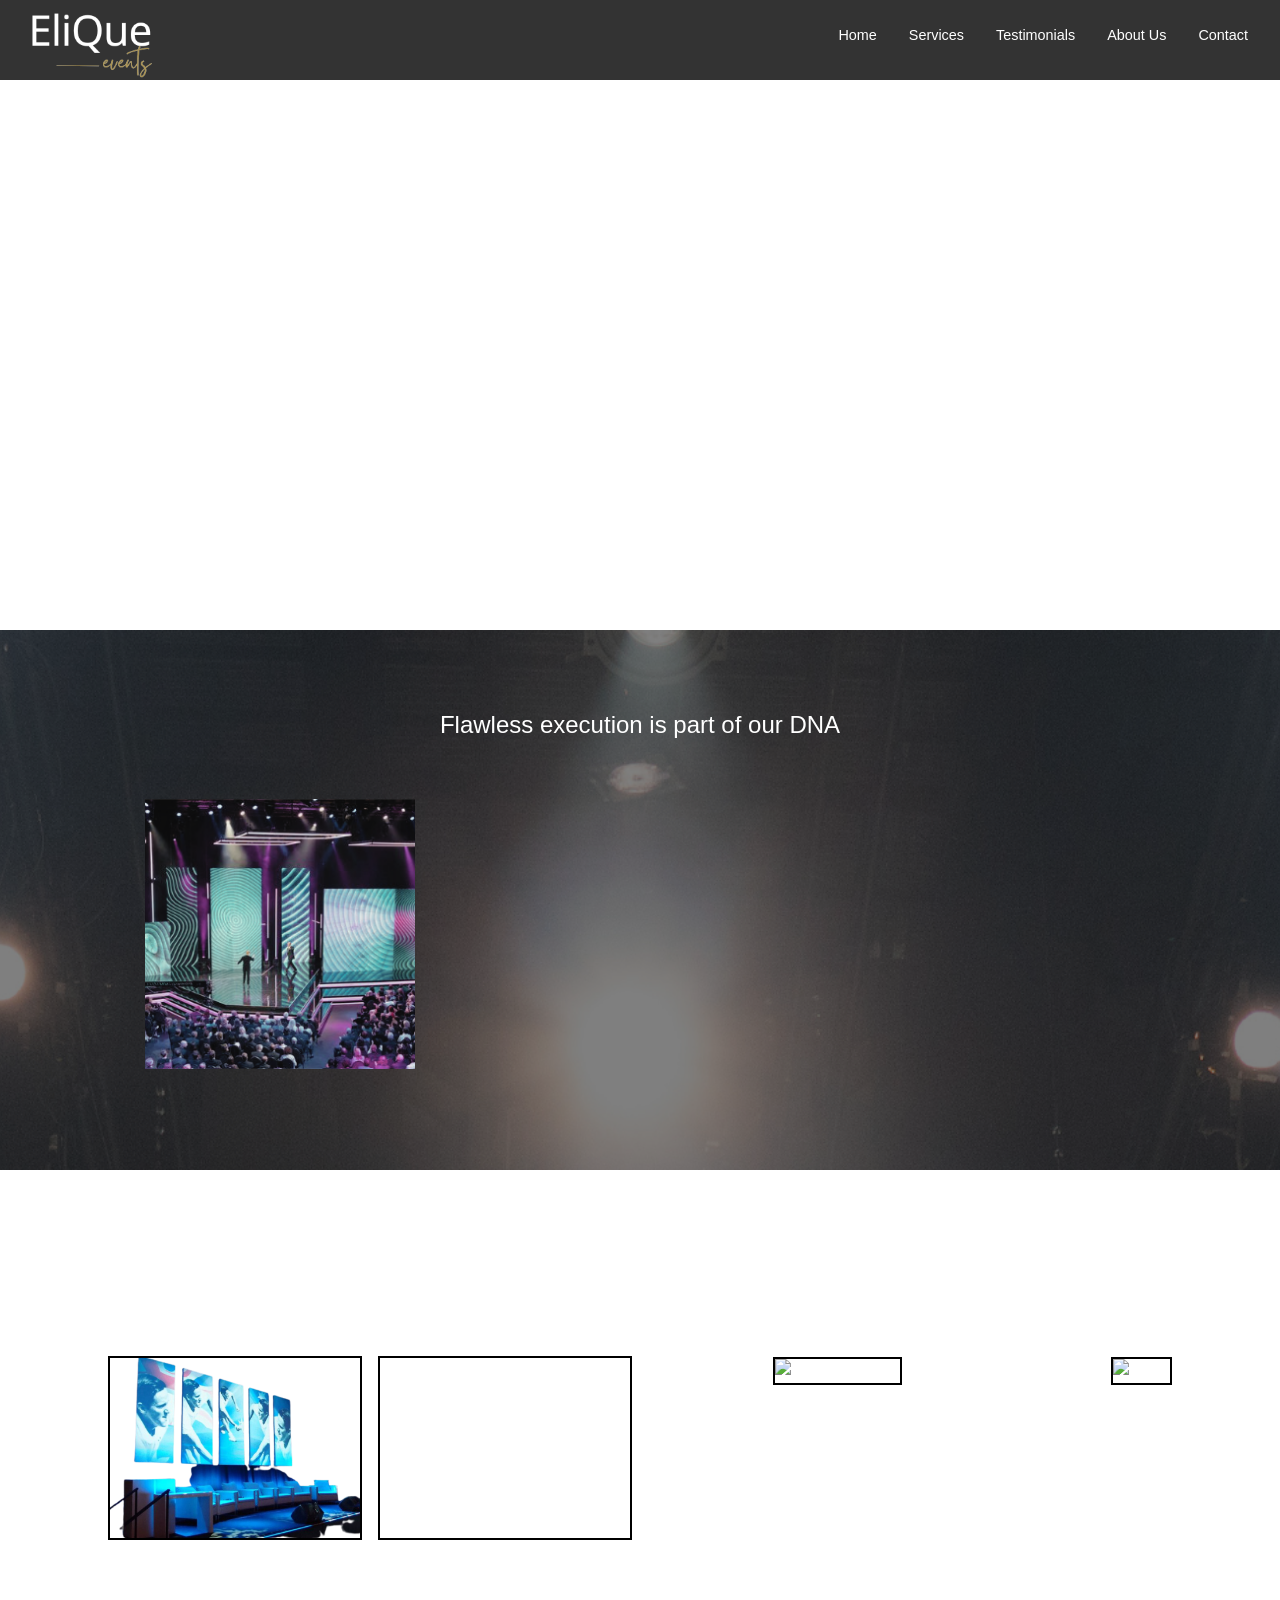
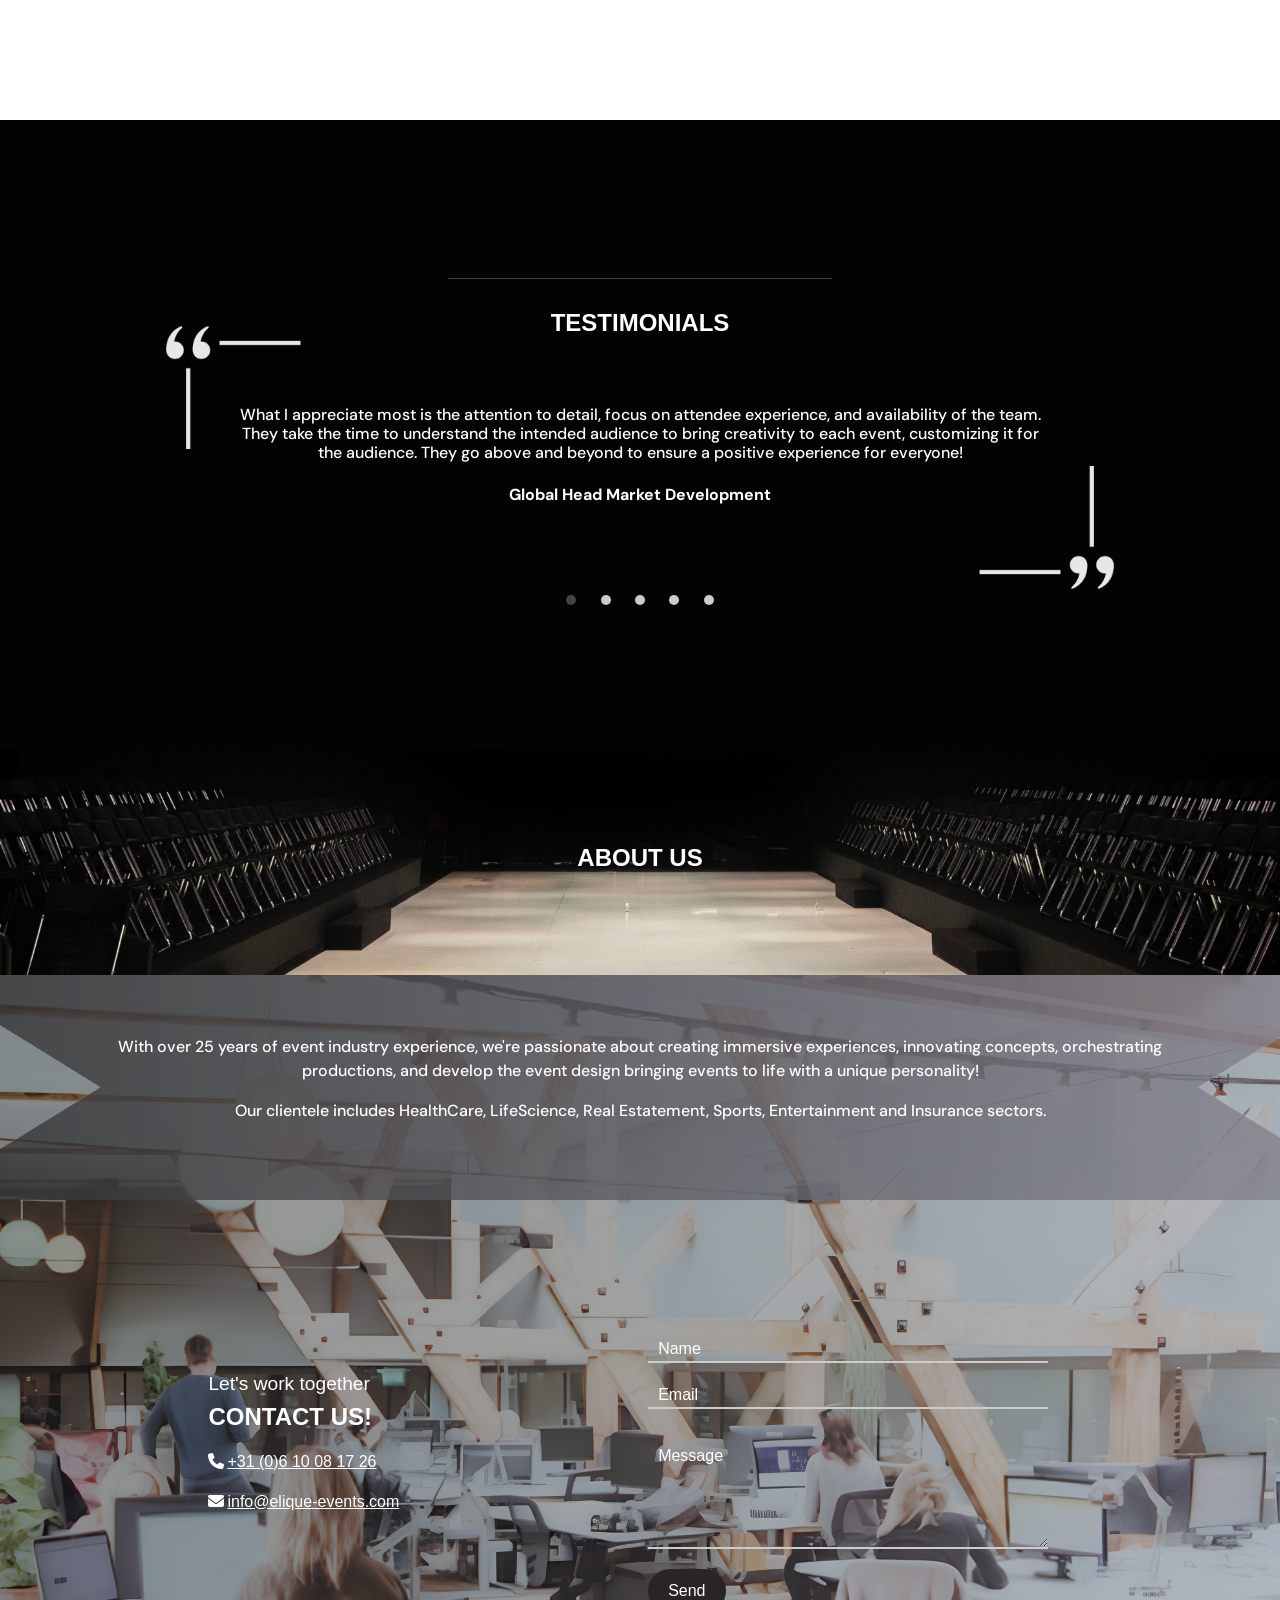
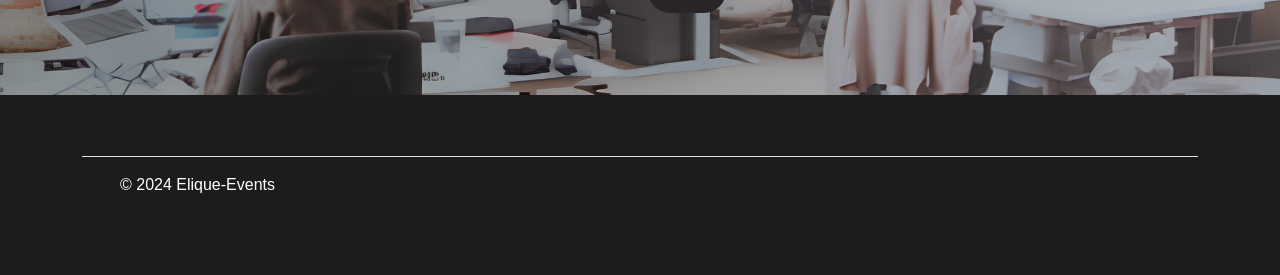
==== index.html @ bcdb8734 "Added: Logo for ld_json" ====
<!DOCTYPE html>
<html lang="en">

<head>
  <meta charset="UTF-8">
  <meta name="viewport" content="width=device-width, initial-scale=1.0">
  <title>Elique-Events</title>
  <link rel="icon" type="image/x-icon" href="assets/image/logo/faviconBlackSquare.png">
  <link rel="stylesheet" href="style.css">

  <script type="application/ld+json">
    {
      "@context": "https://schema.org",
      "@type": "Organization",
      "name": "Elique-Events",
      "url": "https://elique-events.com",
      "logo": "https://elique-events.com/assets/image/logo/faviconBlack.png",
      "image": "https://elique-events.com/assets/image/logo/faviconBlack.png",
      "telephone": "+31 (0)6 10 08 17 26",
      "email": "info@elique-events.com"
    }
  </script>

  <!-- Bootstrap -->
  <link href="https://cdn.jsdelivr.net/npm/bootstrap@5.3.0-alpha2/dist/css/bootstrap.min.css" rel="stylesheet"
    integrity="sha384-aFq/bzH65dt+w6FI2ooMVUpc+21e0SRygnTpmBvdBgSdnuTN7QbdgL+OapgHtvPp" crossorigin="anonymous" />
  <link href="https://fonts.cdnfonts.com/css/bodoniflf" rel="stylesheet">
  <!-- Fonts -->
  <link rel="stylesheet" href="https://cdnjs.cloudflare.com/ajax/libs/font-awesome/6.5.1/css/all.min.css"
    integrity="sha512-DTOQO9RWCH3ppGqcWaEA1BIZOC6xxalwEsw9c2QQeAIftl+Vegovlnee1c9QX4TctnWMn13TZye+giMm8e2LwA=="
    crossorigin="anonymous" referrerpolicy="no-referrer" />
  <style>
    @import url('https://fonts.cdnfonts.com/css/bodoniflf');
    @import url('https://fonts.googleapis.com/css2?family=Libre+Baskerville&family=Montserrat&family=Roboto:wght@400&display=swap');
    @import url('https://fonts.googleapis.com/css2?family=DM+Sans:ital,opsz,wght@0,9..40,100..1000;1,9..40,100..1000&family=Poppins:wght@500&display=swap');
    @import url('https://fonts.googleapis.com/css2?family=Poppins:wght@500&display=swap');
  </style>
</head>

<body>
  <!-- Header -->
  <div id="home" class="home">
    <header class="header">
      <div class="navbar">
        <div class="logo"><a href="#home"><img src="assets/image/logo/logowit.png" alt="logo"
              class="logoimg"></a></div>

        <ul class="navContent">
          <li><a href="#home">Home</a></li>
          <li><a href="#service">Services</a></li>
          <li><a href="#testimonials">Testimonials</a></li>
          <li><a href="#aboutUs">About Us</a></li>
          <li><a href="#contact">Contact</a></li>
        </ul>

        <div class="toggleBtn">
          <i class="fa-solid fa-bars"></i>
        </div>
      </div>

      <div class="dropDownMenu">
        <li><a href="#home">Home</a></li>
        <li><a href="#service">Services</a></li>
        <li><a href="#testimonials">Testimonials</a></li>
        <li><a href="#aboutUs">About Us</a></li>
        <li><a href="#contact">Contact</a></li>
      </div>
    </header>

    <video autoplay loop muted playsinline class="homeVideo">
      <source src="assets/mp4/frontpage/water720p.mp4" type="video/mp4">
    </video>

    <div class="homeContent">
      <h1>Events with a unique personality</h1>
      <h2>Let's create unforgettable moments!</h2>
    </div>
  </div>

  <main>
    <!-- Experience -->
    <div id="experience" class="experience">
      <div class="experienceHeading">
        <h2>Flawless execution is part of our DNA</h2>
      </div>
      <div class="experienceContainer">
        <div class="experience-stage"></div>
        <div class="experience-party"></div>
        <div class="experience-screen"></div>
      </div>
    </div>

    <!-- Our services -->
    <div id="service" class="service">
      <div class="serviceHeading">
        <h2>OUR SERVICES</h2>
        <h3>From event concepts to interactive experiences, we've got you covered!</h3>
      </div>

      <div class="serviceContainer">
        <div class="serviceHero serviceHeroScreens">
          <div class="serviceHeroImg"><img src="assets/image/pagina3/screens.png" alt="Event Management"></div>
          <div class="serviceHeroHeading">
            <h4>Corporate Meetings & Events</h4>
          </div>
          <div class="serviceHeroText"><p>Engage your attendees with memorable and impactful events.</p></div>
        </div>
        <div class="serviceHero serviceHeroVideo">
          <div class="serviceHeroVid">
            <video autoplay loop muted playsinline class="serviceVideo">
              <source src="assets/mp4/pagina3/branding720p.mp4" type="video/mp4">
            </video>
          </div>
          <div class="serviceHeroHeading">
            <h4>Branding & Communication</h4>
          </div>
          <div class="serviceHeroText"><p>Help shape your event's vibe and message with style!</p></div>
        </div>
        <div class="serviceHero serviceHeroEvent">
          <div class="serviceHeroImg"><img src="assets/image/pagina3/event.png" alt="Event Manager"></div>
          <div class="serviceHeroHeading">
            <h4>Incentive Experiences</h4>
          </div>
          <div class="serviceHeroText"><p>Get ready for some serious fun and fabulous moments!</p></div>
        </div>
        <div class="serviceHero serviceHeroComputers">
          <div class="serviceHeroImg"><img src="assets/image/pagina3/computers.png" alt="Event"></div>
          <div class="serviceHeroHeading">
            <h4>Production Services</h4>
          </div>
          <div class="serviceHeroText"><p>Camera, Set, Go! <br> Count on a seamless coordination and execution.</p></div>
        </div>
      </div>
    </div>

    <!-- Testimonials -->
    <div id="testimonials" class="testimonials">
      <div class="divider"><hr></div>

      <div class="testimonialsHeading"><h2>TESTIMONIALS</h2></div>
    
      <div id="slider">
        <input type="radio" name="slider" id="slide1" checked>
        <input type="radio" name="slider" id="slide2">
        <input type="radio" name="slider" id="slide3">
        <input type="radio" name="slider" id="slide4">
        <input type="radio" name="slider" id="slide5">
        <div id="slides">
          <div class="slideQuoteTop"></div>
          <div class="slideQuoteBottom"></div>
         <div id="overflow">
            <div class="inner">
               <div class="slide slide_1">
                  <div class="slide-content">
                     <h4>What I appreciate most is the attention to detail, focus on attendee experience, and availability of the team.  They take the time to understand the intended audience to bring creativity to each event, customizing it for the audience.  They go above and beyond to ensure a positive experience for everyone!</h4>
                      <p>Global Head Market Development</p>
                  </div>
               </div>
               <div class="slide slide_2">
                  <div class="slide-content">
                    <h4>Very strong strategic partner, very proactive and very well organised. We have multiplied by 5 the number of attendees since 2019 and they have been instrumental. Would recommend 100%.</h4>
                    <p>Commercial Lead</p>
                  </div>
               </div>
               <div class="slide slide_3">
                  <div class="slide-content slide-content-long">
                    <h4>I have worked with both Angelique and Emma multiple times and can highly recommend them. They are both extremely professional. Planning even the most complicated event is perfectly orchestrated with a lot of attention to detail. I like to raise the bar for my events every year and surprise the audience with new and different ways to approach engagement and content delivery. Thanks to the creativity of the Elique team, we have been able to do just that and delight attendees with truly memorable and impactful experiences. I am looking forward to working with them again in the future.</h4>
                    <p>Global Franchise Head -Executive leadership</p>
                  </div>
               </div>
               <div class="slide slide_4">
                  <div class="slide-content">
                    <h4>Full of energy, knowledge and passion for events. Extremely reliable professional, will not rest until things get done. Incredible and a valuable asset for any team</h4>
                    <p>Head of Operations</p>
                  </div>
               </div>
               <div class="slide slide_5">
                <div class="slide-content">
                  <h4>They were phenomenal! From coordination end-to-end logistics to creating the best experience for attendees, they handled everything seamlessly. Their attention to details and professionalism made the event a huge success. I highly recommend them for any event!</h4>
                  <p>Transformation Lead</p>
                </div>
             </div>
            </div>
         </div>
        </div>
        <div id="controls">
          <label for="slide1"></label>
          <label for="slide2"></label>
          <label for="slide3"></label>
          <label for="slide4"></label>
          <label for="slide5"></label>
        </div>
        <div id="bullets">
          <label for="slide1"></label>
          <label for="slide2"></label>
          <label for="slide3"></label>
          <label for="slide4"></label>
          <label for="slide5"></label>
        </div>
      </div>
    </div>
    
    <!-- About us -->
    <div id="aboutUs" class="aboutUsHeading">
      <h2>ABOUT US</h2>
    </div>

    <div class="aboutUsBackground">
      <div class="aboutUsContainer">
        <div class="aboutUsTekst">
          <p>
            With over 25 years of event industry experience,
            we're passionate about creating immersive experiences,
            innovating concepts, orchestrating productions, and develop the event design bringing events to life with a
            unique personality!
          </p>
          <p>
            Our clientele includes HealthCare, 
            LifeScience, Real Estatement, Sports, 
            Entertainment and Insurance sectors.
          </p>
        </div>
      </div>
      <div class="contactUsContainer">
        <div class="contactContainer">
          <div class="contactUsHeadingInfoContainer">
            <div id="contact" class="contactUsHeading" onclick="openEmailPopup()">
              <div class="contactUsHeadingContainer">
                <h3>Let's work together</h3>
                <h2>CONTACT US!</h2>
              </div>
            </div>
            <div class="contactGegevens">
              <p><i class="fa-solid fa-phone contactGegevensIcon"></i><a href="tel:+31610081726">+31 (0)6 10 08 17 26</a></p>
              <p class="emailContact"><i class="fa-solid fa-envelope contactGegevensIcon"></i><a href="mailto:info@elique-events.com">info@elique-events.com</a></p>
            </div>
          </div>
        </div>

        <div class="formContainer">
          <form action="https://api.web3forms.com/submit" method="POST" class="formInput">
              <input type="hidden" name="access_key" value="f2dd2360-7136-4993-b7d8-e598cd0a1cd2">

              <input type="text" name="name" placeholder="Name" class="contactInput" required>
              <input type="email" name="email" placeholder="Email" class="contactInput" required>
              <textarea name="message" placeholder="Message" class="contactInputMsg" required></textarea>
              <button type="submit" class="submitButton">Send</button>
          </form>
        </div>
      </div>
    </div>

    <!-- Footer -->
    <div class="footerpage">
      <div class="container">
        <footer class="d-flex flex-wrap justify-content-between align-items-center py-3 my-4 border-top text-white">
            <div class="col-md-4 d-flex align-items-center">
                <a href="/" class="mb-3 me-2 mb-md-0 text-decoration-none lh-1 text-white">
                    <svg class="bi" width="30" height="24"><use xlink:href="#bootstrap" class="text-white"></use></svg>
                </a>
                <span class="mb-3 mb-md-0">© 2024 Elique-Events</span>
            </div>
        </footer>
      </div>
    </div>
  </main>
  
  <!-- Scripts -->
  <script src="index.js" charset="UTF-8"></script>
  <script src="https://code.jquery.com/jquery-3.5.1.slim.min.js"></script>
  <script src="https://cdn.jsdelivr.net/npm/@popperjs/core@2.9.1/dist/umd/popper.min.js"></script>
  <script src="https://stackpath.bootstrapcdn.com/bootstrap/4.5.2/js/bootstrap.min.js"></script>
</body>
</html>
---- style.css ----
/* General styles */
*{
    margin: 0;
    padding: 0;
    box-sizing: border-box;
    color: white;
    font-family: 'Montserrat Classic', sans-serif;
    font-weight: 500;
}

body, html {
    overflow-x: hidden;
    -webkit-user-select: none; /* Specifiek voor WebKit/Blink browsers zoals Safari en Chrome */
    -moz-user-select: none; /* Mozilla Firefox */
    user-select: none; 
}


/* Header */
header {
    position: fixed;
    top: 0;
    left: 0;
    width: 100%;
    padding: 0 2rem;
    background-color: rgba(0, 0, 0, 0.8);
    height: 80px; 
    z-index: 10;
}

/* Navbar */
.navbar{
    width: 100%;
    height: 80px;
    max-width: 1500px;
    margin: 0 auto;
    display: flex;
    align-items: center;
    justify-content: space-between;
}

.logo img {
    height: 70px;
    width: auto;
}

.navbar .navContent{
    display: flex;
    gap: 2rem;
}

.navContent li{
    list-style: none;
    position: relative;
}

.navContent a{
    font-size: 0.9rem;
    text-decoration: none;
    color: white;
}

.navContent a::before {
    content: '';
    position: absolute;
    bottom: 0; 
    left: 0;
    width: 0;
    height: 2px;
    background: white;
    transition: 0.3s;
}

.navContent a:hover::before {
    width: 100%;
}

.navbar .toggleBtn{
    color: white;
    font-size: 1.5rem;
    cursor: pointer;
    display: none;
}

.dropDownMenu{
    display: none;
    position: absolute;
    right: 2rem;
    top: 100px;
    width: 300px;
    height: 0;
    background-color: rgba(30, 27, 27, 0.8); /* Achtergrondkleur met dezelfde tint als de navbar, met 80% dekking */
    border-radius: 10px;
    overflow: hidden;
    transition: height 0.2s cubic-bezier(0.175, 0.885, 0.32, 1.275);
}

.dropDownMenu.open{
    height: 240px;
}

.dropDownMenu li{
    padding: 0.7rem;
    display: flex;
    align-items: center;
    justify-content: center;
}

.dropDownMenu li a{
    color: white;
}

/* Main */
main{
    margin: 0;
}

/* Frontpage */
.home{
    width: 100%;
    height: 70vh;
    position: relative;
    display: flex;
    flex-direction: column;
    justify-content: center; 
    align-items: center; 
    overflow: hidden;
}

.homeVideo{
    position: absolute;
    left: 50%;
    bottom: 0;
    transform: translateX(-50%);
    min-width: 100%;
    min-height: 100%;
    width: auto;
    height: auto;
    z-index: -1;
}

.homeContent{
    position: relative;
    padding-top: 60px; 
    text-align: center;
    color: white;
}

.homeContent h1{
    font-size: 2rem;
    margin-bottom: 3%;
    font-weight: bold;
}

.homeContent h2{
    font-size: 1.5rem;
}

/* Experience */
.experience {
    height: 60vh;
    position: relative;
    display: flex;
    flex-direction: column;
    justify-content: center;
    align-items: center;
    gap: 40px;
    background-image: url('assets/image/main/background-top.png');
    background-position: center;
    background-size: cover;
}

.experience::before {
    content: "";
    position: absolute;
    top: 0;
    left: 0;
    width: 100%;
    height: 100%;
    background: inherit;
    filter: brightness(50%);
    z-index: 0;
}

.experienceHeading {
    width: 100%;
    z-index: 1;
}

.experienceHeading h2{
    font-size: 1.5rem;
    margin: 0;
    text-align: center;
}

.experienceContainer {
    width: calc(100% - 40px); /* Aangepast om padding te behouden */
    padding: 20px; /* Nieuwe padding om ruimte aan de zijkanten te behouden */
    display: flex;
    justify-content: center;
    align-items: center;
    gap: 10vh;
    z-index: 2; 
}

.experienceContainer div {
    width: 30vh; /* Behoud van vierkante vorm door breedte */
    aspect-ratio: 1 / 1; /* Zorgt ervoor dat hoogte gelijk is aan breedte */
    background-size: cover;
    background-position: center;
}

.experience-stage {
    background-image: url('assets/svg/experience/stage.svg');
}

.experience-party {
    background-image: url('assets/image/pagina2/page2_party.png');
}

.experience-screen {
    background-image: url('assets/image/pagina2/page2_screens.png');
}

/* Our services */
.service {
    min-height: 70vh;

    display: flex;
    flex-direction: column;
    justify-content: center;
    align-items: center;
    height: auto;
    gap: 5vh;

    position: relative;
    background-image: url('assets/image/main/background-middle-spotless.png');
    background-size: cover;
    background-position: bottom;
    overflow: hidden;
    background-repeat: no-repeat;
}

.service::before {
    content: "";
    position: absolute;
    top: 0;
    left: 0;
    width: 100%;
    height: 100%;
    background: inherit;
    filter: brightness(70%);
    z-index: 0; 
}

.service > * {
    position: relative;
    z-index: 1;
}

.serviceHeading {
    text-align: center;
}

.serviceHeading h2{
    margin-top: 50px;
    font-size: 1.5rem;
    font-weight: bold;
}

.serviceHeading h3{
    font-size: 1.2rem;
}

.serviceContainer {
    width: 100%;

    display: flex;
    flex-wrap: wrap;
    justify-content: center;
    align-items: flex-start; 
}

.serviceHero{
    width: 300px;
    margin: 25px 25px;
}

.serviceHeroImg{
    height: 200px;
}

.serviceHeroImg img {
    object-fit: cover;
    height: 100%; 
    width: 100%;
    outline: 2px solid black;
}

.serviceHeroVid {
    width: 100%; 
    height: 200px;
    overflow: hidden; 
    outline: 2px solid black;
}

.serviceVideo {
    width: 100%;
    height: 100%;
    object-fit: cover; 
}

.serviceHeroHeading{
    margin: 15px 0 0 0;
}

.serviceHeroHeading h4{
    font-family: "DM Sans", sans-serif;
    font-size: 1.2rem;
    font-weight: bold;
}

.serviceHeroText p{
    font-family: "DM Sans", sans-serif;
}

.serviceHeroScreen, .serviceHeroVideo{
    text-align: left;
}

.serviceHeroEvent, .serviceHeroComputers{
    text-align: right;
}

/* Testimonials */
.testimonials{
    height: 70vh;

    display: flex;
    flex-direction: column;
    justify-content: center;
    align-items: center;

    background-color: #020302;
    gap: 10px;
}

.testimonialsHeading h2{
    font-size: 1.5rem;
    margin: 0;
    text-align: center;
    font-weight: bold;
}

.divider { 
    text-align: center; 
    width: 30%;
  } 

.divider hr { 
    border: none; 
    height: 1px; 
    background-color: white; 
    margin: 20px 0; 
  } 

#slider {
    margin: 0 auto;
    width: 65%;
    max-width: 100%;
    text-align: center;
 }
 #slider input[type=radio] {
    display: none;
 }
 #slider label {
    cursor:pointer;
    text-decoration: none;
 }
 #slides {
    padding: 10px;
    background: #020302;
    position: relative;
    z-index: 1;
 }

.slideQuoteTop{
    position: absolute;

    left: -5%;
    top: -10%;

    height: 20vh;
    width: 20vh;

    z-index: 100;

    background-image: url(assets/image/pagina4/quote.png);
    background-position: center;
    background-size: contain;
    background-repeat: no-repeat;
}

.slideQuoteBottom{
    position: absolute;

    right: -5%;
    bottom: -10%;

    height: 20vh;
    width: 20vh;

    z-index: 100;

    background-image: url(assets/image/pagina4/quote.png);
    background-position: center;
    background-size: contain;
    background-repeat: no-repeat;
    transform: rotate(180deg);
}

 #overflow {
    width: 100%;
    overflow: hidden;
    touch-action: pan-x; /* Voorkom verticaal scrollen bij aanraking */
 }
 #slide1:checked ~ #slides .inner {
    margin-left: 0;
 }
 #slide2:checked ~ #slides .inner {
    margin-left: -100%;
 }
 #slide3:checked ~ #slides .inner {
    margin-left: -200%;
 }
 #slide4:checked ~ #slides .inner {
    margin-left: -300%;
 }
 #slide5:checked ~ #slides .inner {
    margin-left: -400%;
 }
 #slides .inner {
    transition: margin-left 800ms cubic-bezier(0.770, 0.000, 0.175, 1.000);
    width: 500%;
    line-height: 0;
    height: 200px;
 }
 #slides .slide {
    width: 20%;
    float:left;
    display: flex;
    justify-content: center;
    align-items: center;
    height: 100%;
    color: #fff;
 }

 .slide_3 .slide-content h4{
    font-size: 1rem;
 }

.slide-content h4{
    font-family: "DM Sans", sans-serif;
    margin-bottom: 4%;
    font-size: 1rem;
}

.slide-content p{
    font-family: "DM Sans", sans-serif;
    font-weight: bold;
}

 #controls {
    margin: -180px 0 0 0;
    width: 100%;
    height: 50px;
    z-index: 3;
    position: relative;
 }
 #controls label {
    transition: opacity 0.2s ease-out;
    display: none;
    width: 50px;
    height: 50px;
    opacity: .4;
 }
 #controls label:hover {
    opacity: 1;
 }
 #slide1:checked ~ #controls label:nth-child(2),
 #slide2:checked ~ #controls label:nth-child(3),
 #slide3:checked ~ #controls label:nth-child(4),
 #slide4:checked ~ #controls label:nth-child(5),
 #slide5:checked ~ #controls label:nth-child(1) {
    background: url(https://image.flaticon.com/icons/svg/130/130884.svg) no-repeat;
    float:right;
    margin: 0 -50px 0 0;
    display: block;
 }
 #slide1:checked ~ #controls label:nth-last-child(2),
 #slide2:checked ~ #controls label:nth-last-child(3),
 #slide3:checked ~ #controls label:nth-last-child(4),
 #slide4:checked ~ #controls label:nth-last-child(5),
 #slide5:checked ~ #controls label:nth-last-child(1) {
    background: url(https://image.flaticon.com/icons/svg/130/130882.svg) no-repeat;
    float:left;
    margin: 0 0 0 -50px;
    display: block;
 }
 #bullets {
    margin: 150px 0 0;
    text-align: center;
 }
 #bullets label {
    display: inline-block;
    width: 10px;
    height: 10px;
    border-radius:100%;
    background: #ccc;
    margin: 0 10px;
 }
#slide1:checked ~ #bullets label:nth-child(1),
#slide2:checked ~ #bullets label:nth-child(2),
#slide3:checked ~ #bullets label:nth-child(3),
#slide4:checked ~ #bullets label:nth-child(4),
#slide5:checked ~ #bullets label:nth-child(5) {
    background: #444;
 }

/* About Us */
.aboutUsHeading {
    width: 100%;
    height: 25vh;

    background-image: url('assets/image/main/background-bottom.png');
    background-size: cover;
    background-position: top;
    background-repeat: no-repeat;

    display: flex;
    align-items: center;
    justify-content: center;
}

.aboutUsHeading h2{
    font-size: 1.5rem;
    font-weight: bold;
}

.aboutUsBackground{
    height: 80vh;
    width: 100%;

    position: relative;

    background-image: url('assets/image/pagina6/officebackground2x.png');
    background-position: center;
    background-size: cover;
}

.aboutUsContainer{
    height: 25vh;

    position: relative;

    display: flex;
    flex-direction: column;
    align-items: center;
    justify-content: center;

    background-image: url('assets/image/pagina6/banner.png');
    background-position: center;
    background-size: 100% 100%;
}

.aboutUsTekst{
    width: 85%;
    text-align: center;
    font-size: 1rem;
}

.aboutUsTekst p{
    font-family: "DM Sans", sans-serif;
}

/* Contact Us */
.contactUsContainer{
    margin-top: 7vh;
    position: absolute;

    height: 49vh;
    width: 90%;

    display: flex;
    justify-content: space-evenly;
    align-items: flex-start;
}

.contactContainer, .formContainer {
    width: 40%; 
    margin: 10px; 
}

.contactInput, .contactInputMsg {
    width: 100%; 
    max-width: 400px; 
}

.contactContainer{
    height: 45vh;

    display: flex;
    justify-content: center;
}

.contactUsHeading{
    display: flex;
    justify-content: center;

    margin-top: 6vh;
}

.contactUsHeadingInfoContainer{
    display: flex;
    flex-direction: column;
    justify-content: flex-start;
    align-items: flex-start;
    gap: 5px;
}

.contactUsHeadingContainer{
    cursor: pointer;
}

.contactUsHeadingContainer:hover{
    color: #a8b0b8;
}

.contactUsHeadingContainer h3{
    text-align: left;
    font-size: 1.2rem;
    margin-top: 5vh;
}

.contactUsHeadingContainer h2{
    font-size: 1.5rem;
    text-align: left;
    font-weight: bold;
}

.contactUsContainer{
    user-select: text;
}

.contactGegevens p{
    margin-top: 5px;
}

.contactGegevens a {
    color: white; /* Hier pas je de kleur van de links aan */
}

.emailContact {
    cursor: pointer;
}

.emailContact:hover {
    color: #a8b0b8;
}

.contactGegevensIcon{
    margin-right: 3px;
}

.formContainer {
    height: 45vh;
    display: flex;
    align-items: center;
    justify-content: center;
}

.formInput {
    display: flex;
    flex-direction: column;
    align-items: start;
    gap: 20px;
    color: white; 
}

.contactInput, .contactInputMsg {
    width: 400px;
    border: none;
    border-bottom: 2px solid #ccc;
    font-weight: 500;
    color: white;
    background-color: transparent;
    padding-left: 10px; 
}

.contactInput::placeholder, .contactInputMsg::placeholder {
    color: white; 
    opacity: 1; 
}

.contactInput:focus, .contactInputMsg:focus {
    outline: none;
    border-bottom-color: #1e1b1b; 
}

.contactInputMsg {
    padding-top: 15px;
    height: 120px; 
    padding-left: 10px; 
}

.submitButton {
    padding: 10px 20px;
    background-color: #292527; 
    color: white;
    border: none;
    cursor: pointer;
    transition: background-color 0.3s, transform 0.2s;
    border-radius: 25px; 
}

.submitButton:hover {
    background-color: darken(#1e1b1b, 10%); 
    transform: scale(1.05); 
}

.submitButton:focus {
    outline: 2px solid #1e1b1b; 
}

.submitButton:active {
    background-color: #333;
}

/* Nieuwe stijlen voor het uitschakelen van automatisch invullen */
/* Chrome, Safari en Edge specifieke pseudo-selector voor een transparante achtergrond bij automatisch invullen */
input:-webkit-autofill,
input:-webkit-autofill:hover, 
input:-webkit-autofill:focus, 
input:-webkit-autofill:active {
    -webkit-box-shadow: 0 0 0 30px rgba(0, 0, 0, 0) inset !important; /* semi-transparant wit */
    -webkit-text-fill-color: rgb(0, 0, 0) !important;
}

/* Firefox specifieke pseudo-selector voor het uitschakelen van de standaard styling */
input:-moz-ui-invalid {
    box-shadow: none !important;
}

input:focus, textarea:focus {
    outline: none !important;
    border-bottom: 2px solid #1e1b1b !important;
}

/* Footer */
.footerpage{
    height: 20vh;
    background-color: #1e1b1b;

    display: flex;
    justify-content: end;
    align-items: center;
}

.footericon{
    font-size: 1.5em;
}

/* Responsive design */
@media(max-width: 1400px) {
    .service{
        min-height: 60vh;
    }

    .serviceHero{
        width: 250px;
        margin: 25px 10px;
    }
    
    .serviceHeroImg{
        height: 180px;
    }
    
    .serviceHeroVid {
        height: 180px;
    }
    
    /* Testimonials */
    .slideQuoteTop {
        height: 15vh;
        width: 15vh;

        left: -7%;
        top: -13%;  
    }
    
    .slideQuoteBottom {
        height: 15vh;
        width: 15vh;

        right: -7%;
        bottom: -13%; 
    }
}

@media(max-width: 1024px) {
    /* Navbar */
    .navbar .navContent{
        display: none;
    }

    .navbar .toggleBtn{
        display: block;
    }

    .dropDownMenu{
        display: block;
        z-index: 100;
    }

    /* Experience */
    .experienceContainer {
        gap: 4vh; 
    }

    /* Our Services */
    .service{
        min-height: 70vh;
    }

    .serviceHero{
        width: 300px;
        margin: 25px 25px;
    }
    
    .serviceHeroImg{
        height: 200px;
    }
    
    .serviceHeroVid {
        height: 200px;
    }

    .serviceHeroVideo{
        text-align: right;
    }
    
    .serviceHeroEvent{
        text-align: left;
    }

    /* Testimonial */
    #slider {
        width: 80%;
    }

    .slide-content p {
        font-size: 0.8rem;
    }

    .slideQuoteTop {
        height: 10vh;
        width: 10vh;

        left: -5%;
        top: -13%;  
    }
    
    .slideQuoteBottom {
        height: 10vh;
        width: 10vh;

        right: -5%;
        bottom: -13%; 
    }

    /* AboutUs */
    .aboutUsTekst{
        width: 85%;
    }

    /* Contact Us */
    .contactInput, .contactInputMsg {
        width: 350px;
    }
    
    .contactInputMsg {
        height: 100px; 
    }
}

@media(max-width: 767px) {
    /* Navbar */
    .dropDownMenu{
        left: 2rem;
        width: unset;
        top: 85px;
    }

    /* Experience */
    .experience{
        height: 50vh;
    }

    .experienceContainer {
        width: calc(100% - 20px); /* Aangepaste padding voor kleinere schermen */
        padding: 10px;
    }

    .experienceContainer div {
        width: 40vh; /* Grotere breedte voor betere visuele balans */
    }

    .experienceHeading h3 {
        font-size: 1.5rem;
    }

    /* Our Services */
    .serviceHero{
        text-align: center;
    }

    #slider {
        width: 85%; /* maakt de slider breder op kleinere schermen */
    }

    .slide-content h4 {
        font-size: 1rem;
    }

    .slide-content.slide-content-long h4 {
        font-size: 0.9rem;  
    }

    .slide-content p {
        font-size: 0.9rem;
    }

    /* ContactUs */
    .aboutUsBackground{
        height: 100vh;
    }

    .contactUsContainer{
    
        height: 70vh;
        width: 100%;
    
        display: flex;
        flex-direction: column;
        justify-content: center;
        align-items: center;
    }

    .contactUsHeadingInfoContainer{
        align-items: center;
    }

    .contactUsHeadingContainer:hover{
        color: white;
    }

    .contactContainer{
        width: 70%;
    }

    .contactInput, .contactInputMsg {
        width: 350px;
    }
    
    .contactInputMsg {
        height: 100px; 
    }
}

@media(max-width: 575px) {
    /* Homecontent */
    .homeContent h1{
        font-size: 1.3rem;
        margin-bottom: 3%;
        font-weight: bold;
    }
    
    .homeContent h2{
        font-size: 1rem;
    }    

    /* Experience */
    .experienceHeading h2{
        font-size: 1rem;
    }
    .experienceContainer {
        gap: 2vh;
    }
    
    /* Our Services */
    .serviceHeading{
        display: flex;
        flex-direction: column;
        justify-content: center;
        align-items: center;
    }

    .serviceHeading h2{
        font-size: 1.3rem;
    }
    
    .serviceHeading h3{
        width: 80%;
        font-size: 1rem;
    }

    /* Testimonial */
    .testimonialsHeading h2 {
        font-size: 1.3rem;
    }

    #slider {
        width: 75%; /* maakt de slider breder op kleinere schermen */
    }

    .slide-content h4 {
        font-size: 0.7rem;
    }

    .slide-content.slide-content-long h4 {
        font-size: 0.6rem;  
    }

    .slide-content p {
        font-size: 0.6rem;
    }
    
    .slideQuoteTop {
        height: 12vh;
        width: 12vh;

        left: -10%;
        top: 5%;  
    }
    
    .slideQuoteBottom {
        height: 12vh;
        width: 12vh;

        right: -10%;
        bottom: 5%; 
    }

    /* AboutUs */
    .aboutUsHeading h2{
        font-size: 1.3rem;
    }
    
    .aboutUsBackground{
        height: 150vh;
        width: 100%;
    }

    .aboutUsContainer{
        height: 35vh;
    }

    .aboutUsTekst p{
        font-size: 0.8rem;
    }
        
    /* ContactUs */
    .contactUsContainer{
        height: 100vh;
        width: 100%;
        margin-top: 0;

        display: flex;
        flex-direction: column;
        justify-content: center;
        align-items: center;
    }
}
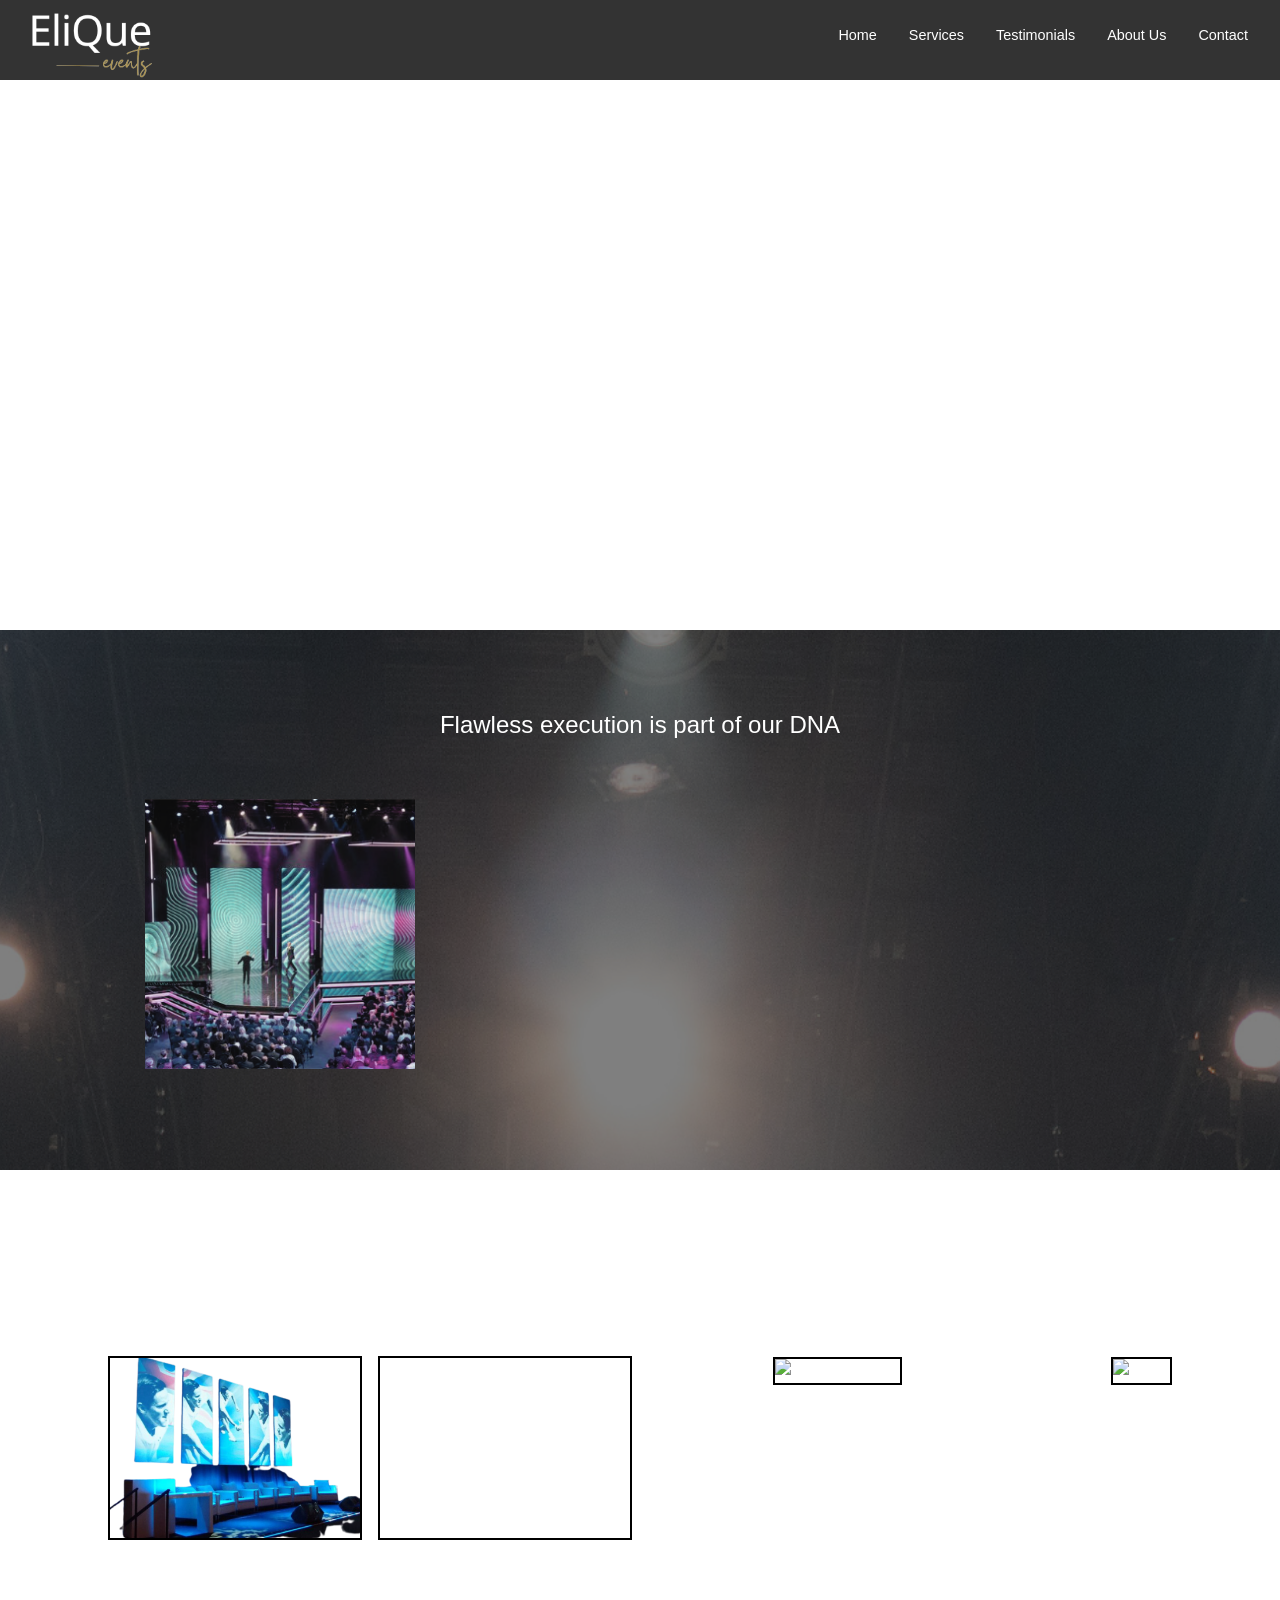
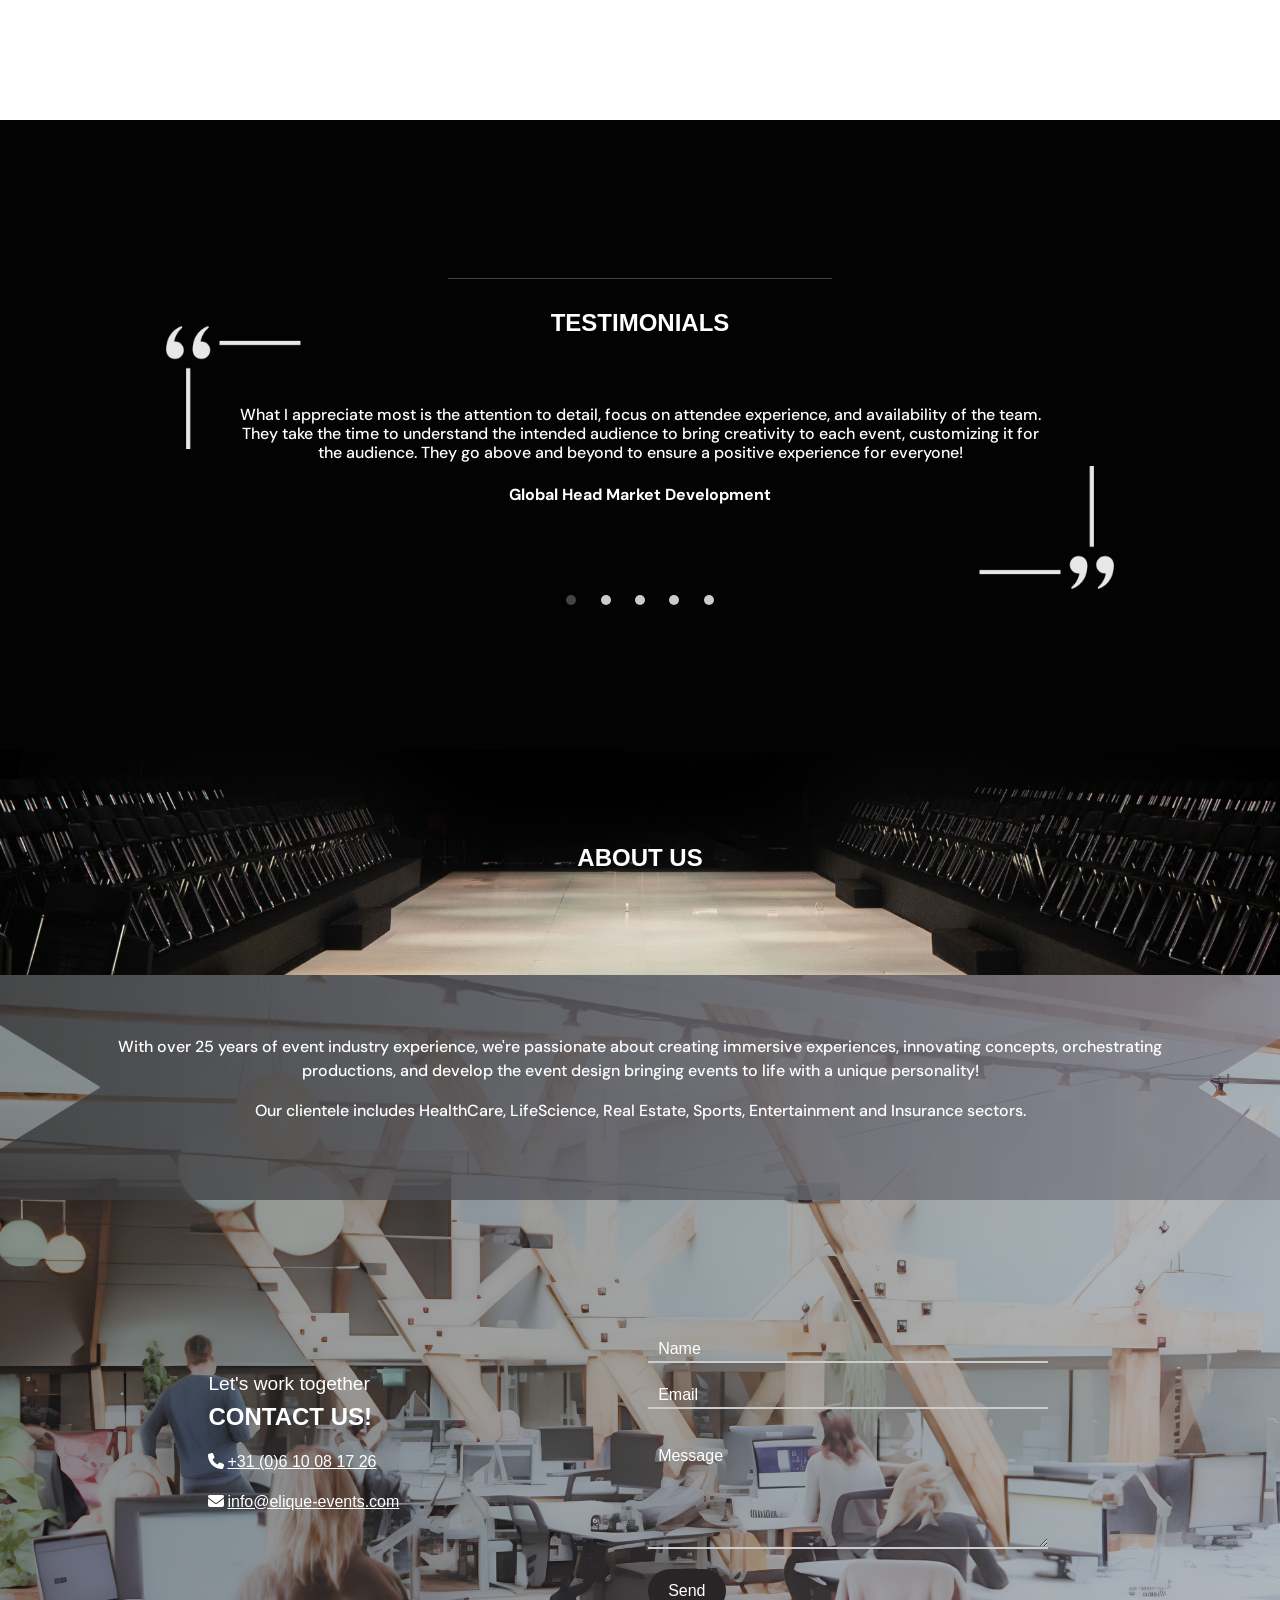
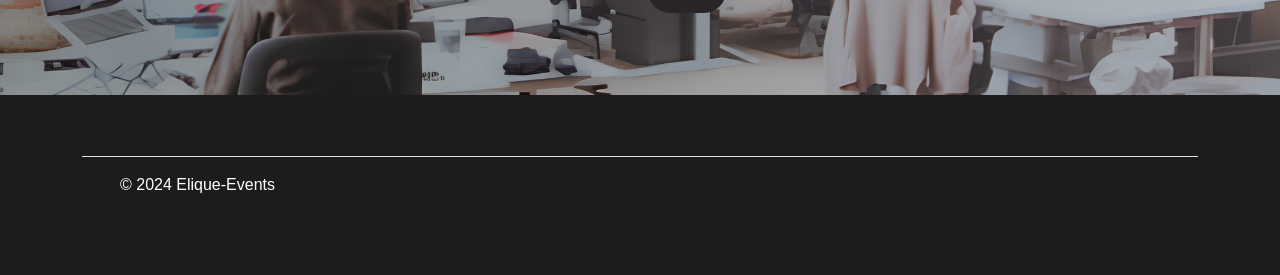
==== commit 3c86d8bf: "Added: Spellingsfout bij about us" ====
--- a/index.html
+++ b/index.html
@@ -216,7 +216,7 @@
           </p>
           <p>
             Our clientele includes HealthCare, 
-            LifeScience, Real Estatement, Sports, 
+            LifeScience, Real Estate, Sports, 
             Entertainment and Insurance sectors.
           </p>
         </div>
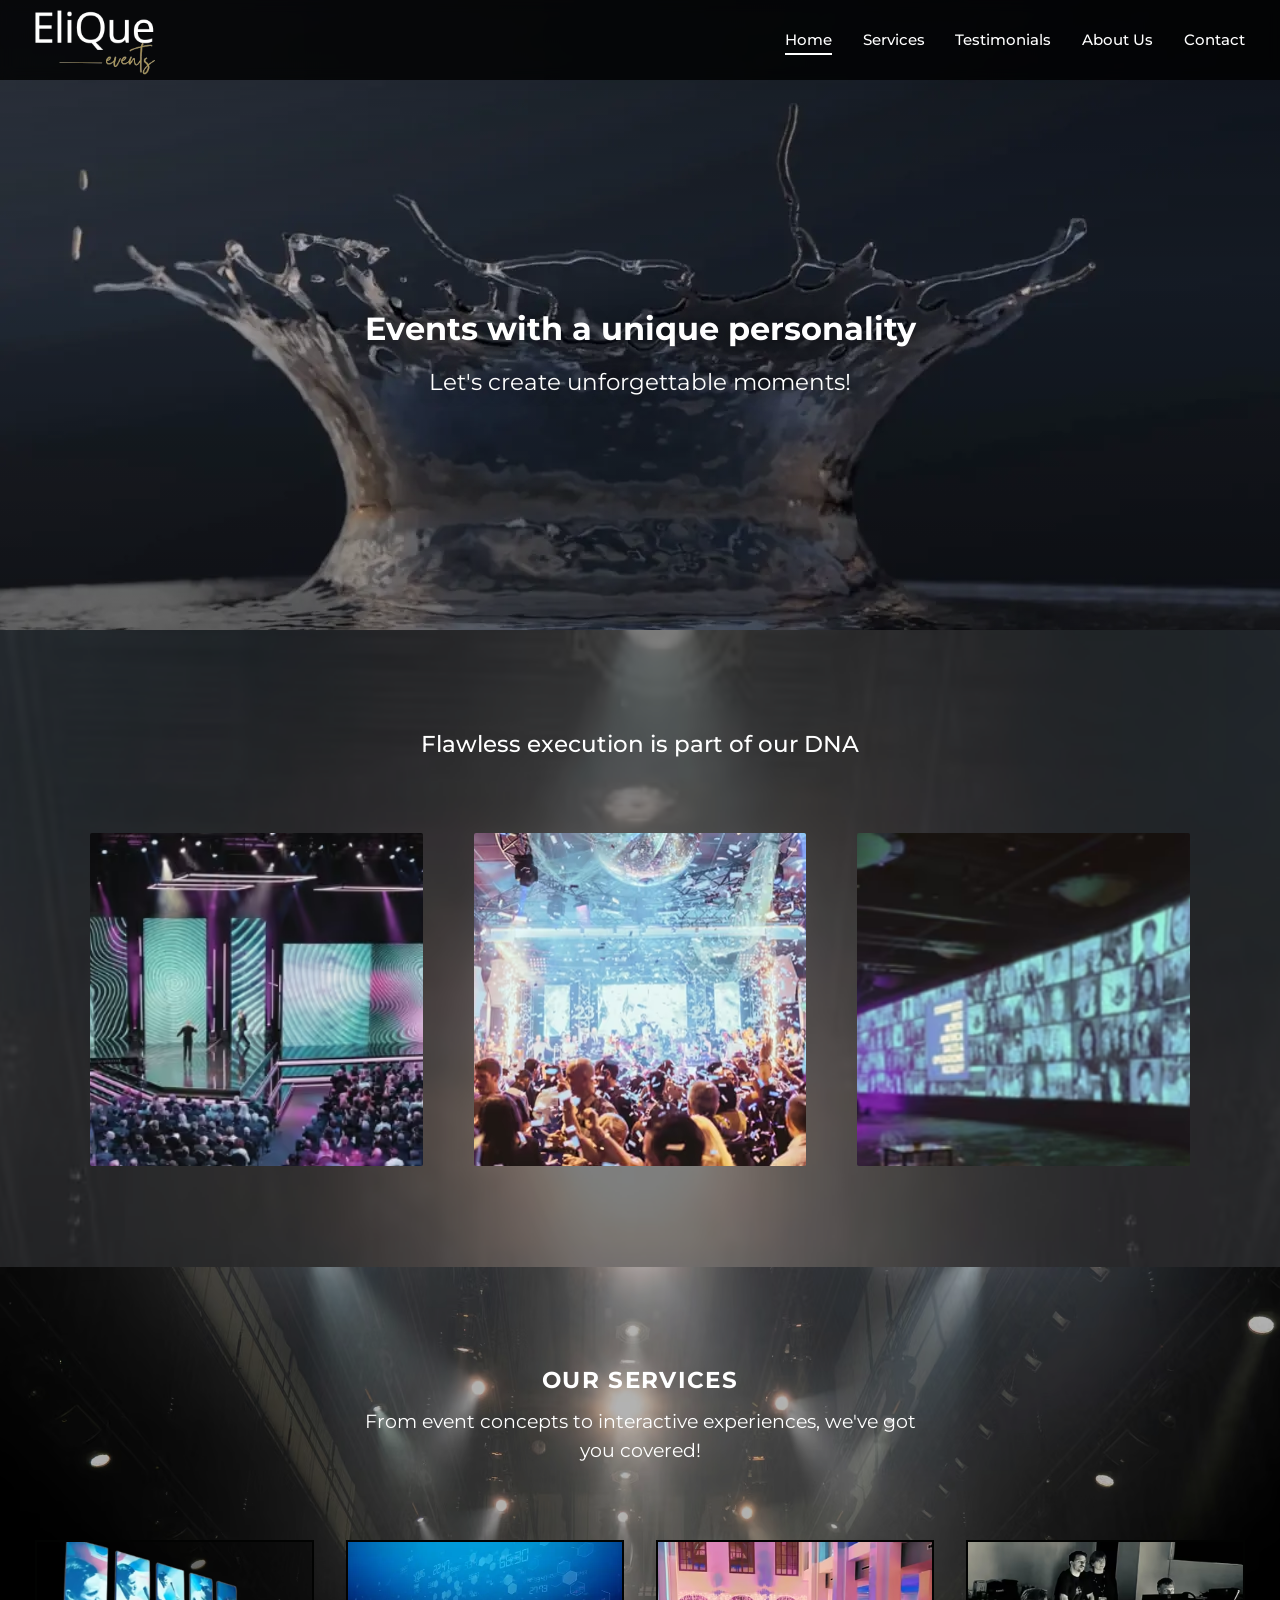
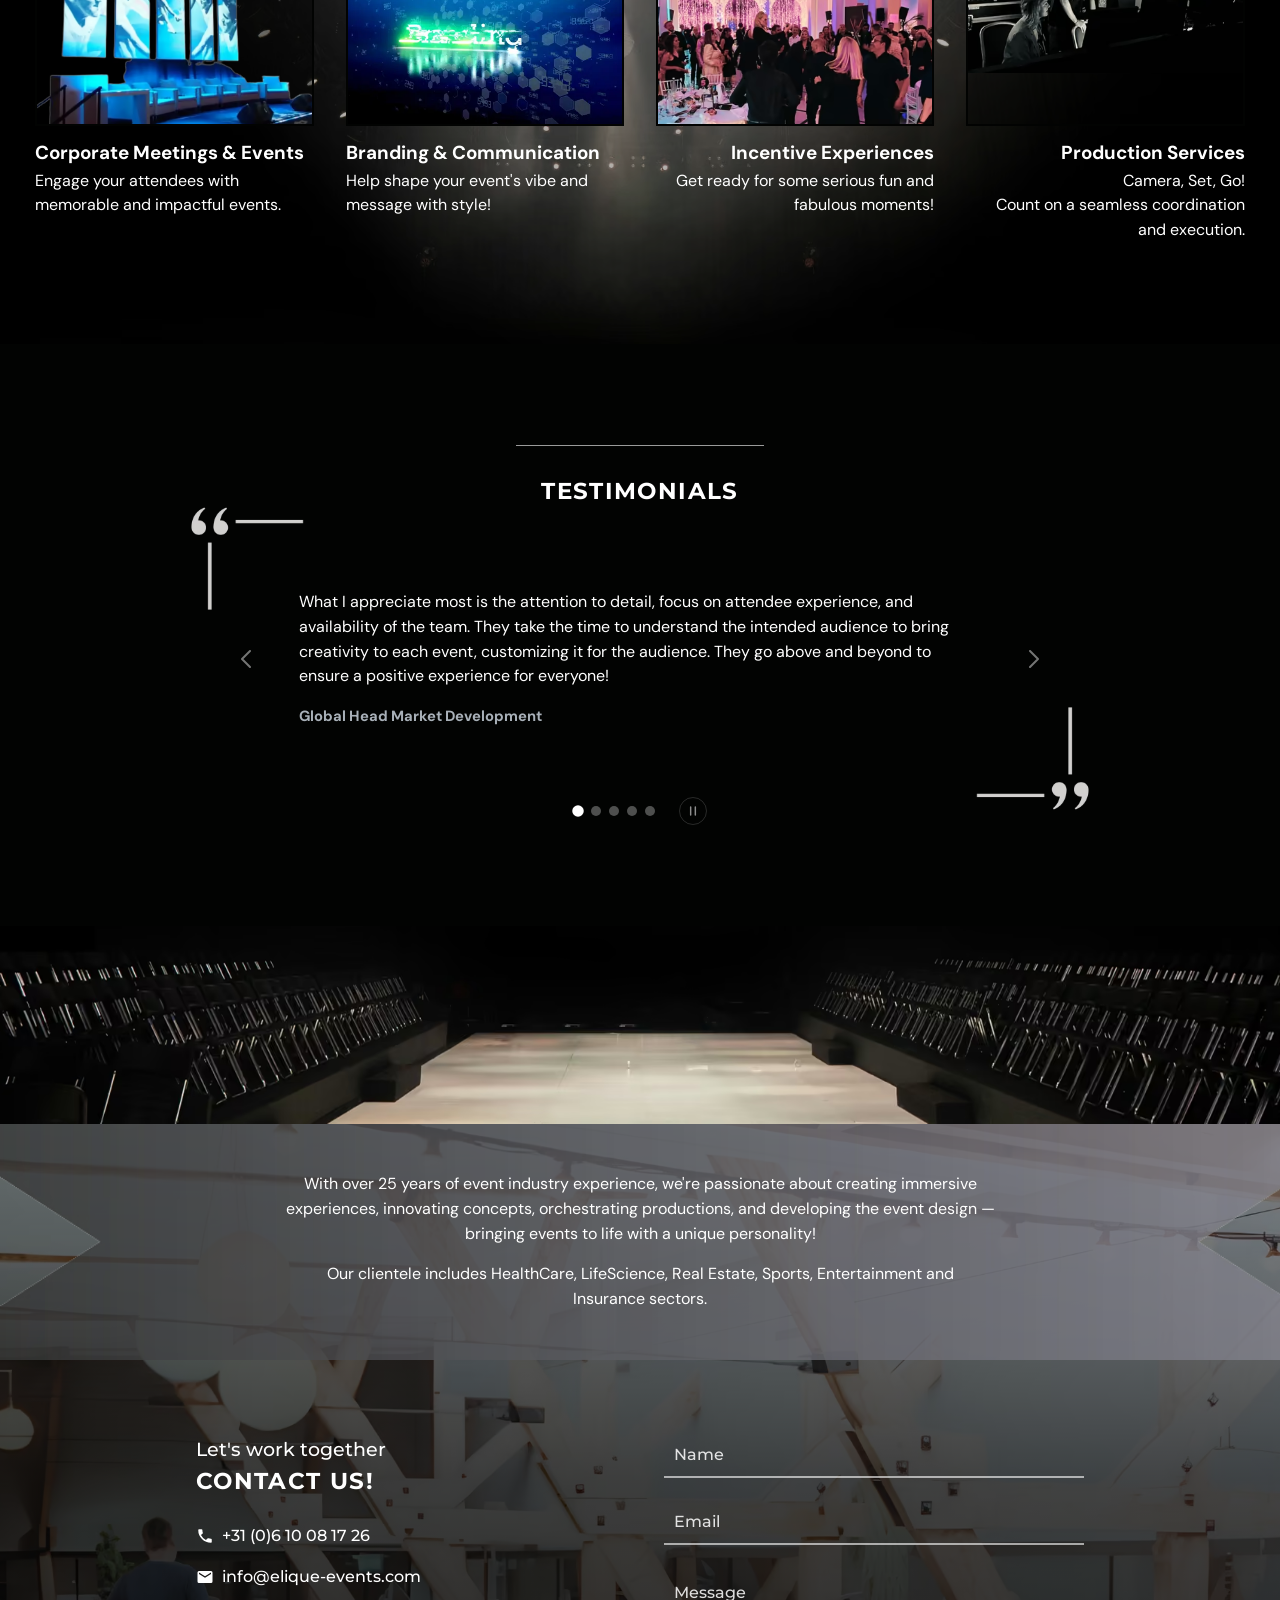
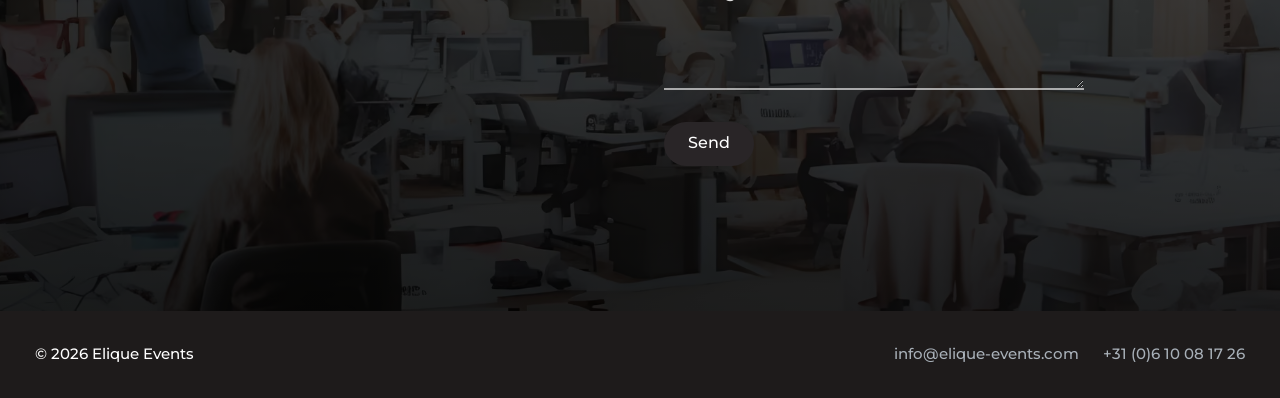
==== commit 356cf9f2: "refactor: :zap: Hele website gerefactored door claude" ====
--- a/index.html
+++ b/index.html
@@ -1,274 +1,425 @@
-<!DOCTYPE html>
-<html lang="en">
-
-<head>
-  <meta charset="UTF-8">
-  <meta name="viewport" content="width=device-width, initial-scale=1.0">
-  <title>Elique-Events</title>
-  <link rel="icon" type="image/x-icon" href="assets/image/logo/faviconBlackSquare.png">
-  <link rel="stylesheet" href="style.css">
-
-  <script type="application/ld+json">
-    {
-      "@context": "https://schema.org",
-      "@type": "Organization",
-      "name": "Elique-Events",
-      "url": "https://elique-events.com",
-      "logo": "https://elique-events.com/assets/image/logo/faviconBlack.png",
-      "image": "https://elique-events.com/assets/image/logo/faviconBlack.png",
-      "telephone": "+31 (0)6 10 08 17 26",
-      "email": "info@elique-events.com"
-    }
-  </script>
-
-  <!-- Bootstrap -->
-  <link href="https://cdn.jsdelivr.net/npm/bootstrap@5.3.0-alpha2/dist/css/bootstrap.min.css" rel="stylesheet"
-    integrity="sha384-aFq/bzH65dt+w6FI2ooMVUpc+21e0SRygnTpmBvdBgSdnuTN7QbdgL+OapgHtvPp" crossorigin="anonymous" />
-  <link href="https://fonts.cdnfonts.com/css/bodoniflf" rel="stylesheet">
-  <!-- Fonts -->
-  <link rel="stylesheet" href="https://cdnjs.cloudflare.com/ajax/libs/font-awesome/6.5.1/css/all.min.css"
-    integrity="sha512-DTOQO9RWCH3ppGqcWaEA1BIZOC6xxalwEsw9c2QQeAIftl+Vegovlnee1c9QX4TctnWMn13TZye+giMm8e2LwA=="
-    crossorigin="anonymous" referrerpolicy="no-referrer" />
-  <style>
-    @import url('https://fonts.cdnfonts.com/css/bodoniflf');
-    @import url('https://fonts.googleapis.com/css2?family=Libre+Baskerville&family=Montserrat&family=Roboto:wght@400&display=swap');
-    @import url('https://fonts.googleapis.com/css2?family=DM+Sans:ital,opsz,wght@0,9..40,100..1000;1,9..40,100..1000&family=Poppins:wght@500&display=swap');
-    @import url('https://fonts.googleapis.com/css2?family=Poppins:wght@500&display=swap');
-  </style>
-</head>
-
-<body>
-  <!-- Header -->
-  <div id="home" class="home">
-    <header class="header">
-      <div class="navbar">
-        <div class="logo"><a href="#home"><img src="assets/image/logo/logowit.png" alt="logo"
-              class="logoimg"></a></div>
-
-        <ul class="navContent">
-          <li><a href="#home">Home</a></li>
-          <li><a href="#service">Services</a></li>
-          <li><a href="#testimonials">Testimonials</a></li>
-          <li><a href="#aboutUs">About Us</a></li>
-          <li><a href="#contact">Contact</a></li>
-        </ul>
-
-        <div class="toggleBtn">
-          <i class="fa-solid fa-bars"></i>
-        </div>
-      </div>
-
-      <div class="dropDownMenu">
-        <li><a href="#home">Home</a></li>
-        <li><a href="#service">Services</a></li>
-        <li><a href="#testimonials">Testimonials</a></li>
-        <li><a href="#aboutUs">About Us</a></li>
-        <li><a href="#contact">Contact</a></li>
-      </div>
-    </header>
-
-    <video autoplay loop muted playsinline class="homeVideo">
-      <source src="assets/mp4/frontpage/water720p.mp4" type="video/mp4">
-    </video>
-
-    <div class="homeContent">
-      <h1>Events with a unique personality</h1>
-      <h2>Let's create unforgettable moments!</h2>
-    </div>
-  </div>
-
-  <main>
-    <!-- Experience -->
-    <div id="experience" class="experience">
-      <div class="experienceHeading">
-        <h2>Flawless execution is part of our DNA</h2>
-      </div>
-      <div class="experienceContainer">
-        <div class="experience-stage"></div>
-        <div class="experience-party"></div>
-        <div class="experience-screen"></div>
-      </div>
-    </div>
-
-    <!-- Our services -->
-    <div id="service" class="service">
-      <div class="serviceHeading">
-        <h2>OUR SERVICES</h2>
-        <h3>From event concepts to interactive experiences, we've got you covered!</h3>
-      </div>
-
-      <div class="serviceContainer">
-        <div class="serviceHero serviceHeroScreens">
-          <div class="serviceHeroImg"><img src="assets/image/pagina3/screens.png" alt="Event Management"></div>
-          <div class="serviceHeroHeading">
-            <h4>Corporate Meetings & Events</h4>
-          </div>
-          <div class="serviceHeroText"><p>Engage your attendees with memorable and impactful events.</p></div>
-        </div>
-        <div class="serviceHero serviceHeroVideo">
-          <div class="serviceHeroVid">
-            <video autoplay loop muted playsinline class="serviceVideo">
-              <source src="assets/mp4/pagina3/branding720p.mp4" type="video/mp4">
-            </video>
-          </div>
-          <div class="serviceHeroHeading">
-            <h4>Branding & Communication</h4>
-          </div>
-          <div class="serviceHeroText"><p>Help shape your event's vibe and message with style!</p></div>
-        </div>
-        <div class="serviceHero serviceHeroEvent">
-          <div class="serviceHeroImg"><img src="assets/image/pagina3/event.png" alt="Event Manager"></div>
-          <div class="serviceHeroHeading">
-            <h4>Incentive Experiences</h4>
-          </div>
-          <div class="serviceHeroText"><p>Get ready for some serious fun and fabulous moments!</p></div>
-        </div>
-        <div class="serviceHero serviceHeroComputers">
-          <div class="serviceHeroImg"><img src="assets/image/pagina3/computers.png" alt="Event"></div>
-          <div class="serviceHeroHeading">
-            <h4>Production Services</h4>
-          </div>
-          <div class="serviceHeroText"><p>Camera, Set, Go! <br> Count on a seamless coordination and execution.</p></div>
-        </div>
-      </div>
-    </div>
-
-    <!-- Testimonials -->
-    <div id="testimonials" class="testimonials">
-      <div class="divider"><hr></div>
-
-      <div class="testimonialsHeading"><h2>TESTIMONIALS</h2></div>
-    
-      <div id="slider">
-        <input type="radio" name="slider" id="slide1" checked>
-        <input type="radio" name="slider" id="slide2">
-        <input type="radio" name="slider" id="slide3">
-        <input type="radio" name="slider" id="slide4">
-        <input type="radio" name="slider" id="slide5">
-        <div id="slides">
-          <div class="slideQuoteTop"></div>
-          <div class="slideQuoteBottom"></div>
-         <div id="overflow">
-            <div class="inner">
-               <div class="slide slide_1">
-                  <div class="slide-content">
-                     <h4>What I appreciate most is the attention to detail, focus on attendee experience, and availability of the team.  They take the time to understand the intended audience to bring creativity to each event, customizing it for the audience.  They go above and beyond to ensure a positive experience for everyone!</h4>
-                      <p>Global Head Market Development</p>
-                  </div>
-               </div>
-               <div class="slide slide_2">
-                  <div class="slide-content">
-                    <h4>Very strong strategic partner, very proactive and very well organised. We have multiplied by 5 the number of attendees since 2019 and they have been instrumental. Would recommend 100%.</h4>
-                    <p>Commercial Lead</p>
-                  </div>
-               </div>
-               <div class="slide slide_3">
-                  <div class="slide-content slide-content-long">
-                    <h4>I have worked with both Angelique and Emma multiple times and can highly recommend them. They are both extremely professional. Planning even the most complicated event is perfectly orchestrated with a lot of attention to detail. I like to raise the bar for my events every year and surprise the audience with new and different ways to approach engagement and content delivery. Thanks to the creativity of the Elique team, we have been able to do just that and delight attendees with truly memorable and impactful experiences. I am looking forward to working with them again in the future.</h4>
-                    <p>Global Franchise Head -Executive leadership</p>
-                  </div>
-               </div>
-               <div class="slide slide_4">
-                  <div class="slide-content">
-                    <h4>Full of energy, knowledge and passion for events. Extremely reliable professional, will not rest until things get done. Incredible and a valuable asset for any team</h4>
-                    <p>Head of Operations</p>
-                  </div>
-               </div>
-               <div class="slide slide_5">
-                <div class="slide-content">
-                  <h4>They were phenomenal! From coordination end-to-end logistics to creating the best experience for attendees, they handled everything seamlessly. Their attention to details and professionalism made the event a huge success. I highly recommend them for any event!</h4>
-                  <p>Transformation Lead</p>
-                </div>
-             </div>
-            </div>
-         </div>
-        </div>
-        <div id="controls">
-          <label for="slide1"></label>
-          <label for="slide2"></label>
-          <label for="slide3"></label>
-          <label for="slide4"></label>
-          <label for="slide5"></label>
-        </div>
-        <div id="bullets">
-          <label for="slide1"></label>
-          <label for="slide2"></label>
-          <label for="slide3"></label>
-          <label for="slide4"></label>
-          <label for="slide5"></label>
-        </div>
-      </div>
-    </div>
-    
-    <!-- About us -->
-    <div id="aboutUs" class="aboutUsHeading">
-      <h2>ABOUT US</h2>
-    </div>
-
-    <div class="aboutUsBackground">
-      <div class="aboutUsContainer">
-        <div class="aboutUsTekst">
-          <p>
-            With over 25 years of event industry experience,
-            we're passionate about creating immersive experiences,
-            innovating concepts, orchestrating productions, and develop the event design bringing events to life with a
-            unique personality!
-          </p>
-          <p>
-            Our clientele includes HealthCare, 
-            LifeScience, Real Estate, Sports, 
-            Entertainment and Insurance sectors.
-          </p>
-        </div>
-      </div>
-      <div class="contactUsContainer">
-        <div class="contactContainer">
-          <div class="contactUsHeadingInfoContainer">
-            <div id="contact" class="contactUsHeading" onclick="openEmailPopup()">
-              <div class="contactUsHeadingContainer">
-                <h3>Let's work together</h3>
-                <h2>CONTACT US!</h2>
-              </div>
-            </div>
-            <div class="contactGegevens">
-              <p><i class="fa-solid fa-phone contactGegevensIcon"></i><a href="tel:+31610081726">+31 (0)6 10 08 17 26</a></p>
-              <p class="emailContact"><i class="fa-solid fa-envelope contactGegevensIcon"></i><a href="mailto:info@elique-events.com">info@elique-events.com</a></p>
-            </div>
-          </div>
-        </div>
-
-        <div class="formContainer">
-          <form action="https://api.web3forms.com/submit" method="POST" class="formInput">
-              <input type="hidden" name="access_key" value="f2dd2360-7136-4993-b7d8-e598cd0a1cd2">
-
-              <input type="text" name="name" placeholder="Name" class="contactInput" required>
-              <input type="email" name="email" placeholder="Email" class="contactInput" required>
-              <textarea name="message" placeholder="Message" class="contactInputMsg" required></textarea>
-              <button type="submit" class="submitButton">Send</button>
-          </form>
-        </div>
-      </div>
-    </div>
-
-    <!-- Footer -->
-    <div class="footerpage">
-      <div class="container">
-        <footer class="d-flex flex-wrap justify-content-between align-items-center py-3 my-4 border-top text-white">
-            <div class="col-md-4 d-flex align-items-center">
-                <a href="/" class="mb-3 me-2 mb-md-0 text-decoration-none lh-1 text-white">
-                    <svg class="bi" width="30" height="24"><use xlink:href="#bootstrap" class="text-white"></use></svg>
-                </a>
-                <span class="mb-3 mb-md-0">© 2024 Elique-Events</span>
-            </div>
-        </footer>
-      </div>
-    </div>
-  </main>
-  
-  <!-- Scripts -->
-  <script src="index.js" charset="UTF-8"></script>
-  <script src="https://code.jquery.com/jquery-3.5.1.slim.min.js"></script>
-  <script src="https://cdn.jsdelivr.net/npm/@popperjs/core@2.9.1/dist/umd/popper.min.js"></script>
-  <script src="https://stackpath.bootstrapcdn.com/bootstrap/4.5.2/js/bootstrap.min.js"></script>
-</body>
-</html>+<!DOCTYPE html>
+<html lang="en">
+
+<head>
+  <meta charset="UTF-8">
+  <meta name="viewport" content="width=device-width, initial-scale=1, viewport-fit=cover">
+
+  <title>Elique Events — Corporate events with a unique personality</title>
+  <meta name="description"
+    content="Elique Events designs and produces corporate meetings, incentive experiences and brand communication. Over 25 years of event industry experience across healthcare, life science, real estate, sports and insurance.">
+  <link rel="canonical" href="https://elique-events.com/">
+  <meta name="theme-color" content="#1e1b1b">
+  <meta name="format-detection" content="telephone=yes">
+
+  <!-- Icons -->
+  <link rel="icon" href="assets/img/logo/icon-32.png" sizes="32x32" type="image/png">
+  <link rel="icon" href="assets/img/logo/icon-192.png" sizes="192x192" type="image/png">
+  <link rel="apple-touch-icon" href="assets/img/logo/icon-180.png">
+  <link rel="manifest" href="site.webmanifest">
+
+  <!-- Open Graph / social sharing -->
+  <meta property="og:type" content="website">
+  <meta property="og:site_name" content="Elique Events">
+  <meta property="og:title" content="Elique Events — Corporate events with a unique personality">
+  <meta property="og:description"
+    content="We design and produce corporate meetings, incentive experiences and brand communication. Let's create unforgettable moments.">
+  <meta property="og:url" content="https://elique-events.com/">
+  <meta property="og:image" content="https://elique-events.com/assets/img/og-image.jpg">
+  <meta property="og:image:width" content="1200">
+  <meta property="og:image:height" content="630">
+  <meta property="og:image:alt" content="A packed venue during an Elique Events production, lit in blue with confetti in the air.">
+  <meta property="og:locale" content="en_GB">
+  <meta name="twitter:card" content="summary_large_image">
+
+  <!-- Fonts: preconnect first so the handshake overlaps with CSS parsing -->
+  <link rel="preconnect" href="https://fonts.googleapis.com">
+  <link rel="preconnect" href="https://fonts.gstatic.com" crossorigin>
+  <link rel="stylesheet"
+    href="https://fonts.googleapis.com/css2?family=DM+Sans:opsz,wght@9..40,400;9..40,700&family=Montserrat:wght@400;500;700&display=swap">
+
+  <link rel="stylesheet" href="style.css">
+  <script src="index.js" defer></script>
+
+  <script type="application/ld+json">
+  {
+    "@context": "https://schema.org",
+    "@type": "ProfessionalService",
+    "@id": "https://elique-events.com/#organisation",
+    "name": "Elique Events",
+    "alternateName": "Elique-Events",
+    "description": "Event agency designing and producing corporate meetings, incentive experiences, brand communication and production services.",
+    "url": "https://elique-events.com/",
+    "logo": "https://elique-events.com/assets/img/logo/icon-512.png",
+    "image": "https://elique-events.com/assets/img/og-image.jpg",
+    "telephone": "+31610081726",
+    "email": "info@elique-events.com",
+    "areaServed": "Worldwide",
+    "address": { "@type": "PostalAddress", "addressCountry": "NL" },
+    "knowsAbout": ["Corporate meetings", "Incentive travel", "Event production", "Brand communication"]
+  }
+  </script>
+</head>
+
+<body>
+  <a class="skip-link" href="#main">Skip to content</a>
+
+  <!-- ==================== Header ==================== -->
+  <header class="site-header" id="site-header">
+    <div class="site-header__inner">
+      <a class="site-header__logo" href="#home" aria-label="Elique Events — back to top">
+        <picture>
+          <source srcset="assets/img/logo/logo-white.webp" type="image/webp">
+          <img src="assets/img/logo/logo-white.png" width="181" height="106" alt="Elique Events">
+        </picture>
+      </a>
+
+      <nav class="nav" aria-label="Main">
+        <ul class="nav__list">
+          <li><a class="nav__link" href="#home">Home</a></li>
+          <li><a class="nav__link" href="#services">Services</a></li>
+          <li><a class="nav__link" href="#testimonials">Testimonials</a></li>
+          <li><a class="nav__link" href="#about">About Us</a></li>
+          <li><a class="nav__link" href="#contact">Contact</a></li>
+        </ul>
+      </nav>
+
+      <button class="nav-toggle" id="nav-toggle" type="button" aria-expanded="false" aria-controls="nav-drawer"
+        aria-label="Open menu">
+        <span class="nav-toggle__box" aria-hidden="true">
+          <span class="nav-toggle__bar"></span>
+          <span class="nav-toggle__bar"></span>
+          <span class="nav-toggle__bar"></span>
+        </span>
+      </button>
+    </div>
+
+    <nav class="nav-drawer" id="nav-drawer" aria-label="Mobile" hidden>
+      <ul class="nav-drawer__list">
+        <li><a class="nav__link" href="#home">Home</a></li>
+        <li><a class="nav__link" href="#services">Services</a></li>
+        <li><a class="nav__link" href="#testimonials">Testimonials</a></li>
+        <li><a class="nav__link" href="#about">About Us</a></li>
+        <li><a class="nav__link" href="#contact">Contact</a></li>
+      </ul>
+    </nav>
+  </header>
+
+  <main id="main">
+    <!-- ==================== Hero ==================== -->
+    <section class="hero" id="home">
+      <div class="hero__media" aria-hidden="true">
+        <video class="hero__video js-bg-video" playsinline muted loop preload="none" disablepictureinpicture
+          poster="assets/video/hero-water-poster.webp"
+          data-src="assets/video/hero-water.mp4" data-src-sm="assets/video/hero-water-sm.mp4"></video>
+      </div>
+      <div class="hero__content">
+        <h1 class="hero__title">Events with a unique personality</h1>
+        <p class="hero__tagline">Let's create unforgettable moments!</p>
+      </div>
+    </section>
+
+    <!-- ==================== Experience ==================== -->
+    <section class="experience section" id="experience" aria-labelledby="experience-title">
+      <div class="shell">
+        <h2 class="section__title section__title--plain" id="experience-title">Flawless execution is part of our DNA</h2>
+
+        <ul class="experience__grid" role="list">
+          <li class="experience__tile">
+            <picture>
+              <source type="image/avif" srcset="assets/img/experience/stage-500.avif">
+              <source type="image/webp" srcset="assets/img/experience/stage-500.webp">
+              <img src="assets/img/experience/stage-500.webp" width="532" height="274" loading="lazy" decoding="async"
+                alt="A televised stage set with LED walls and a live audience.">
+            </picture>
+          </li>
+          <li class="experience__tile">
+            <picture>
+              <source type="image/avif" srcset="assets/img/experience/party-500.avif 500w, assets/img/experience/party-800.avif 800w"
+                sizes="(max-width: 700px) 33vw, 340px">
+              <source type="image/webp" srcset="assets/img/experience/party-500.webp 500w, assets/img/experience/party-800.webp 800w"
+                sizes="(max-width: 700px) 33vw, 340px">
+              <img src="assets/img/experience/party-500.webp" width="918" height="610" loading="lazy" decoding="async"
+                alt="Guests celebrating under a mirror ball as confetti falls.">
+            </picture>
+          </li>
+          <li class="experience__tile">
+            <picture>
+              <source type="image/avif" srcset="assets/img/experience/screens-500.avif 500w, assets/img/experience/screens-800.avif 800w"
+                sizes="(max-width: 700px) 33vw, 340px">
+              <source type="image/webp" srcset="assets/img/experience/screens-500.webp 500w, assets/img/experience/screens-800.webp 800w"
+                sizes="(max-width: 700px) 33vw, 340px">
+              <img src="assets/img/experience/screens-500.webp" width="1207" height="542" loading="lazy" decoding="async"
+                alt="A wide conference stage flanked by large presentation screens.">
+            </picture>
+          </li>
+        </ul>
+      </div>
+    </section>
+
+    <!-- ==================== Services ==================== -->
+    <section class="services section" id="services" aria-labelledby="services-title">
+      <div class="shell">
+        <header class="section__header">
+          <h2 class="section__title" id="services-title">Our Services</h2>
+          <p class="section__lead">From event concepts to interactive experiences, we've got you covered!</p>
+        </header>
+
+        <ul class="services__grid" role="list">
+          <li class="service-card">
+            <div class="service-card__media">
+              <picture>
+                <source type="image/avif" srcset="assets/img/services/meetings-400.avif 400w, assets/img/services/meetings-700.avif 700w"
+                  sizes="(max-width: 620px) 100vw, 300px">
+                <source type="image/webp" srcset="assets/img/services/meetings-400.webp 400w, assets/img/services/meetings-700.webp 700w"
+                  sizes="(max-width: 620px) 100vw, 300px">
+                <img src="assets/img/services/meetings-400.webp" width="850" height="613" loading="lazy" decoding="async"
+                  alt="Delegates seated in front of a curved LED screen during a corporate plenary session.">
+              </picture>
+            </div>
+            <h3 class="service-card__title">Corporate Meetings &amp; Events</h3>
+            <p class="service-card__text">Engage your attendees with memorable and impactful events.</p>
+          </li>
+
+          <li class="service-card">
+            <div class="service-card__media">
+              <video class="js-bg-video" playsinline muted loop preload="none" disablepictureinpicture
+                poster="assets/video/services-branding-poster-sm.webp"
+                data-src="assets/video/services-branding.mp4" data-src-sm="assets/video/services-branding-sm.mp4"
+                aria-label="Showreel of branded event graphics and signage."></video>
+            </div>
+            <h3 class="service-card__title">Branding &amp; Communication</h3>
+            <p class="service-card__text">Help shape your event's vibe and message with style!</p>
+          </li>
+
+          <li class="service-card">
+            <div class="service-card__media">
+              <picture>
+                <source type="image/avif" srcset="assets/img/services/incentive-400.avif 400w, assets/img/services/incentive-700.avif 700w"
+                  sizes="(max-width: 620px) 100vw, 300px">
+                <source type="image/webp" srcset="assets/img/services/incentive-400.webp 400w, assets/img/services/incentive-700.webp 700w"
+                  sizes="(max-width: 620px) 100vw, 300px">
+                <img src="assets/img/services/incentive-400.webp" width="805" height="608" loading="lazy" decoding="async"
+                  alt="Guests dancing at an evening reception in a light-filled venue.">
+              </picture>
+            </div>
+            <h3 class="service-card__title">Incentive Experiences</h3>
+            <p class="service-card__text">Get ready for some serious fun and fabulous moments!</p>
+          </li>
+
+          <li class="service-card">
+            <div class="service-card__media">
+              <picture>
+                <source type="image/avif" srcset="assets/img/services/production-400.avif 400w, assets/img/services/production-700.avif 700w"
+                  sizes="(max-width: 620px) 100vw, 300px">
+                <source type="image/webp" srcset="assets/img/services/production-400.webp 400w, assets/img/services/production-700.webp 700w"
+                  sizes="(max-width: 620px) 100vw, 300px">
+                <img src="assets/img/services/production-400.webp" width="1206" height="576" loading="lazy" decoding="async"
+                  alt="A production gallery with monitors and control desks during a live broadcast.">
+              </picture>
+            </div>
+            <h3 class="service-card__title">Production Services</h3>
+            <p class="service-card__text">Camera, Set, Go!<br>Count on a seamless coordination and execution.</p>
+          </li>
+        </ul>
+      </div>
+    </section>
+
+    <!-- ==================== Testimonials ==================== -->
+    <section class="testimonials section" id="testimonials" aria-labelledby="testimonials-title">
+      <div class="shell shell--narrow">
+        <hr class="rule">
+        <h2 class="section__title" id="testimonials-title">Testimonials</h2>
+
+        <div class="carousel" id="carousel" data-autoplay="6000">
+          <div class="carousel__row">
+          <span class="carousel__quote carousel__quote--open" aria-hidden="true"></span>
+          <span class="carousel__quote carousel__quote--close" aria-hidden="true"></span>
+
+          <button class="carousel__arrow carousel__arrow--prev" type="button" data-carousel-prev
+            aria-label="Previous testimonial">
+            <svg viewBox="0 0 24 24" width="24" height="24" aria-hidden="true" focusable="false">
+              <path d="M15 4 7 12l8 8" fill="none" stroke="currentColor" stroke-width="2" stroke-linecap="round"
+                stroke-linejoin="round" />
+            </svg>
+          </button>
+
+          <div class="carousel__viewport" data-carousel-viewport aria-live="polite" aria-atomic="true">
+            <ul class="carousel__track" data-carousel-track role="list">
+              <li class="carousel__slide">
+                <blockquote class="quote">
+                  <p>What I appreciate most is the attention to detail, focus on attendee experience, and availability
+                    of the team. They take the time to understand the intended audience to bring creativity to each
+                    event, customizing it for the audience. They go above and beyond to ensure a positive experience for
+                    everyone!</p>
+                  <footer class="quote__source">Global Head Market Development</footer>
+                </blockquote>
+              </li>
+              <li class="carousel__slide">
+                <blockquote class="quote">
+                  <p>Very strong strategic partner, very proactive and very well organised. We have multiplied by 5 the
+                    number of attendees since 2019 and they have been instrumental. Would recommend 100%.</p>
+                  <footer class="quote__source">Commercial Lead</footer>
+                </blockquote>
+              </li>
+              <li class="carousel__slide">
+                <blockquote class="quote">
+                  <p>I have worked with both Angelique and Emma multiple times and can highly recommend them. They are
+                    both extremely professional. Planning even the most complicated event is perfectly orchestrated with
+                    a lot of attention to detail. I like to raise the bar for my events every year and surprise the
+                    audience with new and different ways to approach engagement and content delivery. Thanks to the
+                    creativity of the Elique team, we have been able to do just that and delight attendees with truly
+                    memorable and impactful experiences. I am looking forward to working with them again in the future.
+                  </p>
+                  <footer class="quote__source">Global Franchise Head — Executive Leadership</footer>
+                </blockquote>
+              </li>
+              <li class="carousel__slide">
+                <blockquote class="quote">
+                  <p>Full of energy, knowledge and passion for events. Extremely reliable professional, will not rest
+                    until things get done. Incredible and a valuable asset for any team.</p>
+                  <footer class="quote__source">Head of Operations</footer>
+                </blockquote>
+              </li>
+              <li class="carousel__slide">
+                <blockquote class="quote">
+                  <p>They were phenomenal! From coordination end-to-end logistics to creating the best experience for
+                    attendees, they handled everything seamlessly. Their attention to details and professionalism made
+                    the event a huge success. I highly recommend them for any event!</p>
+                  <footer class="quote__source">Transformation Lead</footer>
+                </blockquote>
+              </li>
+            </ul>
+          </div>
+
+          <button class="carousel__arrow carousel__arrow--next" type="button" data-carousel-next
+            aria-label="Next testimonial">
+            <svg viewBox="0 0 24 24" width="24" height="24" aria-hidden="true" focusable="false">
+              <path d="m9 4 8 8-8 8" fill="none" stroke="currentColor" stroke-width="2" stroke-linecap="round"
+                stroke-linejoin="round" />
+            </svg>
+          </button>
+          </div>
+
+          <div class="carousel__controls">
+            <div class="carousel__dots" data-carousel-dots role="tablist" aria-label="Choose a testimonial"></div>
+            <button class="carousel__playpause" type="button" data-carousel-toggle aria-label="Pause testimonials">
+              <svg class="icon-pause" viewBox="0 0 24 24" width="14" height="14" aria-hidden="true" focusable="false">
+                <path d="M8 5v14M16 5v14" fill="none" stroke="currentColor" stroke-width="2.5" stroke-linecap="round" />
+              </svg>
+              <svg class="icon-play" viewBox="0 0 24 24" width="14" height="14" aria-hidden="true" focusable="false">
+                <path d="M7 4.5v15l13-7.5z" fill="currentColor" />
+              </svg>
+            </button>
+          </div>
+        </div>
+      </div>
+    </section>
+
+    <!-- ==================== About ==================== -->
+    <section class="about-heading section" id="about" aria-labelledby="about-title">
+      <h2 class="section__title" id="about-title">About Us</h2>
+    </section>
+
+    <section class="about" aria-labelledby="about-title">
+      <div class="about__banner">
+        <div class="shell shell--narrow">
+          <p>With over 25 years of event industry experience, we're passionate about creating immersive experiences,
+            innovating concepts, orchestrating productions, and developing the event design — bringing events to life
+            with a unique personality!</p>
+          <p>Our clientele includes HealthCare, LifeScience, Real Estate, Sports, Entertainment and Insurance sectors.
+          </p>
+        </div>
+      </div>
+
+      <!-- ==================== Contact ==================== -->
+      <div class="shell">
+        <div class="contact" id="contact">
+          <div class="contact__intro">
+            <p class="contact__eyebrow">Let's work together</p>
+            <h2 class="contact__title">Contact us!</h2>
+
+            <ul class="contact__details" role="list">
+              <li>
+                <a href="tel:+31610081726">
+                  <svg class="contact__icon" viewBox="0 0 24 24" width="18" height="18" aria-hidden="true" focusable="false">
+                    <path fill="currentColor"
+                      d="M6.6 10.8a15.1 15.1 0 0 0 6.6 6.6l2.2-2.2c.3-.3.7-.4 1-.2 1.2.4 2.4.6 3.6.6.6 0 1 .4 1 1V20c0 .6-.4 1-1 1A17 17 0 0 1 3 4c0-.6.4-1 1-1h3.5c.6 0 1 .4 1 1 0 1.3.2 2.5.6 3.6.1.4 0 .8-.2 1z" />
+                  </svg>
+                  <span>+31 (0)6 10 08 17 26</span>
+                </a>
+              </li>
+              <li>
+                <a href="mailto:info@elique-events.com">
+                  <svg class="contact__icon" viewBox="0 0 24 24" width="18" height="18" aria-hidden="true" focusable="false">
+                    <path fill="currentColor"
+                      d="M20 4H4a2 2 0 0 0-2 2v12a2 2 0 0 0 2 2h16a2 2 0 0 0 2-2V6a2 2 0 0 0-2-2m0 4-8 5-8-5V6l8 5 8-5z" />
+                  </svg>
+                  <span>info@elique-events.com</span>
+                </a>
+              </li>
+            </ul>
+          </div>
+
+          <div class="contact__form-wrap">
+            <form class="form" id="contact-form" action="https://api.web3forms.com/submit" method="POST" novalidate>
+              <input type="hidden" name="access_key" value="f2dd2360-7136-4993-b7d8-e598cd0a1cd2">
+              <input type="hidden" name="subject" value="New enquiry via elique-events.com">
+              <input type="hidden" name="from_name" value="Elique Events website">
+              <!-- Honeypot: hidden from people, filled in by bots -->
+              <input type="checkbox" name="botcheck" class="hp" tabindex="-1" autocomplete="off" aria-hidden="true">
+
+              <div class="field">
+                <label class="visually-hidden" for="f-name">Your name</label>
+                <input class="field__input" id="f-name" type="text" name="name" placeholder="Name" required
+                  autocomplete="name" maxlength="80">
+                <p class="field__error" id="f-name-error" data-error-for="f-name" hidden>Please tell us your name.</p>
+              </div>
+
+              <div class="field">
+                <label class="visually-hidden" for="f-email">Your email address</label>
+                <input class="field__input" id="f-email" type="email" name="email" placeholder="Email" required
+                  autocomplete="email" maxlength="120">
+                <p class="field__error" id="f-email-error" data-error-for="f-email" hidden>Please enter a valid email address.</p>
+              </div>
+
+              <div class="field">
+                <label class="visually-hidden" for="f-message">Your message</label>
+                <textarea class="field__input field__input--area" id="f-message" name="message" placeholder="Message"
+                  required rows="4" maxlength="2000"></textarea>
+                <p class="field__error" id="f-message-error" data-error-for="f-message" hidden>Please add a short message.</p>
+              </div>
+
+              <button class="btn" type="submit" data-submit>
+                <span data-submit-label>Send</span>
+                <span class="btn__spinner" aria-hidden="true"></span>
+              </button>
+
+              <p class="form__status" data-form-status role="status" aria-live="polite"></p>
+            </form>
+          </div>
+        </div>
+      </div>
+    </section>
+  </main>
+
+  <!-- ==================== Footer ==================== -->
+  <footer class="site-footer">
+    <div class="shell site-footer__inner">
+      <p class="site-footer__copy">&copy; <span data-year>2024</span> Elique Events</p>
+      <ul class="site-footer__links" role="list">
+        <li><a href="mailto:info@elique-events.com">info@elique-events.com</a></li>
+        <li><a href="tel:+31610081726">+31 (0)6 10 08 17 26</a></li>
+      </ul>
+    </div>
+  </footer>
+
+  <button class="to-top" id="to-top" type="button" aria-label="Back to top" hidden>
+    <svg viewBox="0 0 24 24" width="20" height="20" aria-hidden="true" focusable="false">
+      <path d="M12 19V5m-7 7 7-7 7 7" fill="none" stroke="currentColor" stroke-width="2" stroke-linecap="round"
+        stroke-linejoin="round" />
+    </svg>
+  </button>
+</body>
+
+</html>
--- a/style.css
+++ b/style.css
@@ -1,1083 +1,1156 @@
-/* General styles */
-*{
-    margin: 0;
-    padding: 0;
-    box-sizing: border-box;
-    color: white;
-    font-family: 'Montserrat Classic', sans-serif;
-    font-weight: 500;
-}
-
-body, html {
-    overflow-x: hidden;
-    -webkit-user-select: none; /* Specifiek voor WebKit/Blink browsers zoals Safari en Chrome */
-    -moz-user-select: none; /* Mozilla Firefox */
-    user-select: none; 
-}
-
-
-/* Header */
-header {
-    position: fixed;
-    top: 0;
-    left: 0;
-    width: 100%;
-    padding: 0 2rem;
-    background-color: rgba(0, 0, 0, 0.8);
-    height: 80px; 
-    z-index: 10;
-}
-
-/* Navbar */
-.navbar{
-    width: 100%;
-    height: 80px;
-    max-width: 1500px;
-    margin: 0 auto;
-    display: flex;
-    align-items: center;
-    justify-content: space-between;
-}
-
-.logo img {
-    height: 70px;
-    width: auto;
-}
-
-.navbar .navContent{
-    display: flex;
-    gap: 2rem;
-}
-
-.navContent li{
-    list-style: none;
-    position: relative;
-}
-
-.navContent a{
-    font-size: 0.9rem;
-    text-decoration: none;
-    color: white;
-}
-
-.navContent a::before {
-    content: '';
-    position: absolute;
-    bottom: 0; 
-    left: 0;
-    width: 0;
-    height: 2px;
-    background: white;
-    transition: 0.3s;
-}
-
-.navContent a:hover::before {
-    width: 100%;
-}
-
-.navbar .toggleBtn{
-    color: white;
-    font-size: 1.5rem;
-    cursor: pointer;
-    display: none;
-}
-
-.dropDownMenu{
-    display: none;
-    position: absolute;
-    right: 2rem;
-    top: 100px;
-    width: 300px;
-    height: 0;
-    background-color: rgba(30, 27, 27, 0.8); /* Achtergrondkleur met dezelfde tint als de navbar, met 80% dekking */
-    border-radius: 10px;
-    overflow: hidden;
-    transition: height 0.2s cubic-bezier(0.175, 0.885, 0.32, 1.275);
-}
-
-.dropDownMenu.open{
-    height: 240px;
-}
-
-.dropDownMenu li{
-    padding: 0.7rem;
-    display: flex;
-    align-items: center;
-    justify-content: center;
-}
-
-.dropDownMenu li a{
-    color: white;
-}
-
-/* Main */
-main{
-    margin: 0;
-}
-
-/* Frontpage */
-.home{
-    width: 100%;
-    height: 70vh;
-    position: relative;
-    display: flex;
-    flex-direction: column;
-    justify-content: center; 
-    align-items: center; 
-    overflow: hidden;
-}
-
-.homeVideo{
-    position: absolute;
-    left: 50%;
-    bottom: 0;
-    transform: translateX(-50%);
-    min-width: 100%;
-    min-height: 100%;
-    width: auto;
-    height: auto;
-    z-index: -1;
-}
-
-.homeContent{
-    position: relative;
-    padding-top: 60px; 
-    text-align: center;
-    color: white;
-}
-
-.homeContent h1{
-    font-size: 2rem;
-    margin-bottom: 3%;
-    font-weight: bold;
-}
-
-.homeContent h2{
-    font-size: 1.5rem;
-}
-
-/* Experience */
-.experience {
-    height: 60vh;
-    position: relative;
-    display: flex;
-    flex-direction: column;
-    justify-content: center;
-    align-items: center;
-    gap: 40px;
-    background-image: url('assets/image/main/background-top.png');
-    background-position: center;
-    background-size: cover;
-}
-
-.experience::before {
-    content: "";
-    position: absolute;
-    top: 0;
-    left: 0;
-    width: 100%;
-    height: 100%;
-    background: inherit;
-    filter: brightness(50%);
-    z-index: 0;
-}
-
-.experienceHeading {
-    width: 100%;
-    z-index: 1;
-}
-
-.experienceHeading h2{
-    font-size: 1.5rem;
-    margin: 0;
-    text-align: center;
-}
-
-.experienceContainer {
-    width: calc(100% - 40px); /* Aangepast om padding te behouden */
-    padding: 20px; /* Nieuwe padding om ruimte aan de zijkanten te behouden */
-    display: flex;
-    justify-content: center;
-    align-items: center;
-    gap: 10vh;
-    z-index: 2; 
-}
-
-.experienceContainer div {
-    width: 30vh; /* Behoud van vierkante vorm door breedte */
-    aspect-ratio: 1 / 1; /* Zorgt ervoor dat hoogte gelijk is aan breedte */
-    background-size: cover;
-    background-position: center;
-}
-
-.experience-stage {
-    background-image: url('assets/svg/experience/stage.svg');
-}
-
-.experience-party {
-    background-image: url('assets/image/pagina2/page2_party.png');
-}
-
-.experience-screen {
-    background-image: url('assets/image/pagina2/page2_screens.png');
-}
-
-/* Our services */
-.service {
-    min-height: 70vh;
-
-    display: flex;
-    flex-direction: column;
-    justify-content: center;
-    align-items: center;
-    height: auto;
-    gap: 5vh;
-
-    position: relative;
-    background-image: url('assets/image/main/background-middle-spotless.png');
-    background-size: cover;
-    background-position: bottom;
-    overflow: hidden;
-    background-repeat: no-repeat;
-}
-
-.service::before {
-    content: "";
-    position: absolute;
-    top: 0;
-    left: 0;
-    width: 100%;
-    height: 100%;
-    background: inherit;
-    filter: brightness(70%);
-    z-index: 0; 
-}
-
-.service > * {
-    position: relative;
-    z-index: 1;
-}
-
-.serviceHeading {
-    text-align: center;
-}
-
-.serviceHeading h2{
-    margin-top: 50px;
-    font-size: 1.5rem;
-    font-weight: bold;
-}
-
-.serviceHeading h3{
-    font-size: 1.2rem;
-}
-
-.serviceContainer {
-    width: 100%;
-
-    display: flex;
-    flex-wrap: wrap;
-    justify-content: center;
-    align-items: flex-start; 
-}
-
-.serviceHero{
-    width: 300px;
-    margin: 25px 25px;
-}
-
-.serviceHeroImg{
-    height: 200px;
-}
-
-.serviceHeroImg img {
-    object-fit: cover;
-    height: 100%; 
-    width: 100%;
-    outline: 2px solid black;
-}
-
-.serviceHeroVid {
-    width: 100%; 
-    height: 200px;
-    overflow: hidden; 
-    outline: 2px solid black;
-}
-
-.serviceVideo {
-    width: 100%;
-    height: 100%;
-    object-fit: cover; 
-}
-
-.serviceHeroHeading{
-    margin: 15px 0 0 0;
-}
-
-.serviceHeroHeading h4{
-    font-family: "DM Sans", sans-serif;
-    font-size: 1.2rem;
-    font-weight: bold;
-}
-
-.serviceHeroText p{
-    font-family: "DM Sans", sans-serif;
-}
-
-.serviceHeroScreen, .serviceHeroVideo{
-    text-align: left;
-}
-
-.serviceHeroEvent, .serviceHeroComputers{
-    text-align: right;
-}
-
-/* Testimonials */
-.testimonials{
-    height: 70vh;
-
-    display: flex;
-    flex-direction: column;
-    justify-content: center;
-    align-items: center;
-
-    background-color: #020302;
-    gap: 10px;
-}
-
-.testimonialsHeading h2{
-    font-size: 1.5rem;
-    margin: 0;
-    text-align: center;
-    font-weight: bold;
-}
-
-.divider { 
-    text-align: center; 
-    width: 30%;
-  } 
-
-.divider hr { 
-    border: none; 
-    height: 1px; 
-    background-color: white; 
-    margin: 20px 0; 
-  } 
-
-#slider {
-    margin: 0 auto;
-    width: 65%;
-    max-width: 100%;
-    text-align: center;
- }
- #slider input[type=radio] {
-    display: none;
- }
- #slider label {
-    cursor:pointer;
-    text-decoration: none;
- }
- #slides {
-    padding: 10px;
-    background: #020302;
-    position: relative;
-    z-index: 1;
- }
-
-.slideQuoteTop{
-    position: absolute;
-
-    left: -5%;
-    top: -10%;
-
-    height: 20vh;
-    width: 20vh;
-
-    z-index: 100;
-
-    background-image: url(assets/image/pagina4/quote.png);
-    background-position: center;
-    background-size: contain;
-    background-repeat: no-repeat;
-}
-
-.slideQuoteBottom{
-    position: absolute;
-
-    right: -5%;
-    bottom: -10%;
-
-    height: 20vh;
-    width: 20vh;
-
-    z-index: 100;
-
-    background-image: url(assets/image/pagina4/quote.png);
-    background-position: center;
-    background-size: contain;
-    background-repeat: no-repeat;
-    transform: rotate(180deg);
-}
-
- #overflow {
-    width: 100%;
-    overflow: hidden;
-    touch-action: pan-x; /* Voorkom verticaal scrollen bij aanraking */
- }
- #slide1:checked ~ #slides .inner {
-    margin-left: 0;
- }
- #slide2:checked ~ #slides .inner {
-    margin-left: -100%;
- }
- #slide3:checked ~ #slides .inner {
-    margin-left: -200%;
- }
- #slide4:checked ~ #slides .inner {
-    margin-left: -300%;
- }
- #slide5:checked ~ #slides .inner {
-    margin-left: -400%;
- }
- #slides .inner {
-    transition: margin-left 800ms cubic-bezier(0.770, 0.000, 0.175, 1.000);
-    width: 500%;
-    line-height: 0;
-    height: 200px;
- }
- #slides .slide {
-    width: 20%;
-    float:left;
-    display: flex;
-    justify-content: center;
-    align-items: center;
-    height: 100%;
-    color: #fff;
- }
-
- .slide_3 .slide-content h4{
-    font-size: 1rem;
- }
-
-.slide-content h4{
-    font-family: "DM Sans", sans-serif;
-    margin-bottom: 4%;
-    font-size: 1rem;
-}
-
-.slide-content p{
-    font-family: "DM Sans", sans-serif;
-    font-weight: bold;
-}
-
- #controls {
-    margin: -180px 0 0 0;
-    width: 100%;
-    height: 50px;
-    z-index: 3;
-    position: relative;
- }
- #controls label {
-    transition: opacity 0.2s ease-out;
-    display: none;
-    width: 50px;
-    height: 50px;
-    opacity: .4;
- }
- #controls label:hover {
-    opacity: 1;
- }
- #slide1:checked ~ #controls label:nth-child(2),
- #slide2:checked ~ #controls label:nth-child(3),
- #slide3:checked ~ #controls label:nth-child(4),
- #slide4:checked ~ #controls label:nth-child(5),
- #slide5:checked ~ #controls label:nth-child(1) {
-    background: url(https://image.flaticon.com/icons/svg/130/130884.svg) no-repeat;
-    float:right;
-    margin: 0 -50px 0 0;
-    display: block;
- }
- #slide1:checked ~ #controls label:nth-last-child(2),
- #slide2:checked ~ #controls label:nth-last-child(3),
- #slide3:checked ~ #controls label:nth-last-child(4),
- #slide4:checked ~ #controls label:nth-last-child(5),
- #slide5:checked ~ #controls label:nth-last-child(1) {
-    background: url(https://image.flaticon.com/icons/svg/130/130882.svg) no-repeat;
-    float:left;
-    margin: 0 0 0 -50px;
-    display: block;
- }
- #bullets {
-    margin: 150px 0 0;
-    text-align: center;
- }
- #bullets label {
-    display: inline-block;
-    width: 10px;
-    height: 10px;
-    border-radius:100%;
-    background: #ccc;
-    margin: 0 10px;
- }
-#slide1:checked ~ #bullets label:nth-child(1),
-#slide2:checked ~ #bullets label:nth-child(2),
-#slide3:checked ~ #bullets label:nth-child(3),
-#slide4:checked ~ #bullets label:nth-child(4),
-#slide5:checked ~ #bullets label:nth-child(5) {
-    background: #444;
- }
-
-/* About Us */
-.aboutUsHeading {
-    width: 100%;
-    height: 25vh;
-
-    background-image: url('assets/image/main/background-bottom.png');
-    background-size: cover;
-    background-position: top;
-    background-repeat: no-repeat;
-
-    display: flex;
-    align-items: center;
-    justify-content: center;
-}
-
-.aboutUsHeading h2{
-    font-size: 1.5rem;
-    font-weight: bold;
-}
-
-.aboutUsBackground{
-    height: 80vh;
-    width: 100%;
-
-    position: relative;
-
-    background-image: url('assets/image/pagina6/officebackground2x.png');
-    background-position: center;
-    background-size: cover;
-}
-
-.aboutUsContainer{
-    height: 25vh;
-
-    position: relative;
-
-    display: flex;
-    flex-direction: column;
-    align-items: center;
-    justify-content: center;
-
-    background-image: url('assets/image/pagina6/banner.png');
-    background-position: center;
-    background-size: 100% 100%;
-}
-
-.aboutUsTekst{
-    width: 85%;
-    text-align: center;
-    font-size: 1rem;
-}
-
-.aboutUsTekst p{
-    font-family: "DM Sans", sans-serif;
-}
-
-/* Contact Us */
-.contactUsContainer{
-    margin-top: 7vh;
-    position: absolute;
-
-    height: 49vh;
-    width: 90%;
-
-    display: flex;
-    justify-content: space-evenly;
-    align-items: flex-start;
-}
-
-.contactContainer, .formContainer {
-    width: 40%; 
-    margin: 10px; 
-}
-
-.contactInput, .contactInputMsg {
-    width: 100%; 
-    max-width: 400px; 
-}
-
-.contactContainer{
-    height: 45vh;
-
-    display: flex;
-    justify-content: center;
-}
-
-.contactUsHeading{
-    display: flex;
-    justify-content: center;
-
-    margin-top: 6vh;
-}
-
-.contactUsHeadingInfoContainer{
-    display: flex;
-    flex-direction: column;
-    justify-content: flex-start;
-    align-items: flex-start;
-    gap: 5px;
-}
-
-.contactUsHeadingContainer{
-    cursor: pointer;
-}
-
-.contactUsHeadingContainer:hover{
-    color: #a8b0b8;
-}
-
-.contactUsHeadingContainer h3{
-    text-align: left;
-    font-size: 1.2rem;
-    margin-top: 5vh;
-}
-
-.contactUsHeadingContainer h2{
-    font-size: 1.5rem;
-    text-align: left;
-    font-weight: bold;
-}
-
-.contactUsContainer{
-    user-select: text;
-}
-
-.contactGegevens p{
-    margin-top: 5px;
-}
-
-.contactGegevens a {
-    color: white; /* Hier pas je de kleur van de links aan */
-}
-
-.emailContact {
-    cursor: pointer;
-}
-
-.emailContact:hover {
-    color: #a8b0b8;
-}
-
-.contactGegevensIcon{
-    margin-right: 3px;
-}
-
-.formContainer {
-    height: 45vh;
-    display: flex;
-    align-items: center;
-    justify-content: center;
-}
-
-.formInput {
-    display: flex;
-    flex-direction: column;
-    align-items: start;
-    gap: 20px;
-    color: white; 
-}
-
-.contactInput, .contactInputMsg {
-    width: 400px;
-    border: none;
-    border-bottom: 2px solid #ccc;
-    font-weight: 500;
-    color: white;
-    background-color: transparent;
-    padding-left: 10px; 
-}
-
-.contactInput::placeholder, .contactInputMsg::placeholder {
-    color: white; 
-    opacity: 1; 
-}
-
-.contactInput:focus, .contactInputMsg:focus {
-    outline: none;
-    border-bottom-color: #1e1b1b; 
-}
-
-.contactInputMsg {
-    padding-top: 15px;
-    height: 120px; 
-    padding-left: 10px; 
-}
-
-.submitButton {
-    padding: 10px 20px;
-    background-color: #292527; 
-    color: white;
-    border: none;
-    cursor: pointer;
-    transition: background-color 0.3s, transform 0.2s;
-    border-radius: 25px; 
-}
-
-.submitButton:hover {
-    background-color: darken(#1e1b1b, 10%); 
-    transform: scale(1.05); 
-}
-
-.submitButton:focus {
-    outline: 2px solid #1e1b1b; 
-}
-
-.submitButton:active {
-    background-color: #333;
-}
-
-/* Nieuwe stijlen voor het uitschakelen van automatisch invullen */
-/* Chrome, Safari en Edge specifieke pseudo-selector voor een transparante achtergrond bij automatisch invullen */
-input:-webkit-autofill,
-input:-webkit-autofill:hover, 
-input:-webkit-autofill:focus, 
-input:-webkit-autofill:active {
-    -webkit-box-shadow: 0 0 0 30px rgba(0, 0, 0, 0) inset !important; /* semi-transparant wit */
-    -webkit-text-fill-color: rgb(0, 0, 0) !important;
-}
-
-/* Firefox specifieke pseudo-selector voor het uitschakelen van de standaard styling */
-input:-moz-ui-invalid {
-    box-shadow: none !important;
-}
-
-input:focus, textarea:focus {
-    outline: none !important;
-    border-bottom: 2px solid #1e1b1b !important;
-}
-
-/* Footer */
-.footerpage{
-    height: 20vh;
-    background-color: #1e1b1b;
-
-    display: flex;
-    justify-content: end;
-    align-items: center;
-}
-
-.footericon{
-    font-size: 1.5em;
-}
-
-/* Responsive design */
-@media(max-width: 1400px) {
-    .service{
-        min-height: 60vh;
-    }
-
-    .serviceHero{
-        width: 250px;
-        margin: 25px 10px;
-    }
-    
-    .serviceHeroImg{
-        height: 180px;
-    }
-    
-    .serviceHeroVid {
-        height: 180px;
-    }
-    
-    /* Testimonials */
-    .slideQuoteTop {
-        height: 15vh;
-        width: 15vh;
-
-        left: -7%;
-        top: -13%;  
-    }
-    
-    .slideQuoteBottom {
-        height: 15vh;
-        width: 15vh;
-
-        right: -7%;
-        bottom: -13%; 
-    }
-}
-
-@media(max-width: 1024px) {
-    /* Navbar */
-    .navbar .navContent{
-        display: none;
-    }
-
-    .navbar .toggleBtn{
-        display: block;
-    }
-
-    .dropDownMenu{
-        display: block;
-        z-index: 100;
-    }
-
-    /* Experience */
-    .experienceContainer {
-        gap: 4vh; 
-    }
-
-    /* Our Services */
-    .service{
-        min-height: 70vh;
-    }
-
-    .serviceHero{
-        width: 300px;
-        margin: 25px 25px;
-    }
-    
-    .serviceHeroImg{
-        height: 200px;
-    }
-    
-    .serviceHeroVid {
-        height: 200px;
-    }
-
-    .serviceHeroVideo{
-        text-align: right;
-    }
-    
-    .serviceHeroEvent{
-        text-align: left;
-    }
-
-    /* Testimonial */
-    #slider {
-        width: 80%;
-    }
-
-    .slide-content p {
-        font-size: 0.8rem;
-    }
-
-    .slideQuoteTop {
-        height: 10vh;
-        width: 10vh;
-
-        left: -5%;
-        top: -13%;  
-    }
-    
-    .slideQuoteBottom {
-        height: 10vh;
-        width: 10vh;
-
-        right: -5%;
-        bottom: -13%; 
-    }
-
-    /* AboutUs */
-    .aboutUsTekst{
-        width: 85%;
-    }
-
-    /* Contact Us */
-    .contactInput, .contactInputMsg {
-        width: 350px;
-    }
-    
-    .contactInputMsg {
-        height: 100px; 
-    }
-}
-
-@media(max-width: 767px) {
-    /* Navbar */
-    .dropDownMenu{
-        left: 2rem;
-        width: unset;
-        top: 85px;
-    }
-
-    /* Experience */
-    .experience{
-        height: 50vh;
-    }
-
-    .experienceContainer {
-        width: calc(100% - 20px); /* Aangepaste padding voor kleinere schermen */
-        padding: 10px;
-    }
-
-    .experienceContainer div {
-        width: 40vh; /* Grotere breedte voor betere visuele balans */
-    }
-
-    .experienceHeading h3 {
-        font-size: 1.5rem;
-    }
-
-    /* Our Services */
-    .serviceHero{
-        text-align: center;
-    }
-
-    #slider {
-        width: 85%; /* maakt de slider breder op kleinere schermen */
-    }
-
-    .slide-content h4 {
-        font-size: 1rem;
-    }
-
-    .slide-content.slide-content-long h4 {
-        font-size: 0.9rem;  
-    }
-
-    .slide-content p {
-        font-size: 0.9rem;
-    }
-
-    /* ContactUs */
-    .aboutUsBackground{
-        height: 100vh;
-    }
-
-    .contactUsContainer{
-    
-        height: 70vh;
-        width: 100%;
-    
-        display: flex;
-        flex-direction: column;
-        justify-content: center;
-        align-items: center;
-    }
-
-    .contactUsHeadingInfoContainer{
-        align-items: center;
-    }
-
-    .contactUsHeadingContainer:hover{
-        color: white;
-    }
-
-    .contactContainer{
-        width: 70%;
-    }
-
-    .contactInput, .contactInputMsg {
-        width: 350px;
-    }
-    
-    .contactInputMsg {
-        height: 100px; 
-    }
-}
-
-@media(max-width: 575px) {
-    /* Homecontent */
-    .homeContent h1{
-        font-size: 1.3rem;
-        margin-bottom: 3%;
-        font-weight: bold;
-    }
-    
-    .homeContent h2{
-        font-size: 1rem;
-    }    
-
-    /* Experience */
-    .experienceHeading h2{
-        font-size: 1rem;
-    }
-    .experienceContainer {
-        gap: 2vh;
-    }
-    
-    /* Our Services */
-    .serviceHeading{
-        display: flex;
-        flex-direction: column;
-        justify-content: center;
-        align-items: center;
-    }
-
-    .serviceHeading h2{
-        font-size: 1.3rem;
-    }
-    
-    .serviceHeading h3{
-        width: 80%;
-        font-size: 1rem;
-    }
-
-    /* Testimonial */
-    .testimonialsHeading h2 {
-        font-size: 1.3rem;
-    }
-
-    #slider {
-        width: 75%; /* maakt de slider breder op kleinere schermen */
-    }
-
-    .slide-content h4 {
-        font-size: 0.7rem;
-    }
-
-    .slide-content.slide-content-long h4 {
-        font-size: 0.6rem;  
-    }
-
-    .slide-content p {
-        font-size: 0.6rem;
-    }
-    
-    .slideQuoteTop {
-        height: 12vh;
-        width: 12vh;
-
-        left: -10%;
-        top: 5%;  
-    }
-    
-    .slideQuoteBottom {
-        height: 12vh;
-        width: 12vh;
-
-        right: -10%;
-        bottom: 5%; 
-    }
-
-    /* AboutUs */
-    .aboutUsHeading h2{
-        font-size: 1.3rem;
-    }
-    
-    .aboutUsBackground{
-        height: 150vh;
-        width: 100%;
-    }
-
-    .aboutUsContainer{
-        height: 35vh;
-    }
-
-    .aboutUsTekst p{
-        font-size: 0.8rem;
-    }
-        
-    /* ContactUs */
-    .contactUsContainer{
-        height: 100vh;
-        width: 100%;
-        margin-top: 0;
-
-        display: flex;
-        flex-direction: column;
-        justify-content: center;
-        align-items: center;
-    }
-}+/* =============================================================================
+   Elique Events — stylesheet
+   -----------------------------------------------------------------------------
+   Organised as:
+     1. Design tokens          6. Experience
+     2. Reset & base           7. Services
+     3. Utilities              8. Testimonials
+     4. Header & navigation    9. About & contact
+     5. Hero                  10. Footer & back-to-top
+
+   Conventions
+     - Blocks are named `.block`, elements `.block__element`, variants
+       `.block--variant`. No ID selectors are used for styling.
+     - Every colour, space and font size comes from a token in section 1.
+       Change a token there and it propagates everywhere.
+     - Type and space scale fluidly with clamp(), so there are far fewer
+       breakpoint overrides than a fixed-step approach needs.
+   ========================================================================== */
+
+/* =============================================================================
+   1. Design tokens
+   ========================================================================== */
+:root {
+  /* --- colour ------------------------------------------------------------ */
+  --c-ink: #020302;          /* deepest background (testimonials)            */
+  --c-surface: #1e1b1b;      /* header, drawer, footer                       */
+  --c-raised: #292527;       /* buttons                                      */
+  --c-text: #ffffff;
+  --c-text-dim: #a8b0b8;     /* hover / secondary                            */
+  --c-line: rgba(255, 255, 255, 0.28);
+  --c-line-strong: rgba(255, 255, 255, 0.6);
+  --c-focus: #8fc7ff;
+  --c-error: #ff9b8f;
+  --c-success: #9ff0b8;
+
+  /* Section scrims. brightness(50%) is mathematically identical to a 50%
+     black overlay, but an overlay does not force a second image decode. */
+  --scrim-strong: rgba(0, 0, 0, 0.5);
+  --scrim-soft: rgba(0, 0, 0, 0.3);
+
+  /* --- typography -------------------------------------------------------- */
+  --font-display: 'Montserrat', system-ui, -apple-system, 'Segoe UI', sans-serif;
+  --font-body: 'DM Sans', system-ui, -apple-system, 'Segoe UI', sans-serif;
+
+  --text-xs: clamp(0.75rem, 0.72rem + 0.15vw, 0.8125rem);
+  --text-sm: clamp(0.8125rem, 0.78rem + 0.18vw, 0.9375rem);
+  --text-base: clamp(0.875rem, 0.84rem + 0.2vw, 1rem);
+  --text-md: clamp(1rem, 0.94rem + 0.3vw, 1.2rem);
+  --text-lg: clamp(1.125rem, 1.02rem + 0.5vw, 1.5rem);
+  --text-xl: clamp(1.375rem, 1.15rem + 1.1vw, 2.125rem);
+
+  --leading-tight: 1.2;
+  --leading-normal: 1.55;
+
+  /* --- space ------------------------------------------------------------- */
+  --space-3xs: 0.25rem;
+  --space-2xs: 0.5rem;
+  --space-xs: 0.75rem;
+  --space-sm: 1rem;
+  --space-md: 1.5rem;
+  --space-lg: 2rem;
+  --space-xl: 3rem;
+  --space-2xl: clamp(2.5rem, 1.5rem + 4vw, 5rem);
+
+  --gutter: clamp(1rem, 0.6rem + 2vw, 2.5rem);
+  --section-padding: clamp(3rem, 1.5rem + 6vw, 6.5rem);
+
+  /* --- layout ------------------------------------------------------------ */
+  --shell-max: 1440px;
+  --shell-narrow: 900px;
+  --header-h: 80px;
+  --radius-sm: 6px;
+  --radius-md: 12px;
+  --radius-pill: 999px;
+
+  /* --- motion ------------------------------------------------------------ */
+  --ease-out: cubic-bezier(0.22, 0.61, 0.36, 1);
+  --ease-slide: cubic-bezier(0.77, 0, 0.175, 1);
+  --dur-fast: 160ms;
+  --dur: 300ms;
+  --dur-slow: 700ms;
+
+  --z-header: 100;
+  --z-drawer: 90;
+  --z-float: 80;
+}
+
+@media (max-width: 767px) {
+  :root { --header-h: 68px; }
+}
+
+/* =============================================================================
+   2. Reset & base
+   ========================================================================== */
+*,
+*::before,
+*::after { box-sizing: border-box; }
+
+* { margin: 0; }
+
+html {
+  -webkit-text-size-adjust: 100%;
+  scroll-behavior: smooth;
+  /* Anchor targets clear the fixed header instead of hiding beneath it. */
+  scroll-padding-top: var(--header-h);
+}
+
+body {
+  min-height: 100svh;
+  background-color: var(--c-ink);
+  color: var(--c-text);
+  font-family: var(--font-display);
+  font-size: var(--text-base);
+  font-weight: 500;
+  line-height: var(--leading-normal);
+  overflow-x: clip;
+  -webkit-font-smoothing: antialiased;
+  text-rendering: optimizeLegibility;
+}
+
+img,
+picture,
+video,
+svg {
+  display: block;
+  max-width: 100%;
+}
+
+img,
+video { height: auto; }
+
+input,
+textarea,
+button,
+select {
+  font: inherit;
+  color: inherit;
+}
+
+button { background: none; border: none; }
+
+a { color: inherit; }
+
+h1, h2, h3, h4 {
+  font-family: var(--font-display);
+  line-height: var(--leading-tight);
+  text-wrap: balance;
+}
+
+p { text-wrap: pretty; }
+
+/* One consistent, visible focus ring everywhere. The previous stylesheet
+   removed outlines entirely, which made keyboard navigation impossible. */
+:focus-visible {
+  outline: 2px solid var(--c-focus);
+  outline-offset: 3px;
+  border-radius: var(--radius-sm);
+}
+
+::selection {
+  background: var(--c-text);
+  color: var(--c-ink);
+}
+
+/* =============================================================================
+   3. Utilities
+   ========================================================================== */
+.shell {
+  width: 100%;
+  max-width: var(--shell-max);
+  margin-inline: auto;
+  padding-inline: var(--gutter);
+}
+
+.shell--narrow { max-width: var(--shell-narrow); }
+
+.section { padding-block: var(--section-padding); }
+
+.section__header {
+  text-align: center;
+  margin-bottom: var(--space-2xl);
+}
+
+.section__title {
+  font-size: var(--text-lg);
+  font-weight: 700;
+  letter-spacing: 0.06em;
+  text-transform: uppercase;
+  text-align: center;
+}
+
+/* Some headings are full sentences rather than section labels, so they keep
+   sentence case and normal tracking. */
+.section__title--plain {
+  font-weight: 500;
+  letter-spacing: normal;
+  text-transform: none;
+  font-size: var(--text-lg);
+}
+
+.section__lead {
+  margin-top: var(--space-xs);
+  font-size: var(--text-md);
+  font-weight: 400;
+  max-width: 46ch;
+  margin-inline: auto;
+}
+
+.rule {
+  width: min(30%, 320px);
+  height: 1px;
+  margin: 0 auto var(--space-lg);
+  border: 0;
+  background: var(--c-line-strong);
+}
+
+.visually-hidden:not(:focus):not(:active) {
+  position: absolute;
+  width: 1px;
+  height: 1px;
+  margin: -1px;
+  padding: 0;
+  overflow: hidden;
+  clip-path: inset(50%);
+  white-space: nowrap;
+}
+
+.skip-link {
+  position: absolute;
+  left: var(--space-sm);
+  top: var(--space-sm);
+  z-index: 1000;
+  padding: var(--space-2xs) var(--space-sm);
+  background: var(--c-text);
+  color: var(--c-ink);
+  border-radius: var(--radius-sm);
+  font-size: var(--text-sm);
+  text-decoration: none;
+  transform: translateY(-200%);
+  transition: transform var(--dur-fast) var(--ease-out);
+}
+
+.skip-link:focus { transform: translateY(0); }
+
+/* Scroll-reveal. Elements start slightly offset and settle once observed. */
+.js [data-reveal] {
+  opacity: 0;
+  transform: translateY(18px);
+  transition:
+    opacity var(--dur-slow) var(--ease-out),
+    transform var(--dur-slow) var(--ease-out);
+}
+
+.js [data-reveal].is-revealed {
+  opacity: 1;
+  transform: none;
+}
+
+/* =============================================================================
+   4. Header & navigation
+   ========================================================================== */
+.site-header {
+  position: fixed;
+  inset: 0 0 auto;
+  z-index: var(--z-header);
+  background-color: rgba(0, 0, 0, 0.8);
+  backdrop-filter: blur(6px);
+  transition:
+    background-color var(--dur) var(--ease-out),
+    box-shadow var(--dur) var(--ease-out);
+}
+
+.site-header.is-scrolled {
+  background-color: rgba(0, 0, 0, 0.92);
+  box-shadow: 0 1px 0 var(--c-line), 0 10px 30px rgba(0, 0, 0, 0.35);
+}
+
+.site-header__inner {
+  display: flex;
+  align-items: center;
+  justify-content: space-between;
+  gap: var(--space-sm);
+  width: 100%;
+  max-width: 1500px;
+  height: var(--header-h);
+  margin-inline: auto;
+  padding-inline: var(--gutter);
+}
+
+.site-header__logo {
+  display: flex;
+  align-items: center;
+  flex: 0 0 auto;
+}
+
+.site-header__logo img {
+  width: auto;
+  height: clamp(44px, 6vw, 70px);
+  transition: height var(--dur) var(--ease-out);
+}
+
+.site-header.is-scrolled .site-header__logo img { height: clamp(38px, 5vw, 56px); }
+
+/* --- desktop nav --------------------------------------------------------- */
+.nav__list {
+  display: flex;
+  gap: clamp(1rem, 2.4vw, 2rem);
+  list-style: none;
+  padding: 0;
+}
+
+.nav__link {
+  position: relative;
+  display: inline-block;
+  padding-block: var(--space-3xs);
+  font-size: var(--text-sm);
+  text-decoration: none;
+  white-space: nowrap;
+}
+
+.nav__link::after {
+  content: '';
+  position: absolute;
+  left: 0;
+  bottom: 0;
+  width: 0;
+  height: 2px;
+  background: currentColor;
+  transition: width var(--dur) var(--ease-out);
+}
+
+.nav__link:hover::after,
+.nav__link:focus-visible::after,
+.nav__link[aria-current='true']::after { width: 100%; }
+
+.nav__link[aria-current='true'] { color: var(--c-text); }
+
+/* --- toggle button ------------------------------------------------------- */
+.nav-toggle {
+  display: none;
+  padding: var(--space-2xs);
+  cursor: pointer;
+  color: var(--c-text);
+}
+
+.nav-toggle__box {
+  display: grid;
+  gap: 5px;
+  width: 26px;
+}
+
+.nav-toggle__bar {
+  display: block;
+  height: 2px;
+  background: currentColor;
+  border-radius: 2px;
+  transition: transform var(--dur) var(--ease-out), opacity var(--dur-fast) linear;
+}
+
+.nav-toggle[aria-expanded='true'] .nav-toggle__bar:nth-child(1) { transform: translateY(7px) rotate(45deg); }
+.nav-toggle[aria-expanded='true'] .nav-toggle__bar:nth-child(2) { opacity: 0; }
+.nav-toggle[aria-expanded='true'] .nav-toggle__bar:nth-child(3) { transform: translateY(-7px) rotate(-45deg); }
+
+/* --- mobile drawer ------------------------------------------------------- */
+.nav-drawer {
+  position: absolute;
+  right: var(--gutter);
+  top: calc(var(--header-h) + 8px);
+  z-index: var(--z-drawer);
+  width: min(300px, calc(100vw - var(--gutter) * 2));
+  background-color: rgba(30, 27, 27, 0.96);
+  backdrop-filter: blur(8px);
+  border: 1px solid var(--c-line);
+  border-radius: var(--radius-md);
+  box-shadow: 0 18px 40px rgba(0, 0, 0, 0.5);
+  overflow: hidden;
+  display: grid;
+  grid-template-rows: 0fr;
+  opacity: 0;
+  transition:
+    grid-template-rows var(--dur) var(--ease-out),
+    opacity var(--dur-fast) linear;
+}
+
+.nav-drawer[hidden] { display: none; }
+
+.nav-drawer.is-open {
+  grid-template-rows: 1fr;
+  opacity: 1;
+}
+
+.nav-drawer__list {
+  min-height: 0;
+  list-style: none;
+  margin: 0;
+  padding: 0;
+}
+
+.nav-drawer.is-open .nav-drawer__list { padding-block: var(--space-2xs); }
+
+.nav-drawer__list li { display: block; }
+
+.nav-drawer .nav__link {
+  display: block;
+  padding: var(--space-xs) var(--space-md);
+  text-align: center;
+}
+
+.nav-drawer .nav__link::after { display: none; }
+
+.nav-drawer .nav__link:hover,
+.nav-drawer .nav__link[aria-current='true'] { background: rgba(255, 255, 255, 0.08); }
+
+@media (max-width: 1024px) {
+  .nav { display: none; }
+  .nav-toggle { display: block; }
+}
+
+/* =============================================================================
+   5. Hero
+   ========================================================================== */
+.hero {
+  position: relative;
+  display: grid;
+  place-items: center;
+  min-height: 70svh;
+  padding: calc(var(--header-h) + var(--space-xl)) var(--gutter) var(--space-xl);
+  overflow: hidden;
+  isolation: isolate;
+  background-color: #0a1016;
+}
+
+.hero__media {
+  position: absolute;
+  inset: 0;
+  z-index: -1;
+}
+
+.hero__video {
+  width: 100%;
+  height: 100%;
+  object-fit: cover;
+}
+
+.hero::after {
+  content: '';
+  position: absolute;
+  inset: 0;
+  z-index: -1;
+  background: linear-gradient(180deg, rgba(0, 0, 0, 0.45) 0%, rgba(0, 0, 0, 0.15) 45%, rgba(0, 0, 0, 0.45) 100%);
+}
+
+.hero__content { text-align: center; }
+
+.hero__title {
+  font-size: var(--text-xl);
+  font-weight: 700;
+  margin-bottom: var(--space-sm);
+  text-shadow: 0 2px 18px rgba(0, 0, 0, 0.55);
+}
+
+.hero__tagline {
+  font-size: var(--text-lg);
+  font-weight: 400;
+  text-shadow: 0 2px 14px rgba(0, 0, 0, 0.5);
+}
+
+/* Landscape phones: the video plus 70svh leaves no room for the copy. */
+@media (max-height: 480px) and (orientation: landscape) {
+  .hero { min-height: 100svh; }
+}
+
+/* =============================================================================
+   6. Experience
+   ========================================================================== */
+.experience {
+  position: relative;
+  isolation: isolate;
+  background-color: var(--c-ink);
+  background-image: image-set(
+    url('assets/img/bg/experience-1280.webp') type('image/webp'));
+  background-image: image-set(
+    url('assets/img/bg/experience-1280.avif') type('image/avif'),
+    url('assets/img/bg/experience-1280.webp') type('image/webp'));
+  background-size: cover;
+  background-position: center;
+}
+
+.experience::before {
+  content: '';
+  position: absolute;
+  inset: 0;
+  z-index: -1;
+  background: var(--scrim-strong);
+}
+
+.experience__grid {
+  display: grid;
+  grid-template-columns: repeat(3, 1fr);
+  /* `start` rather than the default `stretch`: a stretched grid item takes the
+     row height, which would silently override the tiles' aspect-ratio. */
+  align-items: start;
+  gap: clamp(0.75rem, 4vw, 5rem);
+  max-width: 1100px;
+  margin: var(--space-2xl) auto 0;
+  padding: 0;
+  list-style: none;
+}
+
+.experience__tile {
+  aspect-ratio: 1 / 1;
+  overflow: hidden;
+  border-radius: 2px;
+}
+
+.experience__tile picture {
+  display: block;
+  height: 100%;
+}
+
+.experience__tile img {
+  width: 100%;
+  height: 100%;
+  object-fit: cover;
+  transition: transform var(--dur-slow) var(--ease-out);
+}
+
+@media (hover: hover) {
+  .experience__tile:hover img { transform: scale(1.05); }
+}
+
+/* =============================================================================
+   7. Services
+   ========================================================================== */
+.services {
+  position: relative;
+  isolation: isolate;
+  background-color: var(--c-ink);
+  background-image: image-set(
+    url('assets/img/bg/services-1280.webp') type('image/webp'));
+  background-image: image-set(
+    url('assets/img/bg/services-1280.avif') type('image/avif'),
+    url('assets/img/bg/services-1280.webp') type('image/webp'));
+  background-size: cover;
+  background-position: bottom center;
+  background-repeat: no-repeat;
+}
+
+.services::before {
+  content: '';
+  position: absolute;
+  inset: 0;
+  z-index: -1;
+  background: var(--scrim-soft);
+}
+
+.services__grid {
+  display: grid;
+  grid-template-columns: repeat(auto-fit, minmax(min(260px, 100%), 1fr));
+  gap: var(--space-2xl) var(--space-lg);
+  max-width: 1400px;
+  margin-inline: auto;
+  padding: 0;
+  list-style: none;
+}
+
+.service-card { text-align: center; }
+
+.service-card__media {
+  aspect-ratio: 3 / 2;
+  overflow: hidden;
+  outline: 2px solid var(--c-ink);
+  outline-offset: -2px;
+  background-color: rgba(0, 0, 0, 0.4);
+}
+
+.service-card__media img,
+.service-card__media video {
+  width: 100%;
+  height: 100%;
+  object-fit: cover;
+  transition: transform var(--dur-slow) var(--ease-out);
+}
+
+@media (hover: hover) {
+  .service-card:hover .service-card__media img,
+  .service-card:hover .service-card__media video { transform: scale(1.04); }
+}
+
+.service-card__title {
+  margin-top: var(--space-sm);
+  font-family: var(--font-body);
+  font-size: var(--text-md);
+  font-weight: 700;
+}
+
+.service-card__text {
+  margin-top: var(--space-3xs);
+  font-family: var(--font-body);
+  font-weight: 400;
+}
+
+/* Mirrored alignment from the original design, once there is room for it. */
+@media (min-width: 620px) {
+  .service-card:nth-child(-n + 2) { text-align: left; }
+  .service-card:nth-child(n + 3) { text-align: right; }
+}
+
+/* =============================================================================
+   8. Testimonials
+   ========================================================================== */
+.testimonials { background-color: var(--c-ink); }
+
+.carousel { margin-top: var(--space-xl); }
+
+/* The arrows and the slide viewport share a row; the decorative quote marks
+   anchor to this row so the lower one hugs the quote rather than floating
+   below the dots. */
+.carousel__row {
+  position: relative;
+  display: grid;
+  grid-template-columns: auto minmax(0, 1fr) auto;
+  align-items: center;
+  gap: var(--space-2xs);
+}
+
+/* Decorative quote marks, sized in rem rather than vh so they do not resize
+   when the browser chrome appears on mobile. */
+.carousel__quote {
+  position: absolute;
+  z-index: 2;
+  width: clamp(3rem, 9vw, 7rem);
+  aspect-ratio: 1 / 1;
+  pointer-events: none;
+  background-image: image-set(
+    url('assets/img/ui/quote.webp') type('image/webp'));
+  background-image: image-set(
+    url('assets/img/ui/quote.avif') type('image/avif'),
+    url('assets/img/ui/quote.webp') type('image/webp'));
+  background-size: contain;
+  background-repeat: no-repeat;
+  background-position: center;
+  opacity: 0.9;
+}
+
+.carousel__quote--open {
+  left: 0;
+  top: 0;
+  transform: translate(-30%, -45%);
+}
+
+.carousel__quote--close {
+  right: 0;
+  bottom: 0;
+  transform: translate(30%, 45%) rotate(180deg);
+}
+
+.carousel__viewport {
+  grid-column: 2;
+  overflow: hidden;
+}
+
+.carousel__track {
+  display: flex;
+  margin: 0;
+  padding: 0;
+  list-style: none;
+  transition: transform 800ms var(--ease-slide);
+}
+
+/* A flex row takes the height of its tallest child, so the carousel sizes
+   itself to the longest testimonial instead of needing a fixed pixel height
+   (which was why the type had to shrink to 0.6rem on small screens). */
+.carousel__slide {
+  flex: 0 0 100%;
+  display: grid;
+  place-items: center;
+  padding-inline: var(--space-xs);
+}
+
+/* Off-screen slides carry the `inert` attribute (set in JS), which removes
+   them from the tab order and the accessibility tree without hiding them
+   visually — so the slide transition still reads correctly. */
+.carousel__slide[inert] { cursor: default; }
+
+.quote { margin: 0; }
+
+.quote p {
+  font-family: var(--font-body);
+  font-size: var(--text-base);
+  font-weight: 400;
+  line-height: var(--leading-normal);
+  max-width: 62ch;
+  margin-inline: auto;
+}
+
+.quote__source {
+  margin-top: var(--space-sm);
+  font-family: var(--font-body);
+  font-size: var(--text-sm);
+  font-weight: 700;
+  color: var(--c-text-dim);
+}
+
+.carousel__arrow {
+  display: grid;
+  place-items: center;
+  width: 44px;
+  height: 44px;
+  border-radius: var(--radius-pill);
+  color: var(--c-text);
+  opacity: 0.45;
+  cursor: pointer;
+  transition: opacity var(--dur-fast) var(--ease-out), background-color var(--dur-fast) var(--ease-out);
+}
+
+.carousel__arrow:hover,
+.carousel__arrow:focus-visible {
+  opacity: 1;
+  background-color: rgba(255, 255, 255, 0.08);
+}
+
+.carousel__arrow--prev { grid-column: 1; }
+.carousel__arrow--next { grid-column: 3; }
+
+.carousel__controls {
+  display: flex;
+  align-items: center;
+  justify-content: center;
+  gap: var(--space-md);
+  margin-top: var(--space-lg);
+}
+
+.carousel__dots {
+  display: flex;
+  gap: var(--space-2xs);
+}
+
+.carousel__dot {
+  width: 10px;
+  height: 10px;
+  padding: 0;
+  border-radius: var(--radius-pill);
+  background: rgba(255, 255, 255, 0.3);
+  cursor: pointer;
+  transition: background-color var(--dur-fast) var(--ease-out), transform var(--dur-fast) var(--ease-out);
+}
+
+.carousel__dot:hover { background: rgba(255, 255, 255, 0.55); }
+
+.carousel__dot[aria-selected='true'] {
+  background: var(--c-text);
+  transform: scale(1.15);
+}
+
+.carousel__playpause {
+  display: grid;
+  place-items: center;
+  width: 28px;
+  height: 28px;
+  border-radius: var(--radius-pill);
+  border: 1px solid var(--c-line);
+  color: var(--c-text);
+  opacity: 0.55;
+  cursor: pointer;
+  transition: opacity var(--dur-fast) var(--ease-out);
+}
+
+.carousel__playpause:hover,
+.carousel__playpause:focus-visible { opacity: 1; }
+
+.carousel__playpause .icon-play { display: none; }
+.carousel__playpause[aria-pressed='true'] .icon-pause { display: none; }
+.carousel__playpause[aria-pressed='true'] .icon-play { display: block; }
+
+@media (max-width: 560px) {
+  .carousel__row { grid-template-columns: minmax(0, 1fr); }
+  .carousel__viewport { grid-column: 1; }
+  .carousel__arrow { display: none; }
+  /* Keep the marks inside the viewport on narrow screens instead of letting
+     them hang off the edges. */
+  .carousel__quote--open { transform: translate(-6%, -35%); }
+  .carousel__quote--close { transform: translate(6%, 35%) rotate(180deg); }
+}
+
+/* =============================================================================
+   9. About & contact
+   ========================================================================== */
+.about-heading {
+  display: grid;
+  place-items: center;
+  min-height: clamp(140px, 22vh, 220px);
+  padding-block: var(--space-lg);
+  background-color: var(--c-ink);
+  background-image: image-set(
+    url('assets/img/bg/about-heading-1280.webp') type('image/webp'));
+  background-image: image-set(
+    url('assets/img/bg/about-heading-1280.avif') type('image/avif'),
+    url('assets/img/bg/about-heading-1280.webp') type('image/webp'));
+  background-size: cover;
+  background-position: top center;
+  background-repeat: no-repeat;
+}
+
+.about {
+  position: relative;
+  isolation: isolate;
+  padding-bottom: var(--section-padding);
+  background-color: #14171a;
+  background-image: image-set(
+    url('assets/img/bg/about-office-1280.webp') type('image/webp'));
+  background-image: image-set(
+    url('assets/img/bg/about-office-1280.avif') type('image/avif'),
+    url('assets/img/bg/about-office-1280.webp') type('image/webp'));
+  background-size: cover;
+  background-position: center;
+}
+
+.about::before {
+  content: '';
+  position: absolute;
+  inset: 0;
+  z-index: -1;
+  /* Weighted towards the bottom so the contact form keeps enough contrast
+     against the brightest part of the office photo. */
+  background: linear-gradient(180deg, rgba(0, 0, 0, 0.2) 0%, rgba(0, 0, 0, 0.62) 45%, rgba(0, 0, 0, 0.82) 100%);
+}
+
+.about__banner {
+  display: grid;
+  align-items: center;
+  min-height: clamp(180px, 26vh, 280px);
+  padding-block: var(--space-xl);
+  background-image: image-set(
+    url('assets/img/ui/about-banner.webp') type('image/webp'));
+  background-image: image-set(
+    url('assets/img/ui/about-banner.avif') type('image/avif'),
+    url('assets/img/ui/about-banner.webp') type('image/webp'));
+  background-size: 100% 100%;
+  background-repeat: no-repeat;
+}
+
+.about__banner p {
+  font-family: var(--font-body);
+  font-weight: 400;
+  text-align: center;
+  max-width: 68ch;
+  margin-inline: auto;
+}
+
+.about__banner p + p { margin-top: var(--space-sm); }
+
+/* --- contact ------------------------------------------------------------- */
+.contact {
+  display: grid;
+  grid-template-columns: repeat(auto-fit, minmax(min(320px, 100%), 1fr));
+  gap: var(--space-2xl) var(--space-xl);
+  align-items: start;
+  justify-items: center;
+  margin-top: var(--space-2xl);
+  scroll-margin-top: calc(var(--header-h) + var(--space-lg));
+}
+
+.contact__intro { width: min(100%, 420px); }
+
+.contact__eyebrow {
+  font-size: var(--text-md);
+  font-weight: 500;
+}
+
+.contact__title {
+  font-size: var(--text-lg);
+  font-weight: 700;
+  letter-spacing: 0.06em;
+  text-transform: uppercase;
+  margin-top: var(--space-3xs);
+}
+
+.contact__details {
+  margin-top: var(--space-md);
+  padding: 0;
+  list-style: none;
+  display: grid;
+  gap: var(--space-2xs);
+}
+
+.contact__details a {
+  display: inline-flex;
+  align-items: center;
+  gap: var(--space-2xs);
+  padding-block: var(--space-3xs);
+  font-size: var(--text-base);
+  text-decoration: none;
+  transition: color var(--dur-fast) var(--ease-out);
+}
+
+.contact__details a:hover { color: var(--c-text-dim); }
+
+.contact__icon { flex: 0 0 auto; }
+
+/* --- form ---------------------------------------------------------------- */
+.contact__form-wrap { width: min(100%, 420px); }
+
+.form {
+  display: grid;
+  gap: var(--space-md);
+}
+
+.hp {
+  position: absolute;
+  left: -9999px;
+  opacity: 0;
+}
+
+.field__input {
+  width: 100%;
+  padding: var(--space-2xs) var(--space-2xs) var(--space-2xs) 10px;
+  color: var(--c-text);
+  background-color: transparent;
+  border: none;
+  border-bottom: 2px solid var(--c-line-strong);
+  border-radius: 0;
+  transition: border-color var(--dur-fast) var(--ease-out);
+  /* iOS zooms the page in when a focused field is under 16px. */
+  font-size: max(16px, var(--text-base));
+}
+
+.field__input::placeholder {
+  color: rgba(255, 255, 255, 0.85);
+  opacity: 1;
+}
+
+.field__input:hover { border-bottom-color: var(--c-text); }
+
+.field__input:focus-visible {
+  outline: none;
+  border-bottom-color: var(--c-focus);
+  box-shadow: 0 2px 0 0 var(--c-focus);
+}
+
+.field__input--area {
+  min-height: 120px;
+  padding-top: var(--space-xs);
+  resize: vertical;
+}
+
+.field__input[aria-invalid='true'] { border-bottom-color: var(--c-error); }
+
+.field__error {
+  margin-top: var(--space-3xs);
+  font-size: var(--text-xs);
+  color: var(--c-error);
+}
+
+/* Chrome paints a solid background over autofilled fields; this keeps the
+   transparent look while staying legible. */
+.field__input:-webkit-autofill,
+.field__input:-webkit-autofill:hover,
+.field__input:-webkit-autofill:focus {
+  -webkit-text-fill-color: var(--c-text);
+  -webkit-box-shadow: 0 0 0 100px var(--c-surface) inset;
+  caret-color: var(--c-text);
+}
+
+.btn {
+  justify-self: start;
+  display: inline-flex;
+  align-items: center;
+  gap: var(--space-2xs);
+  min-height: 44px;
+  padding: var(--space-2xs) var(--space-md);
+  background-color: var(--c-raised);
+  border-radius: var(--radius-pill);
+  font-size: var(--text-base);
+  cursor: pointer;
+  transition:
+    background-color var(--dur-fast) var(--ease-out),
+    transform var(--dur-fast) var(--ease-out);
+}
+
+.btn:hover {
+  background-color: #3a3436;
+  transform: scale(1.04);
+}
+
+.btn:active { transform: scale(0.99); }
+
+.btn[disabled] {
+  opacity: 0.6;
+  cursor: progress;
+  transform: none;
+}
+
+.btn__spinner {
+  display: none;
+  width: 15px;
+  height: 15px;
+  border: 2px solid rgba(255, 255, 255, 0.35);
+  border-top-color: var(--c-text);
+  border-radius: var(--radius-pill);
+  animation: spin 700ms linear infinite;
+}
+
+.btn.is-busy .btn__spinner { display: block; }
+
+@keyframes spin { to { transform: rotate(360deg); } }
+
+.form__status {
+  min-height: 1.4em;
+  font-size: var(--text-sm);
+}
+
+.form__status.is-error { color: var(--c-error); }
+.form__status.is-success { color: var(--c-success); }
+
+@media (min-width: 900px) {
+  .contact { justify-items: stretch; }
+  .contact__intro { justify-self: end; }
+  .contact__form-wrap { justify-self: start; }
+}
+
+/* =============================================================================
+   10. Footer & back-to-top
+   ========================================================================== */
+.site-footer {
+  padding-block: var(--space-lg);
+  background-color: var(--c-surface);
+}
+
+.site-footer__inner {
+  display: flex;
+  flex-wrap: wrap;
+  align-items: center;
+  justify-content: space-between;
+  gap: var(--space-sm) var(--space-lg);
+  font-size: var(--text-sm);
+}
+
+.site-footer__links {
+  display: flex;
+  flex-wrap: wrap;
+  gap: var(--space-sm) var(--space-md);
+  margin: 0;
+  padding: 0;
+  list-style: none;
+}
+
+.site-footer__links a {
+  text-decoration: none;
+  color: var(--c-text-dim);
+  transition: color var(--dur-fast) var(--ease-out);
+}
+
+.site-footer__links a:hover { color: var(--c-text); }
+
+.to-top {
+  position: fixed;
+  right: var(--gutter);
+  bottom: var(--gutter);
+  z-index: var(--z-float);
+  display: grid;
+  place-items: center;
+  width: 44px;
+  height: 44px;
+  color: var(--c-text);
+  background-color: rgba(30, 27, 27, 0.85);
+  border: 1px solid var(--c-line);
+  border-radius: var(--radius-pill);
+  backdrop-filter: blur(6px);
+  cursor: pointer;
+  opacity: 0;
+  transform: translateY(12px);
+  transition: opacity var(--dur) var(--ease-out), transform var(--dur) var(--ease-out);
+}
+
+.to-top[hidden] { display: none; }
+
+.to-top.is-visible {
+  opacity: 1;
+  transform: none;
+}
+
+.to-top:hover { background-color: var(--c-raised); }
+
+/* =============================================================================
+   Reduced motion
+   ========================================================================== */
+@media (prefers-reduced-motion: reduce) {
+  html { scroll-behavior: auto; }
+
+  *,
+  *::before,
+  *::after {
+    animation-duration: 0.01ms !important;
+    animation-iteration-count: 1 !important;
+    transition-duration: 0.01ms !important;
+    scroll-behavior: auto !important;
+  }
+
+  .js [data-reveal] {
+    opacity: 1;
+    transform: none;
+  }
+}
+
+/* =============================================================================
+   Larger viewports — swap in the wider background renditions
+   ========================================================================== */
+@media (min-width: 1100px) {
+  .experience {
+    background-image: image-set(url('assets/img/bg/experience-2400.webp') type('image/webp'));
+    background-image: image-set(
+      url('assets/img/bg/experience-2400.avif') type('image/avif'),
+      url('assets/img/bg/experience-2400.webp') type('image/webp'));
+  }
+
+  .services {
+    background-image: image-set(url('assets/img/bg/services-2400.webp') type('image/webp'));
+    background-image: image-set(
+      url('assets/img/bg/services-2400.avif') type('image/avif'),
+      url('assets/img/bg/services-2400.webp') type('image/webp'));
+  }
+
+  .about-heading {
+    background-image: image-set(url('assets/img/bg/about-heading-2400.webp') type('image/webp'));
+    background-image: image-set(
+      url('assets/img/bg/about-heading-2400.avif') type('image/avif'),
+      url('assets/img/bg/about-heading-2400.webp') type('image/webp'));
+  }
+
+  .about {
+    background-image: image-set(url('assets/img/bg/about-office-2400.webp') type('image/webp'));
+    background-image: image-set(
+      url('assets/img/bg/about-office-2400.avif') type('image/avif'),
+      url('assets/img/bg/about-office-2400.webp') type('image/webp'));
+  }
+}
+
+/* =============================================================================
+   Print
+   ========================================================================== */
+@media print {
+  .site-header,
+  .nav-drawer,
+  .to-top,
+  .carousel__arrow,
+  .carousel__controls,
+  .hero__media { display: none !important; }
+
+  body { background: #fff; color: #000; }
+
+  .section { padding-block: 1rem; }
+
+  .carousel__track { display: block; transform: none !important; }
+  .carousel__slide { break-inside: avoid; }
+}
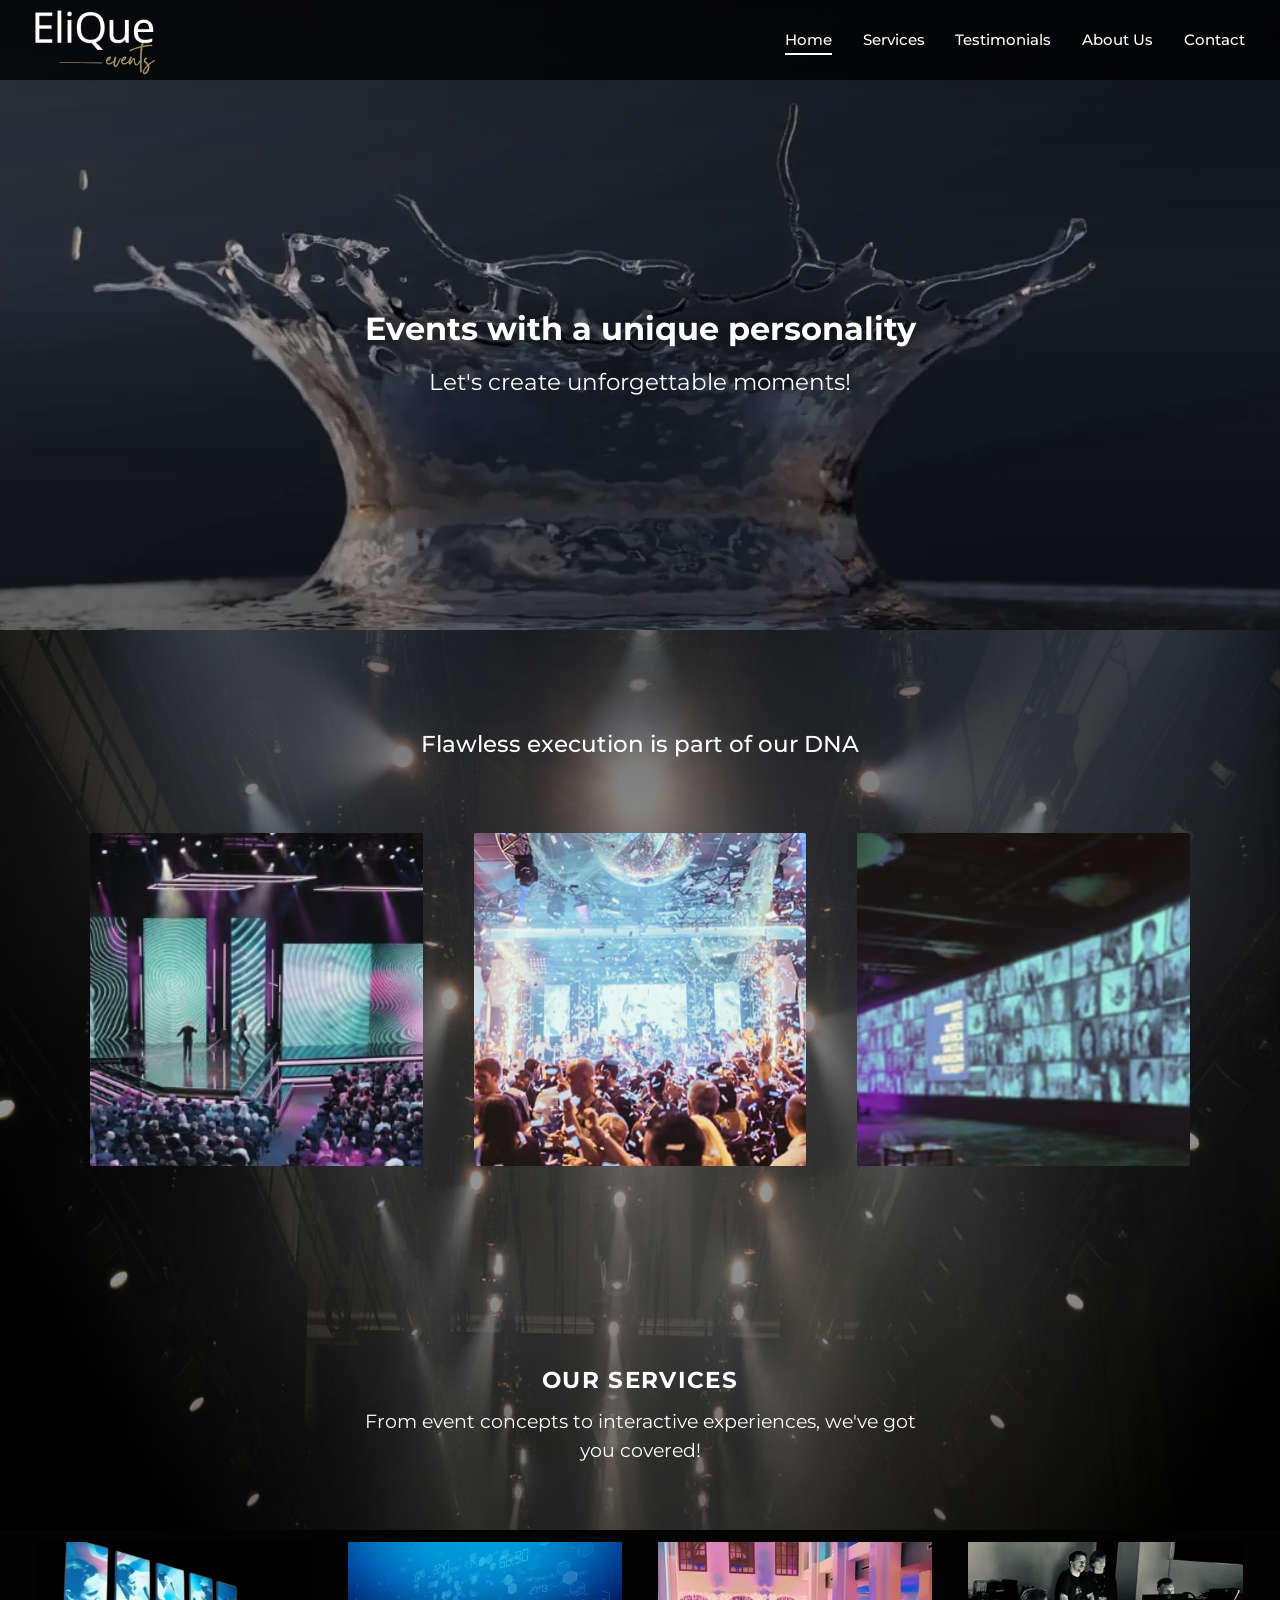
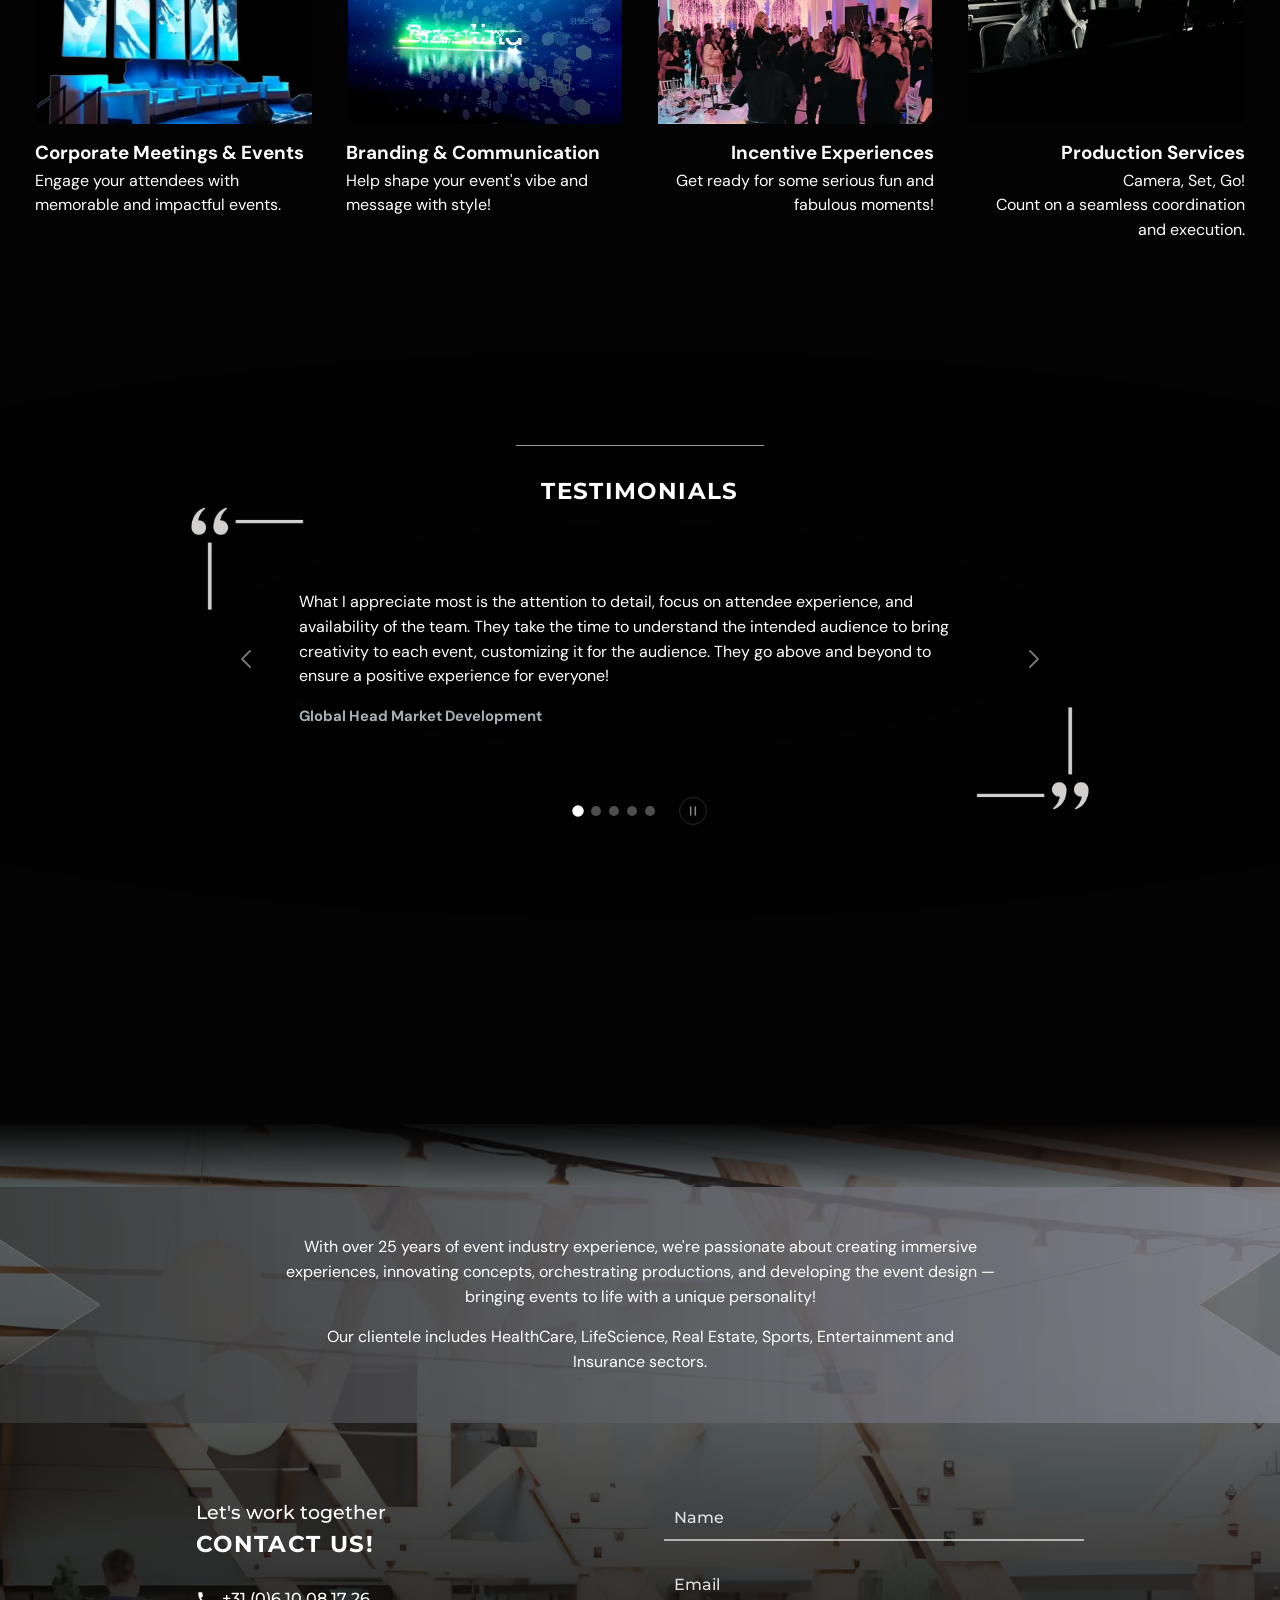
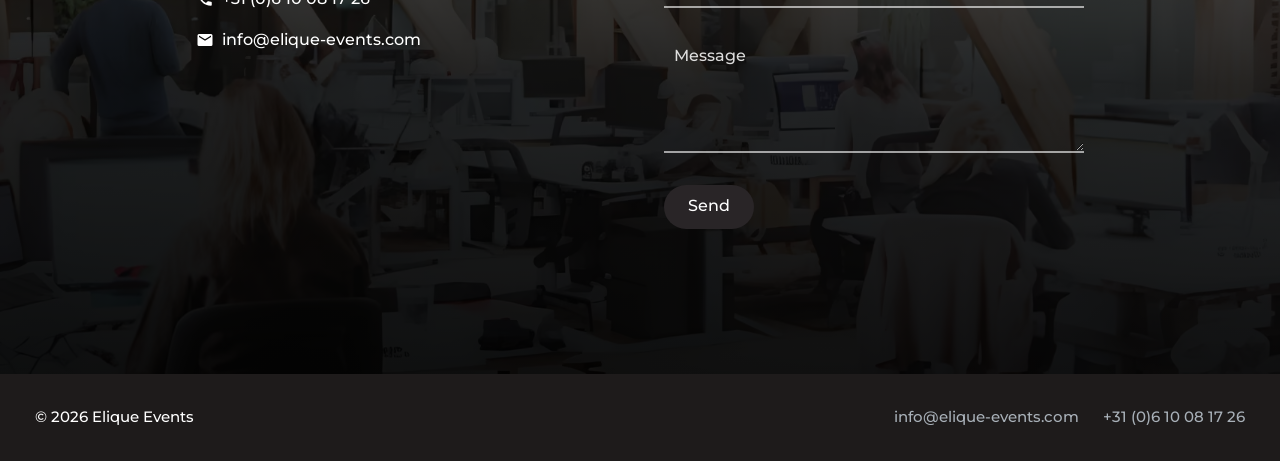
==== commit eee38f5d: "feat: :sparkles: Doorlopende parallax-achtergrond over vier secties" ====
--- a/index.html
+++ b/index.html
@@ -119,6 +119,47 @@
       </div>
     </section>
 
+    <!-- ==================================================================
+         One continuous backdrop behind the next four sections.
+
+         The venue photo used to be cut into three files, one per section,
+         each scaled independently — so the light beams never lined up and
+         every section boundary showed a seam. It is now a single tall image
+         on a sticky layer that pans as you scroll, taking you from the
+         lighting rig at the top down to the seating at the bottom.
+         ================================================================== -->
+    <div class="backdrop" data-backdrop>
+      <div class="backdrop__media" aria-hidden="true">
+        <div class="backdrop__frame">
+          <picture>
+            <source media="(max-width: 700px)" type="image/avif"
+              srcset="assets/img/bg/backdrop-portrait-760.avif 760w,
+                      assets/img/bg/backdrop-portrait-1140.avif 1140w,
+                      assets/img/bg/backdrop-portrait-1520.avif 1520w"
+              sizes="190vw">
+            <source media="(max-width: 700px)" type="image/webp"
+              srcset="assets/img/bg/backdrop-portrait-760.webp 760w,
+                      assets/img/bg/backdrop-portrait-1140.webp 1140w,
+                      assets/img/bg/backdrop-portrait-1520.webp 1520w"
+              sizes="190vw">
+            <source type="image/avif"
+              srcset="assets/img/bg/backdrop-1400.avif 1400w,
+                      assets/img/bg/backdrop-2000.avif 2000w,
+                      assets/img/bg/backdrop-2800.avif 2800w,
+                      assets/img/bg/backdrop-3600.avif 3600w"
+              sizes="130vw">
+            <source type="image/webp"
+              srcset="assets/img/bg/backdrop-1400.webp 1400w,
+                      assets/img/bg/backdrop-2000.webp 2000w,
+                      assets/img/bg/backdrop-2800.webp 2800w,
+                      assets/img/bg/backdrop-3600.webp 3600w"
+              sizes="130vw">
+            <img class="backdrop__img" src="assets/img/bg/backdrop-2000.webp" alt=""
+              width="3620" height="3620" decoding="async">
+          </picture>
+        </div>
+      </div>
+
     <!-- ==================== Experience ==================== -->
     <section class="experience section" id="experience" aria-labelledby="experience-title">
       <div class="shell">
@@ -321,6 +362,8 @@
       <h2 class="section__title" id="about-title">About Us</h2>
     </section>
 
+    </div><!-- /.backdrop -->
+
     <section class="about" aria-labelledby="about-title">
       <div class="about__banner">
         <div class="shell shell--narrow">
--- a/style.css
+++ b/style.css
@@ -471,28 +471,95 @@
 }
 
 /* =============================================================================
-   6. Experience
-   ========================================================================== */
-.experience {
+   5b. Continuous backdrop
+   -----------------------------------------------------------------------------
+   Four sections share one tall venue photo. A sticky layer pins the image to
+   the viewport for the length of the group, and JS pans it downwards as you
+   scroll, so you travel from the lighting rig at the top of the photo to the
+   seating at the bottom. Because it is one image on one element there are no
+   seams and nothing has to line up by hand.
+   ========================================================================== */
+/* Registering the property lets the engine treat it as a length rather than
+   an opaque string, which keeps the pan on the compositor. */
+@property --backdrop-pan {
+  syntax: '<length>';
+  inherits: false;
+  initial-value: 0px;
+}
+
+.backdrop {
   position: relative;
   isolation: isolate;
   background-color: var(--c-ink);
-  background-image: image-set(
-    url('assets/img/bg/experience-1280.webp') type('image/webp'));
-  background-image: image-set(
-    url('assets/img/bg/experience-1280.avif') type('image/avif'),
-    url('assets/img/bg/experience-1280.webp') type('image/webp'));
-  background-size: cover;
-  background-position: center;
-}
-
-.experience::before {
+  /* Width-to-height ratio of the backdrop photo, used to size the pan area. */
+  --backdrop-aspect: 1;
+  --backdrop-scale: 2;
+}
+
+/* Phones get the portrait rendition, which is a much taller crop. */
+@media (max-width: 700px) {
+  .backdrop { --backdrop-aspect: 0.42; }
+}
+
+.backdrop__media {
+  position: absolute;
+  inset: 0;
+  z-index: -1;
+}
+
+.backdrop__frame {
+  position: sticky;
+  top: 0;
+  height: 100svh;
+  overflow: hidden;
+}
+
+.backdrop__frame picture {
+  display: block;
+  height: 100%;
+}
+
+.backdrop__img {
+  width: 100%;
+  /* Two viewports tall, so there is a viewport's worth of travel — but never
+     shorter than the photo's own proportions demand, otherwise `cover` would
+     crop the seating off the bottom on very wide screens. */
+  height: max(
+    calc(100% * var(--backdrop-scale, 2)),
+    calc(100vw / var(--backdrop-aspect, 0.8))
+  );
+  object-fit: cover;
+  object-position: center top;
+  /* Driven by JS. Transform only, so panning stays on the compositor. */
+  transform: translate3d(0, var(--backdrop-pan, 0px), 0);
+  will-change: transform;
+}
+
+/* Scrim lives inside the frame, so it is fixed to the viewport and darkens
+   every section by the same amount — no banding at section boundaries. */
+.backdrop__frame::after {
   content: '';
   position: absolute;
   inset: 0;
-  z-index: -1;
-  background: var(--scrim-strong);
-}
+  background: linear-gradient(180deg,
+    rgba(0, 0, 0, 0.58) 0%,
+    rgba(0, 0, 0, 0.42) 32%,
+    rgba(0, 0, 0, 0.42) 68%,
+    rgba(0, 0, 0, 0.6) 100%);
+}
+
+@media (prefers-reduced-motion: reduce) {
+  /* No pan; sit at a fixed point in the photo instead. */
+  .backdrop__img {
+    transform: translate3d(0, calc(-50% * (var(--backdrop-scale, 2) - 1) / var(--backdrop-scale, 2)), 0);
+    will-change: auto;
+  }
+}
+
+/* =============================================================================
+   6. Experience
+   ========================================================================== */
+.experience { position: relative; }
 
 .experience__grid {
   display: grid;
@@ -532,27 +599,7 @@
 /* =============================================================================
    7. Services
    ========================================================================== */
-.services {
-  position: relative;
-  isolation: isolate;
-  background-color: var(--c-ink);
-  background-image: image-set(
-    url('assets/img/bg/services-1280.webp') type('image/webp'));
-  background-image: image-set(
-    url('assets/img/bg/services-1280.avif') type('image/avif'),
-    url('assets/img/bg/services-1280.webp') type('image/webp'));
-  background-size: cover;
-  background-position: bottom center;
-  background-repeat: no-repeat;
-}
-
-.services::before {
-  content: '';
-  position: absolute;
-  inset: 0;
-  z-index: -1;
-  background: var(--scrim-soft);
-}
+.services { position: relative; }
 
 .services__grid {
   display: grid;
@@ -609,7 +656,17 @@
 /* =============================================================================
    8. Testimonials
    ========================================================================== */
-.testimonials { background-color: var(--c-ink); }
+/* Sits on the darkest part of the backdrop; a local scrim keeps the longer
+   quotes comfortably readable without introducing a visible band. */
+.testimonials { position: relative; }
+
+.testimonials::before {
+  content: '';
+  position: absolute;
+  inset: 0;
+  z-index: -1;
+  background: radial-gradient(120% 70% at 50% 50%, rgba(0, 0, 0, 0.55), transparent 70%);
+}
 
 .carousel { margin-top: var(--space-xl); }
 
@@ -791,20 +848,14 @@
   place-items: center;
   min-height: clamp(140px, 22vh, 220px);
   padding-block: var(--space-lg);
-  background-color: var(--c-ink);
-  background-image: image-set(
-    url('assets/img/bg/about-heading-1280.webp') type('image/webp'));
-  background-image: image-set(
-    url('assets/img/bg/about-heading-1280.avif') type('image/avif'),
-    url('assets/img/bg/about-heading-1280.webp') type('image/webp'));
-  background-size: cover;
-  background-position: top center;
-  background-repeat: no-repeat;
 }
 
 .about {
   position: relative;
   isolation: isolate;
+  /* Breathing room at the top so the venue backdrop can fade into the office
+     photo instead of cutting straight from one to the other. */
+  padding-top: clamp(2.5rem, 7vh, 6rem);
   padding-bottom: var(--section-padding);
   background-color: #14171a;
   background-image: image-set(
@@ -821,9 +872,15 @@
   position: absolute;
   inset: 0;
   z-index: -1;
-  /* Weighted towards the bottom so the contact form keeps enough contrast
-     against the brightest part of the office photo. */
-  background: linear-gradient(180deg, rgba(0, 0, 0, 0.2) 0%, rgba(0, 0, 0, 0.62) 45%, rgba(0, 0, 0, 0.82) 100%);
+  /* Near-black at the very top so it blends out of the venue backdrop, then
+     opens up for the banner, then closes down again so the contact form keeps
+     enough contrast against the brightest part of the office photo. */
+  background: linear-gradient(180deg,
+    rgba(0, 0, 0, 0.94) 0%,
+    rgba(0, 0, 0, 0.34) 8%,
+    rgba(0, 0, 0, 0.42) 30%,
+    rgba(0, 0, 0, 0.78) 66%,
+    rgba(0, 0, 0, 0.9) 100%);
 }
 
 .about__banner {
@@ -1107,27 +1164,6 @@
    Larger viewports — swap in the wider background renditions
    ========================================================================== */
 @media (min-width: 1100px) {
-  .experience {
-    background-image: image-set(url('assets/img/bg/experience-2400.webp') type('image/webp'));
-    background-image: image-set(
-      url('assets/img/bg/experience-2400.avif') type('image/avif'),
-      url('assets/img/bg/experience-2400.webp') type('image/webp'));
-  }
-
-  .services {
-    background-image: image-set(url('assets/img/bg/services-2400.webp') type('image/webp'));
-    background-image: image-set(
-      url('assets/img/bg/services-2400.avif') type('image/avif'),
-      url('assets/img/bg/services-2400.webp') type('image/webp'));
-  }
-
-  .about-heading {
-    background-image: image-set(url('assets/img/bg/about-heading-2400.webp') type('image/webp'));
-    background-image: image-set(
-      url('assets/img/bg/about-heading-2400.avif') type('image/avif'),
-      url('assets/img/bg/about-heading-2400.webp') type('image/webp'));
-  }
-
   .about {
     background-image: image-set(url('assets/img/bg/about-office-2400.webp') type('image/webp'));
     background-image: image-set(
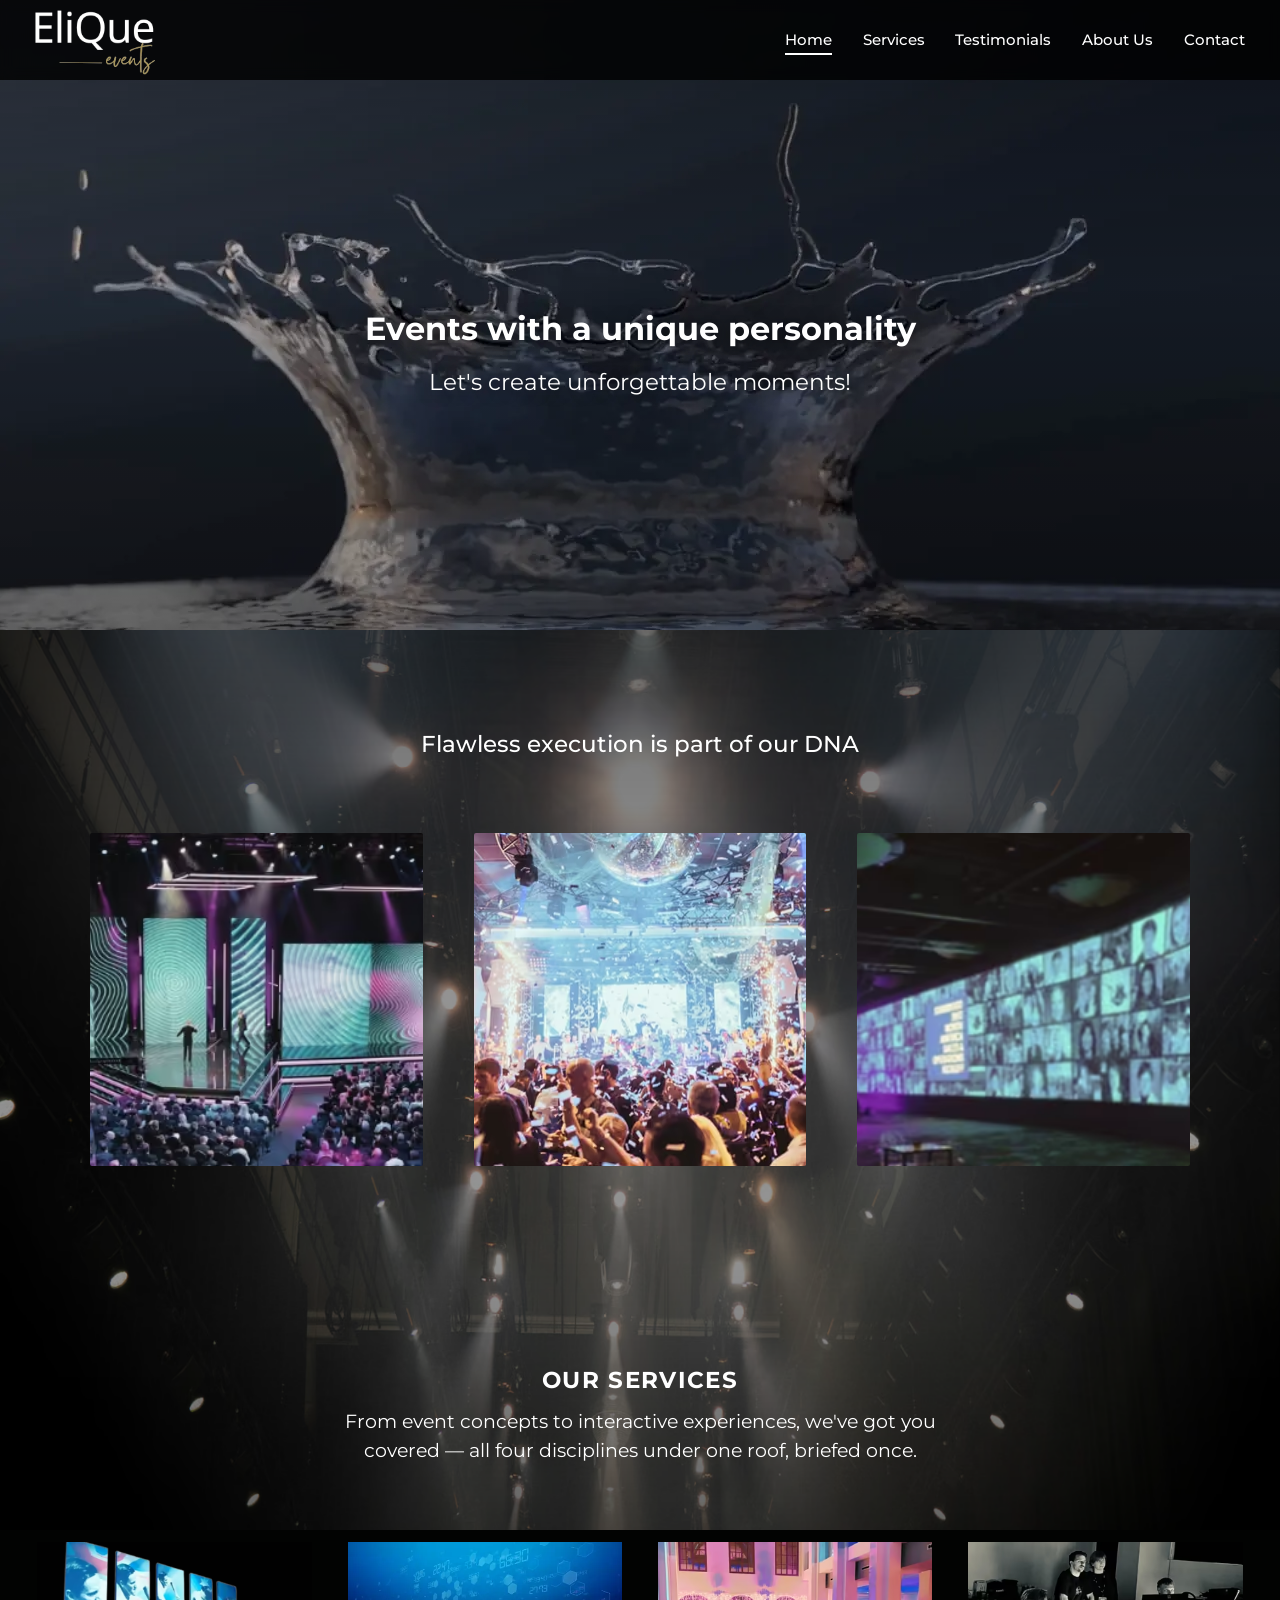
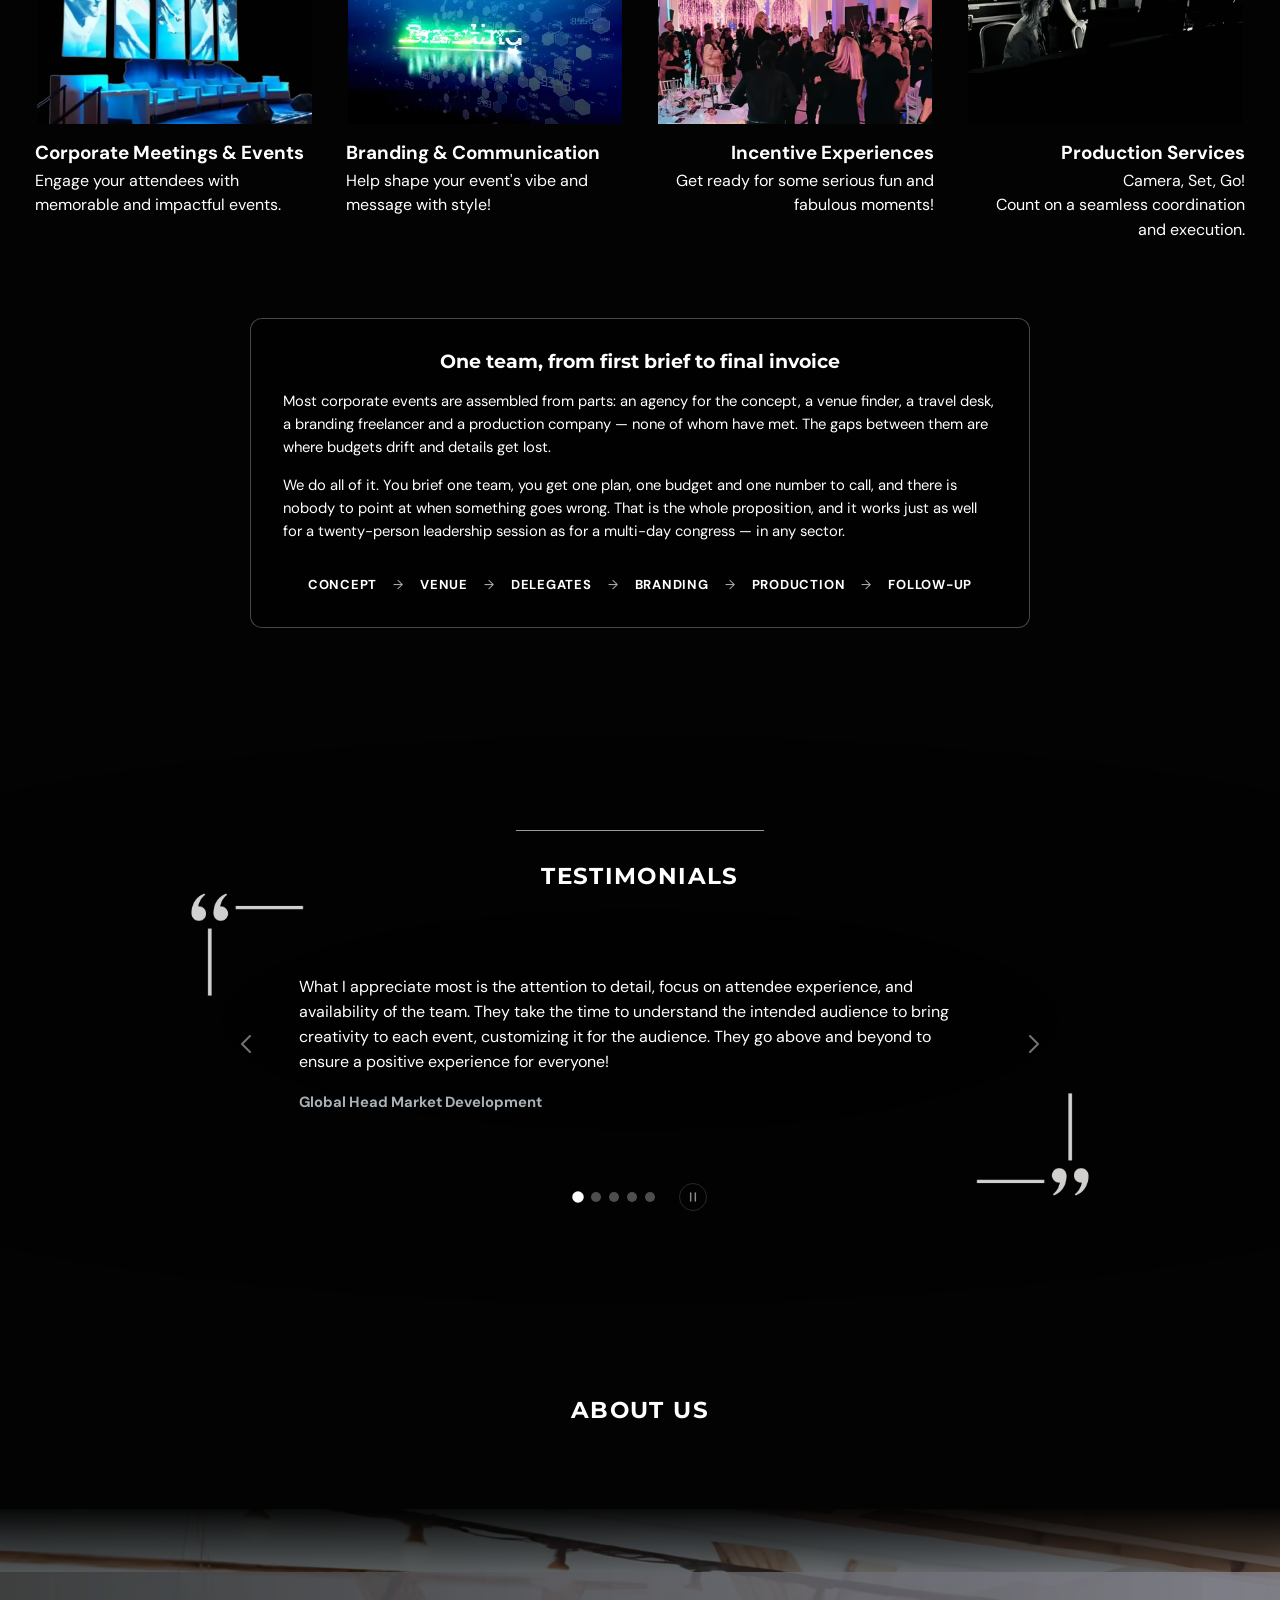
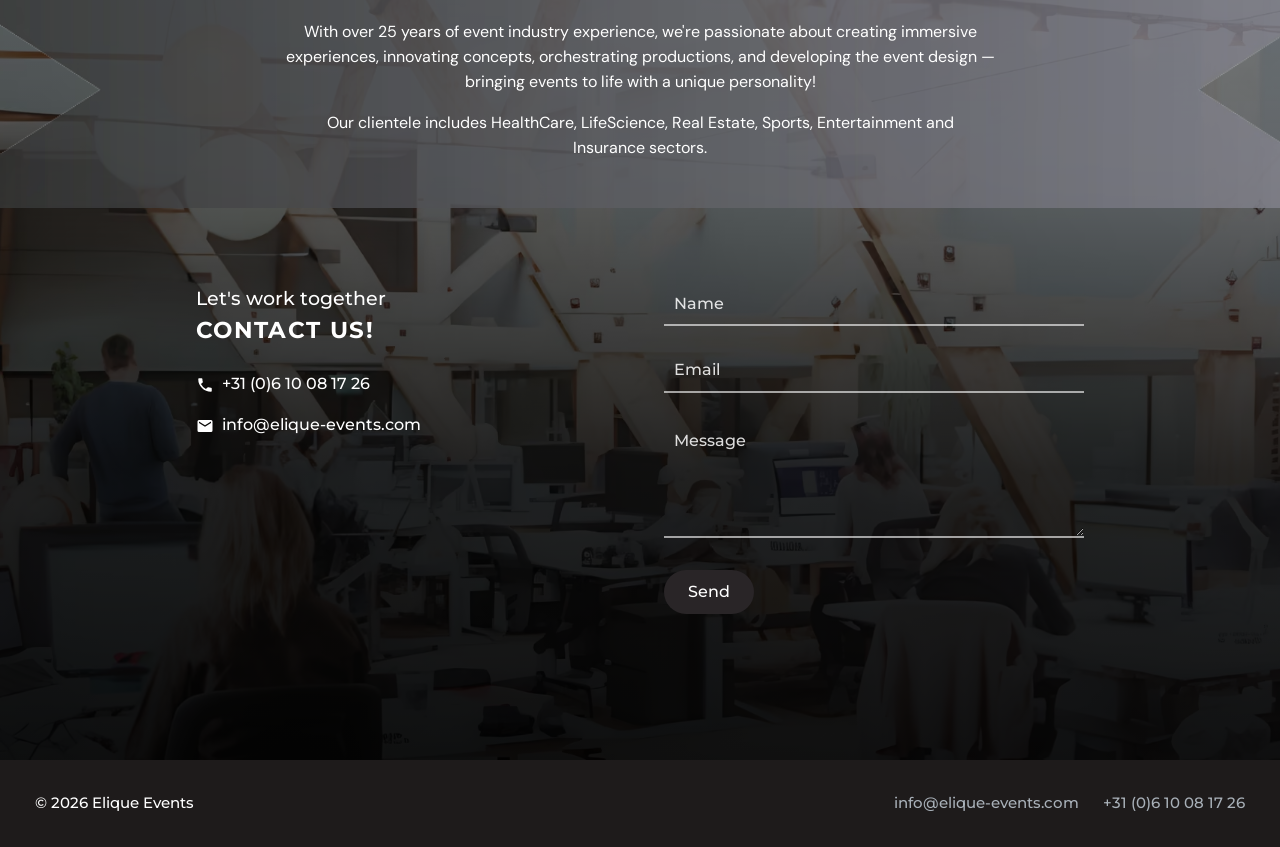
==== commit b703ff75: "Merge branch 'feature/seo-service-pages' into develop" ====
--- a/index.html
+++ b/index.html
@@ -5,9 +5,9 @@
   <meta charset="UTF-8">
   <meta name="viewport" content="width=device-width, initial-scale=1, viewport-fit=cover">
 
-  <title>Elique Events — Corporate events with a unique personality</title>
+  <title>Full-Service Corporate Event Agency | Elique Events</title>
   <meta name="description"
-    content="Elique Events designs and produces corporate meetings, incentive experiences and brand communication. Over 25 years of event industry experience across healthcare, life science, real estate, sports and insurance.">
+    content="Corporate events organised end to end by one team: concept, venue, delegates, branding and production. 25+ years experience, based in the Netherlands.">
   <link rel="canonical" href="https://elique-events.com/">
   <meta name="theme-color" content="#1e1b1b">
   <meta name="format-detection" content="telephone=yes">
@@ -21,9 +21,9 @@
   <!-- Open Graph / social sharing -->
   <meta property="og:type" content="website">
   <meta property="og:site_name" content="Elique Events">
-  <meta property="og:title" content="Elique Events — Corporate events with a unique personality">
+  <meta property="og:title" content="Full-Service Corporate Event Agency | Elique Events">
   <meta property="og:description"
-    content="We design and produce corporate meetings, incentive experiences and brand communication. Let's create unforgettable moments.">
+    content="One team for the whole corporate event — concept, venue, delegates, branding and production. Let's create unforgettable moments.">
   <meta property="og:url" content="https://elique-events.com/">
   <meta property="og:image" content="https://elique-events.com/assets/img/og-image.jpg">
   <meta property="og:image:width" content="1200">
@@ -54,9 +54,32 @@
     "image": "https://elique-events.com/assets/img/og-image.jpg",
     "telephone": "+31610081726",
     "email": "info@elique-events.com",
-    "areaServed": "Worldwide",
-    "address": { "@type": "PostalAddress", "addressCountry": "NL" },
-    "knowsAbout": ["Corporate meetings", "Incentive travel", "Event production", "Brand communication"]
+    "areaServed": [
+      { "@type": "Country", "name": "Netherlands" },
+      { "@type": "Place", "name": "Europe" }
+    ],
+    "sameAs": [
+      "https://www.linkedin.com/company/elique-events/",
+      "https://twitter.com/EliqueEvents"
+    ],
+    "knowsAbout": [
+      "Corporate event management", "Full-service event agency", "Conference organisation",
+      "Incentive travel", "Event production", "Event branding", "Delegate management"
+    ],
+    "hasOfferCatalog": {
+      "@type": "OfferCatalog",
+      "name": "Corporate event services",
+      "itemListElement": [
+        { "@type": "Offer", "itemOffered": { "@type": "Service", "name": "Corporate Meetings & Events",
+          "url": "https://elique-events.com/services/corporate-meetings-and-events/" } },
+        { "@type": "Offer", "itemOffered": { "@type": "Service", "name": "Incentive Experiences",
+          "url": "https://elique-events.com/services/incentive-experiences/" } },
+        { "@type": "Offer", "itemOffered": { "@type": "Service", "name": "Branding & Communication",
+          "url": "https://elique-events.com/services/branding-and-communication/" } },
+        { "@type": "Offer", "itemOffered": { "@type": "Service", "name": "Production Services",
+          "url": "https://elique-events.com/services/production-services/" } }
+      ]
+    }
   }
   </script>
 </head>
@@ -203,7 +226,7 @@
       <div class="shell">
         <header class="section__header">
           <h2 class="section__title" id="services-title">Our Services</h2>
-          <p class="section__lead">From event concepts to interactive experiences, we've got you covered!</p>
+          <p class="section__lead">From event concepts to interactive experiences, we've got you covered — all four disciplines under one roof, briefed once.</p>
         </header>
 
         <ul class="services__grid" role="list">
@@ -218,7 +241,7 @@
                   alt="Delegates seated in front of a curved LED screen during a corporate plenary session.">
               </picture>
             </div>
-            <h3 class="service-card__title">Corporate Meetings &amp; Events</h3>
+            <h3 class="service-card__title"><a class="service-card__link" href="services/corporate-meetings-and-events/">Corporate Meetings &amp; Events</a></h3>
             <p class="service-card__text">Engage your attendees with memorable and impactful events.</p>
           </li>
 
@@ -229,7 +252,7 @@
                 data-src="assets/video/services-branding.mp4" data-src-sm="assets/video/services-branding-sm.mp4"
                 aria-label="Showreel of branded event graphics and signage."></video>
             </div>
-            <h3 class="service-card__title">Branding &amp; Communication</h3>
+            <h3 class="service-card__title"><a class="service-card__link" href="services/branding-and-communication/">Branding &amp; Communication</a></h3>
             <p class="service-card__text">Help shape your event's vibe and message with style!</p>
           </li>
 
@@ -244,7 +267,7 @@
                   alt="Guests dancing at an evening reception in a light-filled venue.">
               </picture>
             </div>
-            <h3 class="service-card__title">Incentive Experiences</h3>
+            <h3 class="service-card__title"><a class="service-card__link" href="services/incentive-experiences/">Incentive Experiences</a></h3>
             <p class="service-card__text">Get ready for some serious fun and fabulous moments!</p>
           </li>
 
@@ -259,10 +282,24 @@
                   alt="A production gallery with monitors and control desks during a live broadcast.">
               </picture>
             </div>
-            <h3 class="service-card__title">Production Services</h3>
+            <h3 class="service-card__title"><a class="service-card__link" href="services/production-services/">Production Services</a></h3>
             <p class="service-card__text">Camera, Set, Go!<br>Count on a seamless coordination and execution.</p>
           </li>
         </ul>
+
+        <div class="endtoend">
+          <h3 class="endtoend__title">One team, from first brief to final invoice</h3>
+          <p class="endtoend__text">Most corporate events are assembled from parts: an agency for the concept, a
+            venue finder, a travel desk, a branding freelancer and a production company — none of whom have met.
+            The gaps between them are where budgets drift and details get lost.</p>
+          <p class="endtoend__text">We do all of it. You brief one team, you get one plan, one budget and one
+            number to call, and there is nobody to point at when something goes wrong. That is the whole
+            proposition, and it works just as well for a twenty-person leadership session as for a multi-day
+            congress — in any sector.</p>
+          <ul class="endtoend__chain" role="list">
+            <li>Concept</li><li>Venue</li><li>Delegates</li><li>Branding</li><li>Production</li><li>Follow-up</li>
+          </ul>
+        </div>
       </div>
     </section>
 
--- a/style.css
+++ b/style.css
@@ -7,6 +7,7 @@
      3. Utilities              8. Testimonials
      4. Header & navigation    9. About & contact
      5. Hero                  10. Footer & back-to-top
+     5b. Backdrop             11. Service pages
 
    Conventions
      - Blocks are named `.block`, elements `.block__element`, variants
@@ -1190,3 +1191,328 @@
   .carousel__track { display: block; transform: none !important; }
   .carousel__slide { break-inside: avoid; }
 }
+
+/* =============================================================================
+   11. Service pages
+   -----------------------------------------------------------------------------
+   Sub-pages reuse the header, footer, tokens and behaviour from the homepage.
+   Only the content blocks below are specific to them.
+   ========================================================================== */
+.page-hero {
+  padding: calc(var(--header-h) + var(--space-2xl)) 0 var(--space-2xl);
+  background:
+    radial-gradient(120% 100% at 50% 0%, rgba(255, 255, 255, 0.08), transparent 60%),
+    var(--c-ink);
+  border-bottom: 1px solid var(--c-line);
+}
+
+.page-hero__title {
+  font-size: var(--text-xl);
+  font-weight: 700;
+  margin-top: var(--space-sm);
+}
+
+.page-hero__lead {
+  margin-top: var(--space-xs);
+  max-width: 52ch;
+  font-family: var(--font-body);
+  font-size: var(--text-md);
+  font-weight: 400;
+  color: var(--c-text-dim);
+}
+
+/* --- breadcrumb ---------------------------------------------------------- */
+.breadcrumb ol {
+  display: flex;
+  flex-wrap: wrap;
+  gap: var(--space-3xs) var(--space-2xs);
+  margin: 0;
+  padding: 0;
+  list-style: none;
+  font-size: var(--text-xs);
+  color: var(--c-text-dim);
+}
+
+.breadcrumb li + li::before {
+  content: '/';
+  margin-right: var(--space-2xs);
+  opacity: 0.5;
+}
+
+.breadcrumb a {
+  color: inherit;
+  text-decoration: none;
+}
+
+.breadcrumb a:hover { color: var(--c-text); }
+
+.breadcrumb [aria-current='page'] { color: var(--c-text); }
+
+/* --- generic content sections -------------------------------------------- */
+.section--tint { background-color: rgba(255, 255, 255, 0.035); }
+
+.section--intro .shell { display: grid; gap: var(--space-xl); }
+
+.section--cta { text-align: center; }
+
+.page-media {
+  overflow: hidden;
+  border-radius: 2px;
+  outline: 2px solid var(--c-ink);
+  outline-offset: -2px;
+}
+
+.page-media__img {
+  width: 100%;
+  aspect-ratio: 16 / 9;
+  object-fit: cover;
+}
+
+.prose {
+  font-family: var(--font-body);
+  font-weight: 400;
+  max-width: 68ch;
+}
+
+.prose p + p { margin-top: var(--space-sm); }
+
+.note {
+  margin-top: var(--space-md);
+  font-family: var(--font-body);
+  font-weight: 400;
+  font-size: var(--text-sm);
+  color: var(--c-text-dim);
+  max-width: 68ch;
+}
+
+/* --- feature grid -------------------------------------------------------- */
+.features {
+  display: grid;
+  grid-template-columns: repeat(auto-fit, minmax(min(280px, 100%), 1fr));
+  gap: var(--space-lg);
+  margin-top: var(--space-2xl);
+}
+
+.feature {
+  padding: var(--space-md);
+  border: 1px solid var(--c-line);
+  border-radius: var(--radius-md);
+  background: rgba(0, 0, 0, 0.25);
+}
+
+.feature__title {
+  font-family: var(--font-body);
+  font-size: var(--text-base);
+  font-weight: 700;
+}
+
+.feature__text {
+  margin-top: var(--space-2xs);
+  font-family: var(--font-body);
+  font-size: var(--text-sm);
+  font-weight: 400;
+  color: var(--c-text-dim);
+}
+
+/* --- numbered process ---------------------------------------------------- */
+.steps {
+  display: grid;
+  grid-template-columns: repeat(auto-fit, minmax(min(220px, 100%), 1fr));
+  gap: var(--space-lg);
+  margin: var(--space-2xl) 0 0;
+  padding: 0;
+  counter-reset: step;
+  list-style: none;
+}
+
+.steps__item {
+  counter-increment: step;
+  padding-top: var(--space-sm);
+  border-top: 2px solid var(--c-line-strong);
+}
+
+.steps__item::before {
+  content: counter(step, decimal-leading-zero);
+  display: block;
+  margin-bottom: var(--space-2xs);
+  font-size: var(--text-sm);
+  font-weight: 700;
+  letter-spacing: 0.08em;
+  color: var(--c-text-dim);
+}
+
+.steps__title {
+  font-family: var(--font-body);
+  font-size: var(--text-base);
+  font-weight: 700;
+}
+
+.steps__text {
+  margin-top: var(--space-2xs);
+  font-family: var(--font-body);
+  font-size: var(--text-sm);
+  font-weight: 400;
+  color: var(--c-text-dim);
+}
+
+/* --- tag list ------------------------------------------------------------ */
+.tags {
+  display: flex;
+  flex-wrap: wrap;
+  gap: var(--space-2xs);
+  margin: var(--space-2xl) 0 0;
+  padding: 0;
+  list-style: none;
+}
+
+.tags li {
+  padding: var(--space-3xs) var(--space-sm);
+  border: 1px solid var(--c-line);
+  border-radius: var(--radius-pill);
+  font-family: var(--font-body);
+  font-size: var(--text-sm);
+  font-weight: 400;
+}
+
+/* --- pull quote ---------------------------------------------------------- */
+.pull-quote {
+  margin: 0;
+  padding-left: var(--space-md);
+  border-left: 2px solid var(--c-line-strong);
+  font-family: var(--font-body);
+  font-weight: 400;
+  max-width: 62ch;
+}
+
+.pull-quote p { font-size: var(--text-md); }
+
+/* --- call to action ------------------------------------------------------ */
+.cta-actions {
+  display: flex;
+  flex-wrap: wrap;
+  gap: var(--space-sm);
+  justify-content: center;
+  margin-top: var(--space-lg);
+}
+
+.btn--ghost {
+  background-color: transparent;
+  border: 1px solid var(--c-line-strong);
+  text-decoration: none;
+}
+
+.btn--ghost:hover { background-color: rgba(255, 255, 255, 0.08); }
+
+.cta-actions .btn { text-decoration: none; }
+
+/* --- related services ---------------------------------------------------- */
+.related {
+  display: grid;
+  grid-template-columns: repeat(auto-fit, minmax(min(260px, 100%), 1fr));
+  gap: var(--space-sm);
+  margin: var(--space-2xl) 0 0;
+  padding: 0;
+  list-style: none;
+}
+
+.related__link {
+  display: flex;
+  align-items: center;
+  justify-content: space-between;
+  gap: var(--space-sm);
+  min-height: 64px;
+  padding: var(--space-sm) var(--space-md);
+  border: 1px solid var(--c-line);
+  border-radius: var(--radius-md);
+  text-decoration: none;
+  transition: border-color var(--dur-fast) var(--ease-out), background-color var(--dur-fast) var(--ease-out);
+}
+
+.related__link:hover {
+  border-color: var(--c-line-strong);
+  background-color: rgba(255, 255, 255, 0.06);
+}
+
+.related__name {
+  font-family: var(--font-body);
+  font-weight: 700;
+  font-size: var(--text-sm);
+}
+
+.related__go { transition: transform var(--dur-fast) var(--ease-out); }
+
+.related__link:hover .related__go { transform: translateX(4px); }
+
+@media (min-width: 900px) {
+  .section--intro .shell {
+    grid-template-columns: minmax(0, 1fr) minmax(0, 1.1fr);
+    align-items: start;
+  }
+}
+
+/* --- end-to-end proposition (homepage) ----------------------------------- */
+.endtoend {
+  max-width: 780px;
+  margin: var(--space-2xl) auto 0;
+  padding: var(--space-lg);
+  border: 1px solid var(--c-line);
+  border-radius: var(--radius-md);
+  background: rgba(0, 0, 0, 0.35);
+  text-align: center;
+}
+
+.endtoend__title {
+  font-size: var(--text-md);
+  font-weight: 700;
+}
+
+.endtoend__text {
+  margin-top: var(--space-sm);
+  font-family: var(--font-body);
+  font-weight: 400;
+  font-size: var(--text-sm);
+  text-align: left;
+}
+
+.endtoend__chain {
+  display: flex;
+  flex-wrap: wrap;
+  justify-content: center;
+  align-items: center;
+  gap: var(--space-2xs) 0;
+  margin: var(--space-lg) 0 0;
+  padding: 0;
+  list-style: none;
+  font-family: var(--font-body);
+  font-size: var(--text-xs);
+  font-weight: 700;
+  letter-spacing: 0.06em;
+  text-transform: uppercase;
+}
+
+.endtoend__chain li { padding-inline: var(--space-2xs); }
+
+.endtoend__chain li + li::before {
+  content: '\2192';
+  margin-right: var(--space-sm);
+  color: var(--c-text-dim);
+  font-weight: 400;
+}
+
+/* Whole service card is clickable, but there is still only one link in the
+   accessibility tree. */
+.service-card { position: relative; }
+
+.service-card__link {
+  text-decoration: none;
+  transition: color var(--dur-fast) var(--ease-out);
+}
+
+.service-card__link::after {
+  content: '';
+  position: absolute;
+  inset: 0;
+  border-radius: var(--radius-sm);
+}
+
+.service-card:hover .service-card__link { color: var(--c-text-dim); }
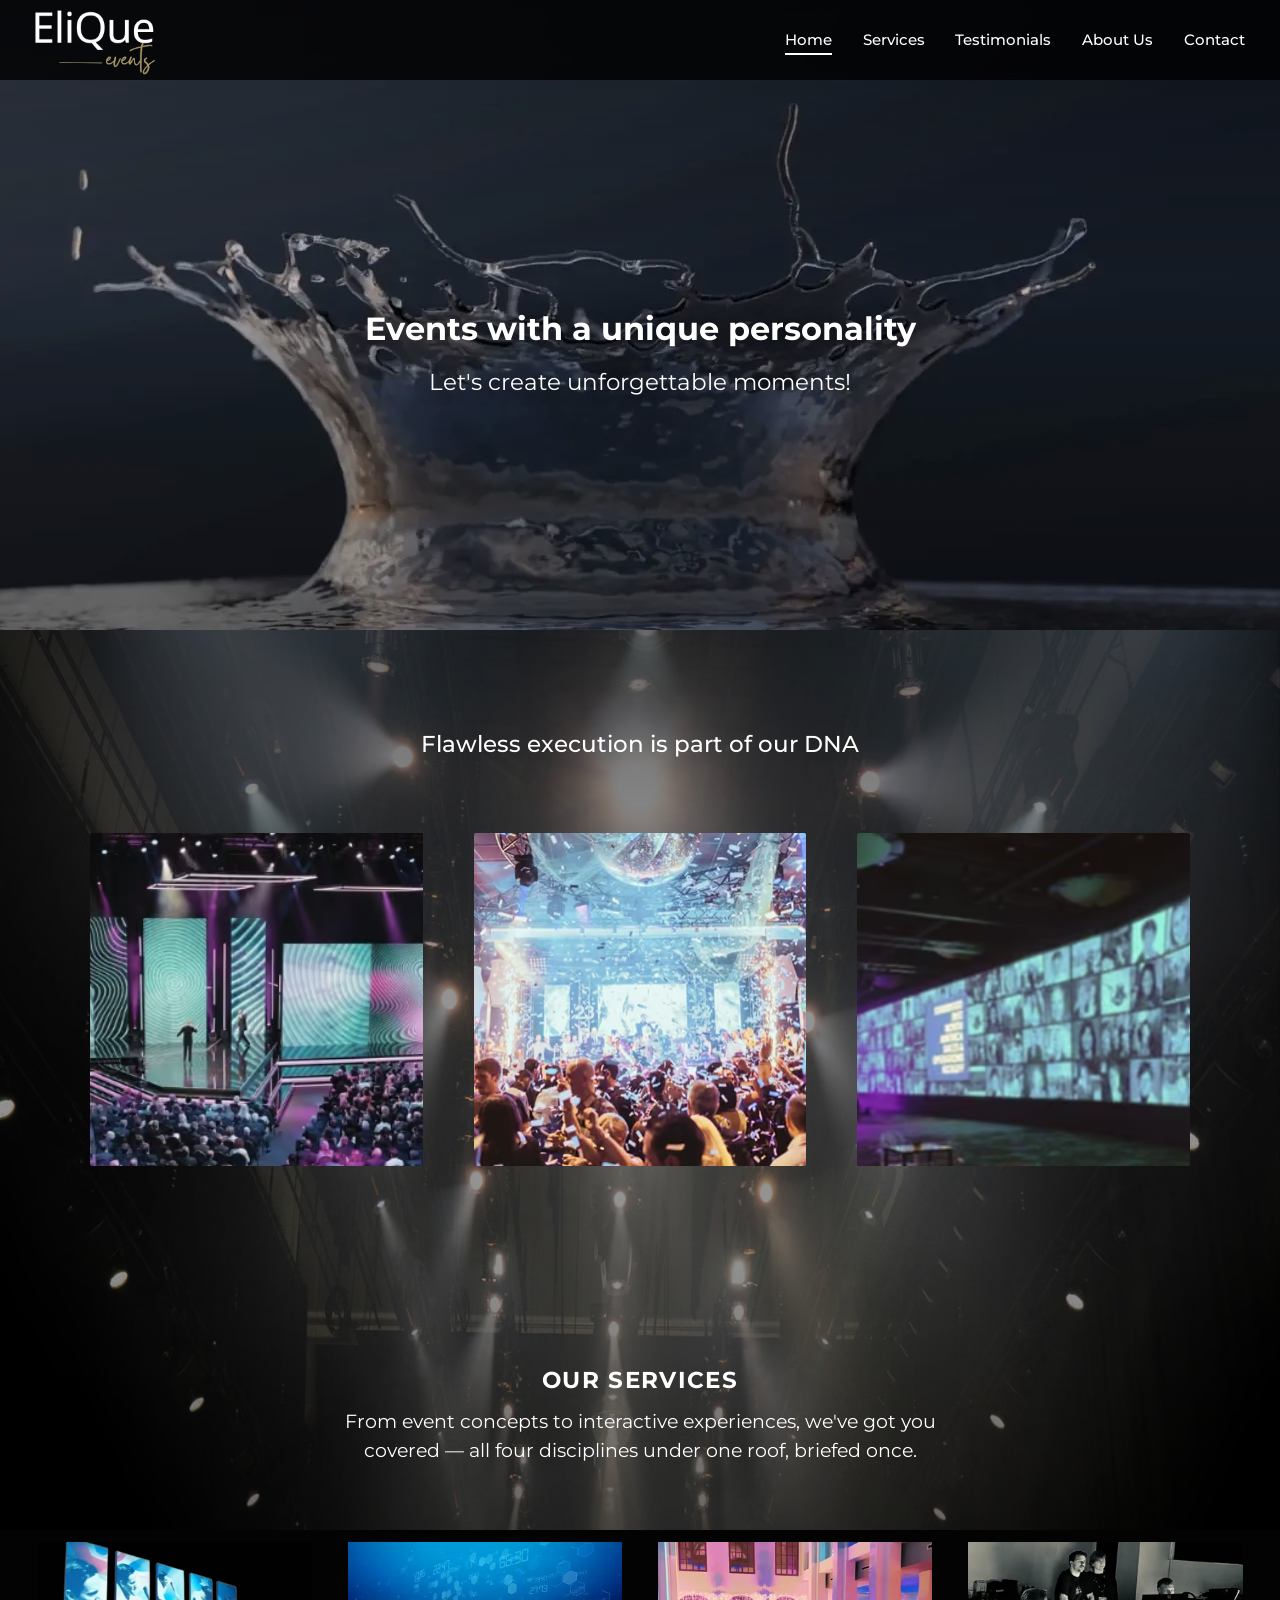
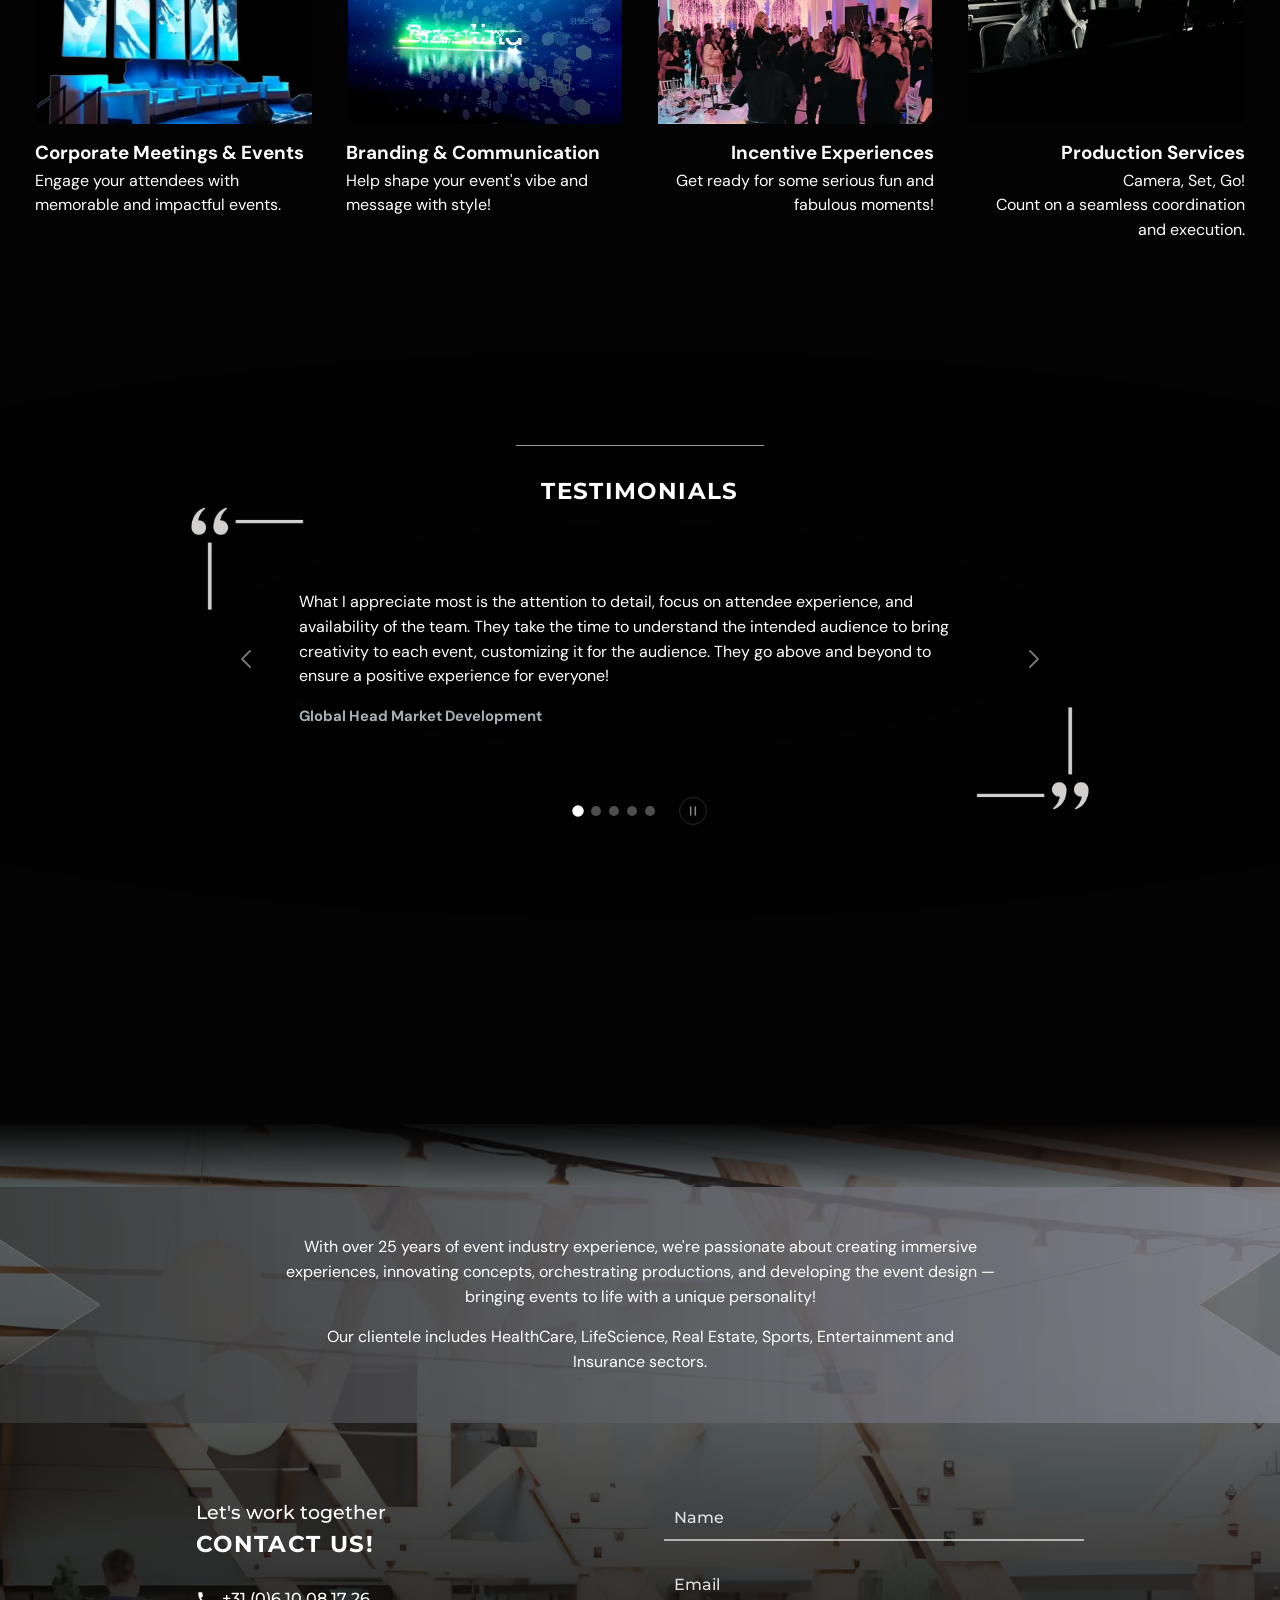
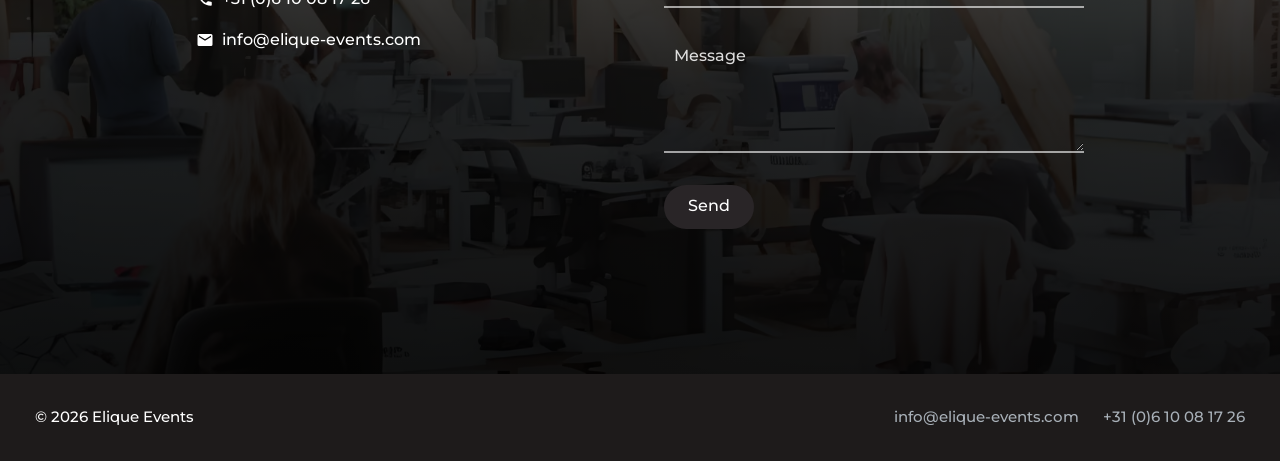
==== commit 29616360: "chore: :fire: Blok over de A-tot-Z-propositie van de homepage halen" ====
--- a/index.html
+++ b/index.html
@@ -286,20 +286,6 @@
             <p class="service-card__text">Camera, Set, Go!<br>Count on a seamless coordination and execution.</p>
           </li>
         </ul>
-
-        <div class="endtoend">
-          <h3 class="endtoend__title">One team, from first brief to final invoice</h3>
-          <p class="endtoend__text">Most corporate events are assembled from parts: an agency for the concept, a
-            venue finder, a travel desk, a branding freelancer and a production company — none of whom have met.
-            The gaps between them are where budgets drift and details get lost.</p>
-          <p class="endtoend__text">We do all of it. You brief one team, you get one plan, one budget and one
-            number to call, and there is nobody to point at when something goes wrong. That is the whole
-            proposition, and it works just as well for a twenty-person leadership session as for a multi-day
-            congress — in any sector.</p>
-          <ul class="endtoend__chain" role="list">
-            <li>Concept</li><li>Venue</li><li>Delegates</li><li>Branding</li><li>Production</li><li>Follow-up</li>
-          </ul>
-        </div>
       </div>
     </section>
 
--- a/style.css
+++ b/style.css
@@ -1450,55 +1450,6 @@
   }
 }
 
-/* --- end-to-end proposition (homepage) ----------------------------------- */
-.endtoend {
-  max-width: 780px;
-  margin: var(--space-2xl) auto 0;
-  padding: var(--space-lg);
-  border: 1px solid var(--c-line);
-  border-radius: var(--radius-md);
-  background: rgba(0, 0, 0, 0.35);
-  text-align: center;
-}
-
-.endtoend__title {
-  font-size: var(--text-md);
-  font-weight: 700;
-}
-
-.endtoend__text {
-  margin-top: var(--space-sm);
-  font-family: var(--font-body);
-  font-weight: 400;
-  font-size: var(--text-sm);
-  text-align: left;
-}
-
-.endtoend__chain {
-  display: flex;
-  flex-wrap: wrap;
-  justify-content: center;
-  align-items: center;
-  gap: var(--space-2xs) 0;
-  margin: var(--space-lg) 0 0;
-  padding: 0;
-  list-style: none;
-  font-family: var(--font-body);
-  font-size: var(--text-xs);
-  font-weight: 700;
-  letter-spacing: 0.06em;
-  text-transform: uppercase;
-}
-
-.endtoend__chain li { padding-inline: var(--space-2xs); }
-
-.endtoend__chain li + li::before {
-  content: '\2192';
-  margin-right: var(--space-sm);
-  color: var(--c-text-dim);
-  font-weight: 400;
-}
-
 /* Whole service card is clickable, but there is still only one link in the
    accessibility tree. */
 .service-card { position: relative; }
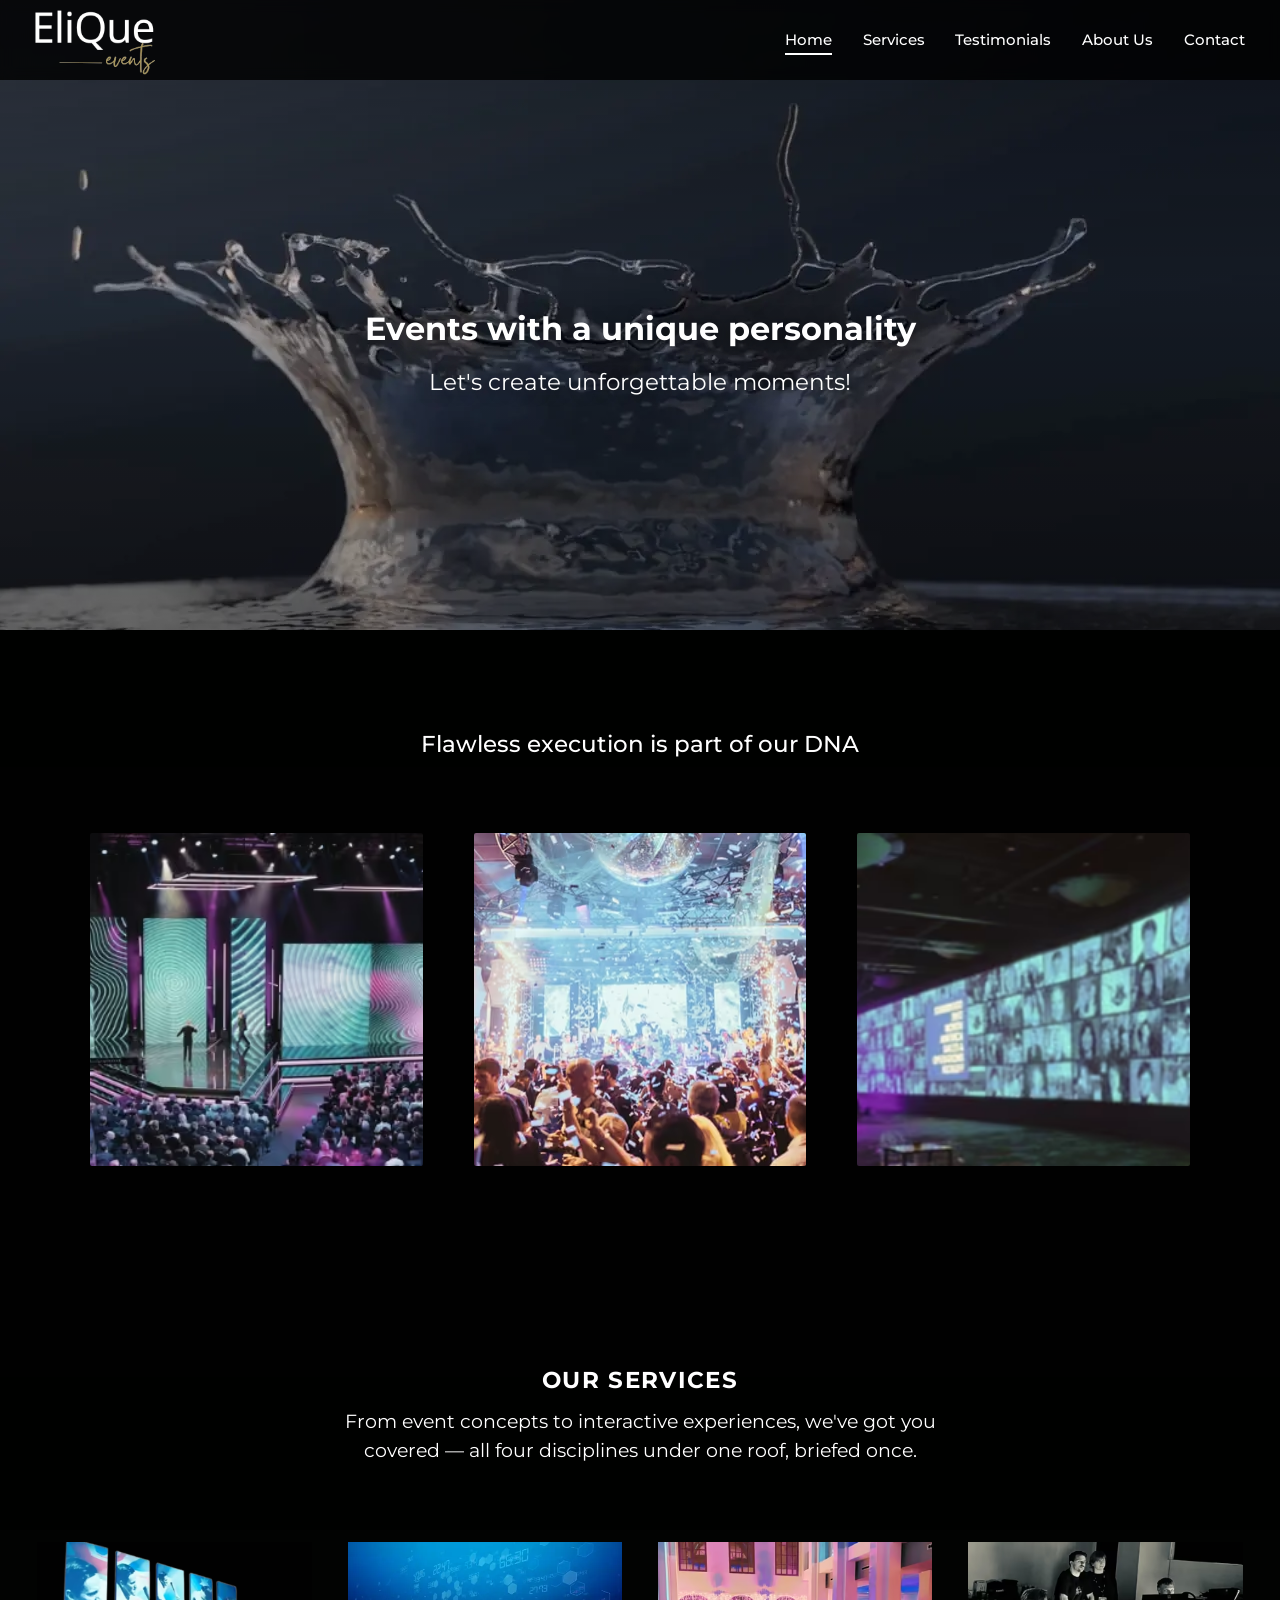
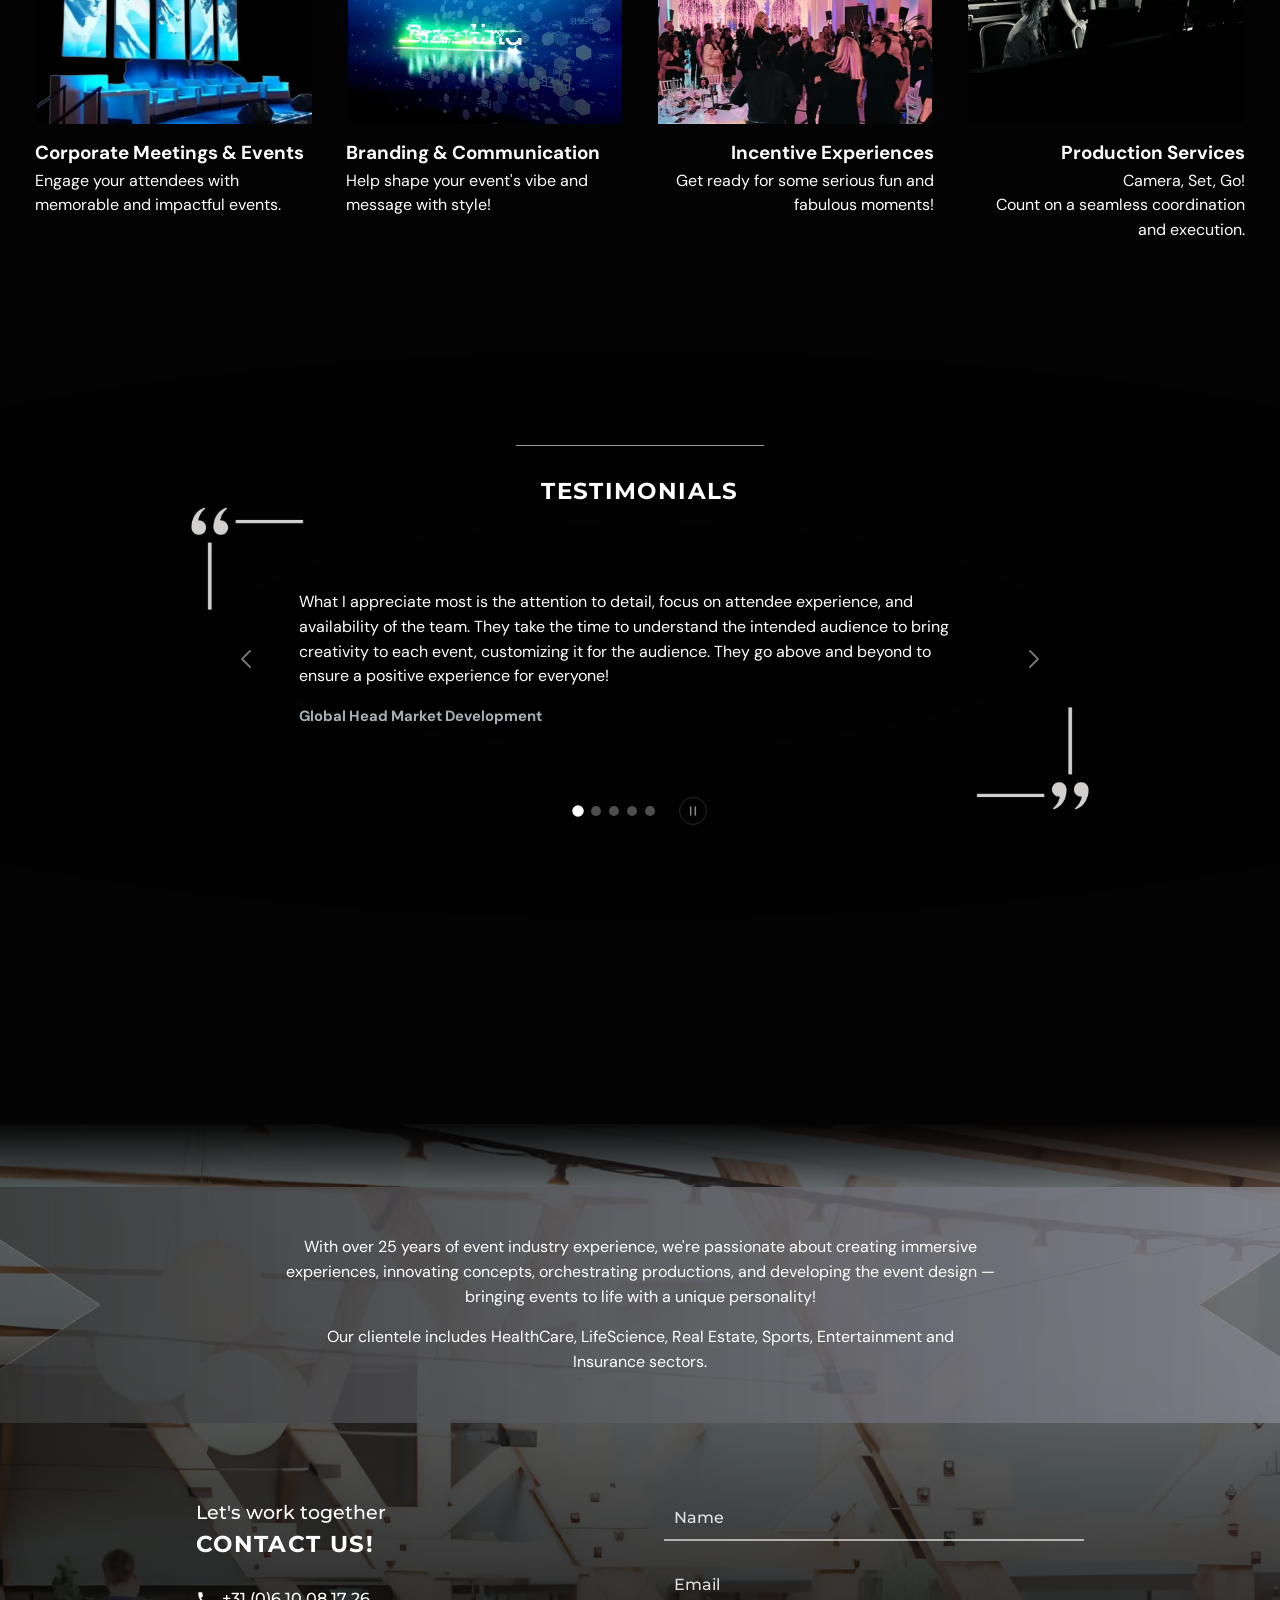
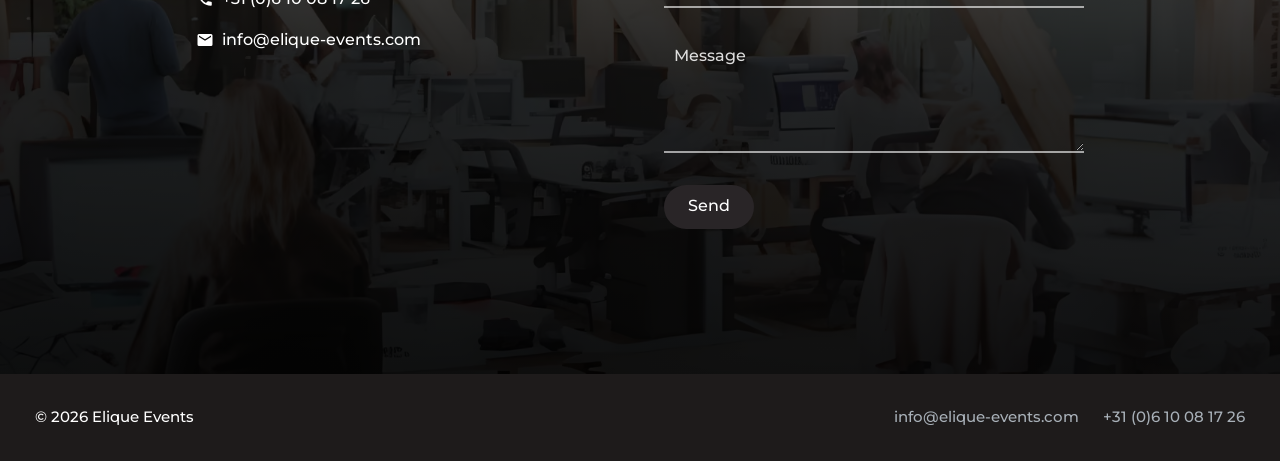
==== commit eafef14c: "chore: :pencil2: Paginatitel omzetten naar merknaam voorop" ====
--- a/index.html
+++ b/index.html
@@ -5,7 +5,7 @@
   <meta charset="UTF-8">
   <meta name="viewport" content="width=device-width, initial-scale=1, viewport-fit=cover">
 
-  <title>Full-Service Corporate Event Agency | Elique Events</title>
+  <title>Elique Events | Full service corporate events agency</title>
   <meta name="description"
     content="Corporate events organised end to end by one team: concept, venue, delegates, branding and production. 25+ years experience, based in the Netherlands.">
   <link rel="canonical" href="https://elique-events.com/">
@@ -21,7 +21,7 @@
   <!-- Open Graph / social sharing -->
   <meta property="og:type" content="website">
   <meta property="og:site_name" content="Elique Events">
-  <meta property="og:title" content="Full-Service Corporate Event Agency | Elique Events">
+  <meta property="og:title" content="Elique Events | Full service corporate events agency">
   <meta property="og:description"
     content="One team for the whole corporate event — concept, venue, delegates, branding and production. Let's create unforgettable moments.">
   <meta property="og:url" content="https://elique-events.com/">
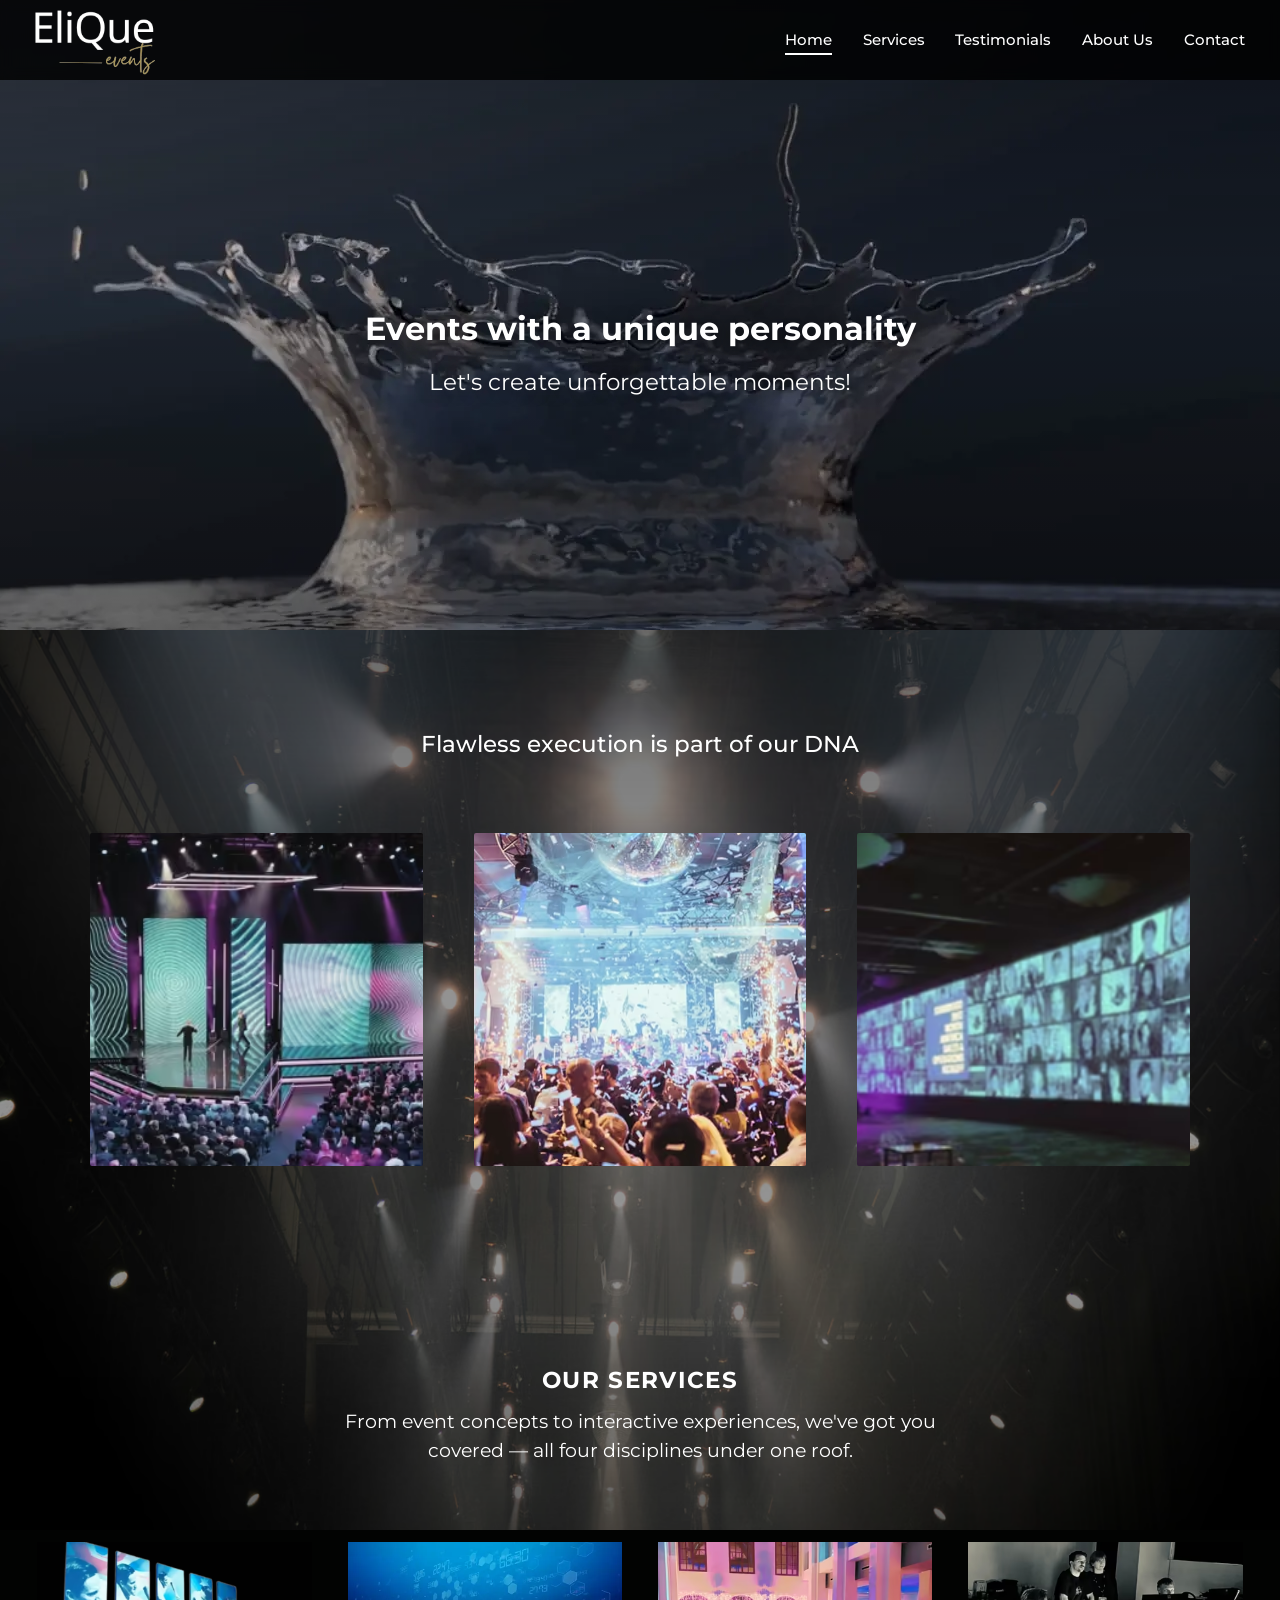
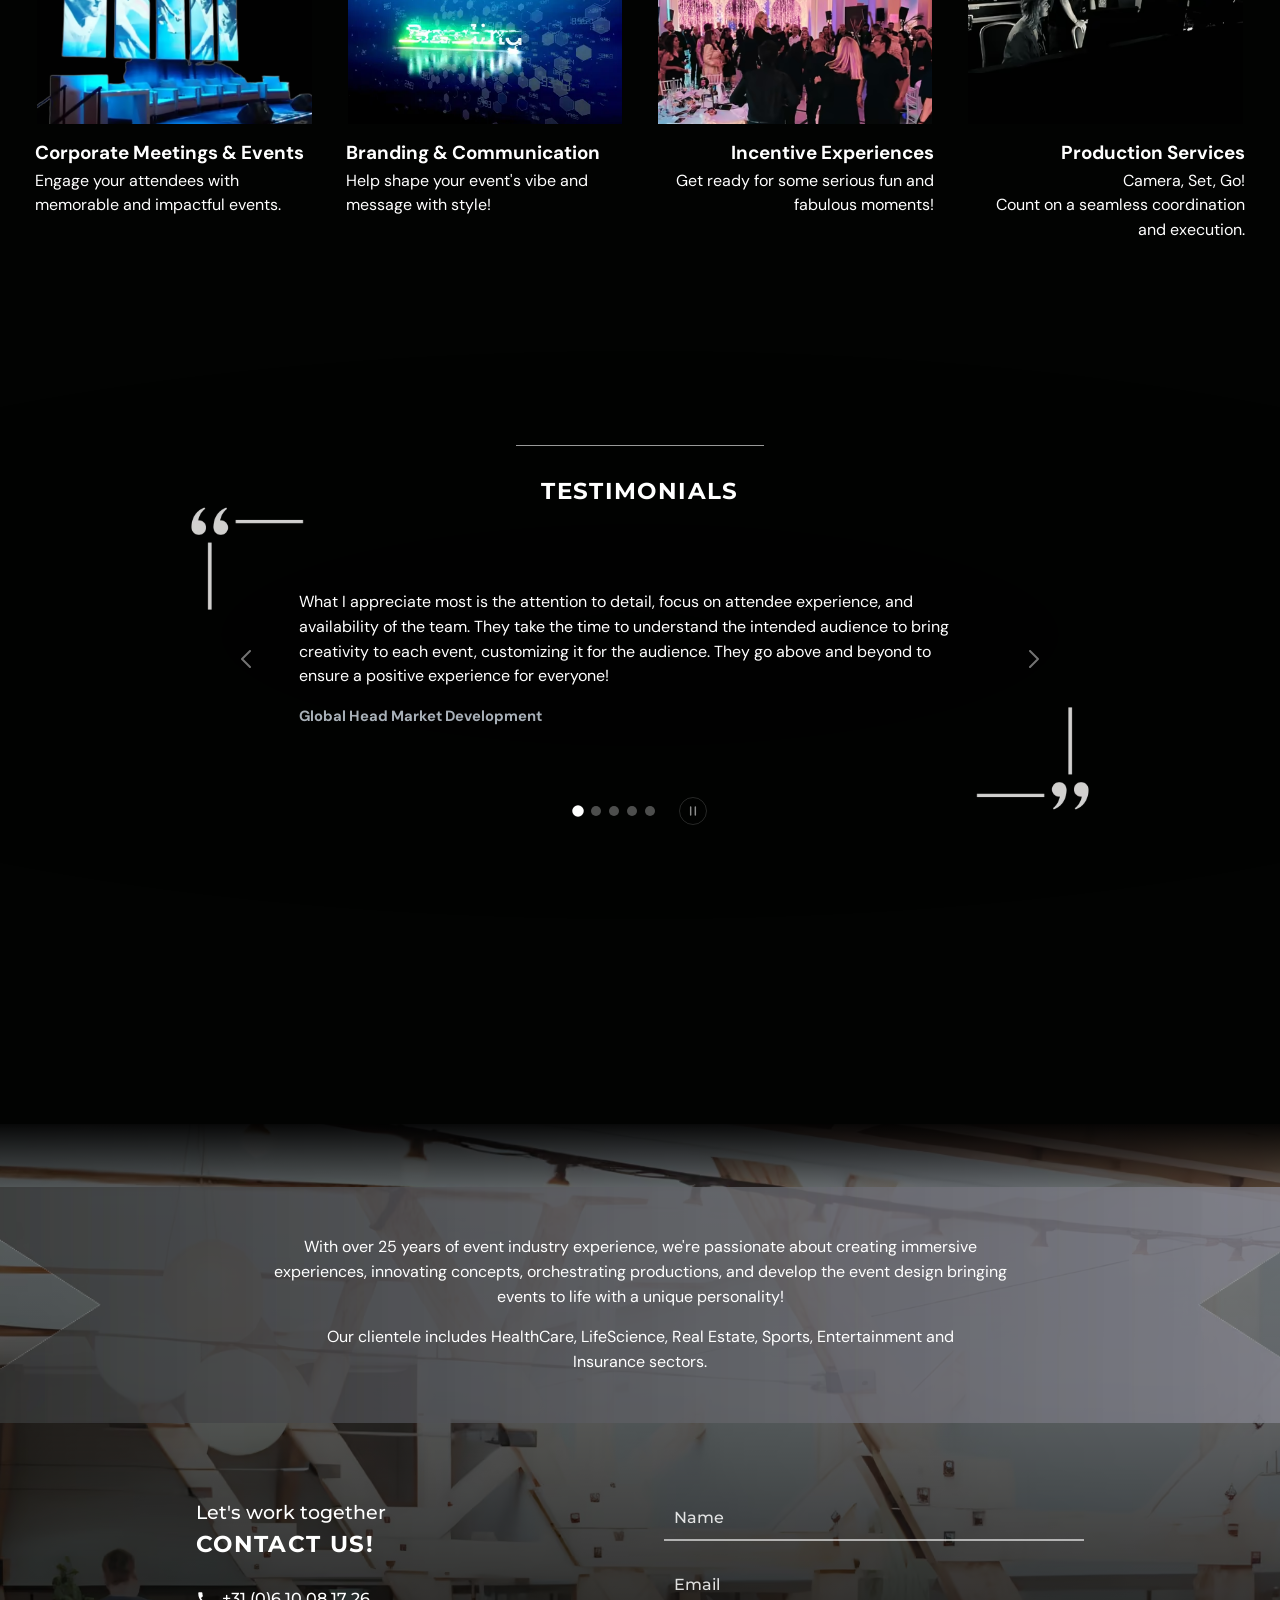
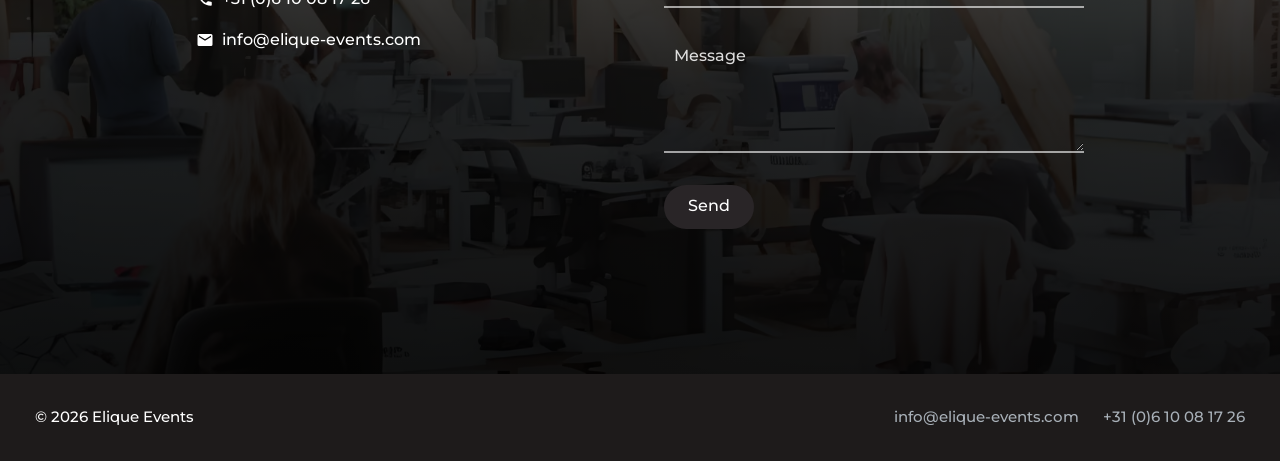
==== commit 21e44410: "Merge branch 'hotfix/1.0.2-video-autoplay-attribute' into develop" ====
--- a/index.html
+++ b/index.html
@@ -59,8 +59,7 @@
       { "@type": "Place", "name": "Europe" }
     ],
     "sameAs": [
-      "https://www.linkedin.com/company/elique-events/",
-      "https://twitter.com/EliqueEvents"
+      "https://www.linkedin.com/company/elique-events/"
     ],
     "knowsAbout": [
       "Corporate event management", "Full-service event agency", "Conference organisation",
@@ -132,9 +131,9 @@
     <!-- ==================== Hero ==================== -->
     <section class="hero" id="home">
       <div class="hero__media" aria-hidden="true">
-        <video class="hero__video js-bg-video" playsinline muted loop preload="none" disablepictureinpicture
-          poster="assets/video/hero-water-poster.webp"
-          data-src="assets/video/hero-water.mp4" data-src-sm="assets/video/hero-water-sm.mp4"></video>
+        <video class="hero__video" autoplay loop muted playsinline>
+          <source src="assets/video/hero-water.mp4" type="video/mp4">
+        </video>
       </div>
       <div class="hero__content">
         <h1 class="hero__title">Events with a unique personality</h1>
@@ -226,7 +225,7 @@
       <div class="shell">
         <header class="section__header">
           <h2 class="section__title" id="services-title">Our Services</h2>
-          <p class="section__lead">From event concepts to interactive experiences, we've got you covered — all four disciplines under one roof, briefed once.</p>
+          <p class="section__lead">From event concepts to interactive experiences, we've got you covered — all four disciplines under one roof.</p>
         </header>
 
         <ul class="services__grid" role="list">
@@ -246,11 +245,10 @@
           </li>
 
           <li class="service-card">
-            <div class="service-card__media">
-              <video class="js-bg-video" playsinline muted loop preload="none" disablepictureinpicture
-                poster="assets/video/services-branding-poster-sm.webp"
-                data-src="assets/video/services-branding.mp4" data-src-sm="assets/video/services-branding-sm.mp4"
-                aria-label="Showreel of branded event graphics and signage."></video>
+            <div class="service-card__media service-card__media--video">
+              <video autoplay loop muted playsinline aria-label="Showreel of branded event graphics and signage.">
+                <source src="assets/video/services-branding-sm.mp4" type="video/mp4">
+              </video>
             </div>
             <h3 class="service-card__title"><a class="service-card__link" href="services/branding-and-communication/">Branding &amp; Communication</a></h3>
             <p class="service-card__text">Help shape your event's vibe and message with style!</p>
@@ -335,7 +333,7 @@
                     creativity of the Elique team, we have been able to do just that and delight attendees with truly
                     memorable and impactful experiences. I am looking forward to working with them again in the future.
                   </p>
-                  <footer class="quote__source">Global Franchise Head — Executive Leadership</footer>
+                  <footer class="quote__source">Global Franchise Head -Executive leadership</footer>
                 </blockquote>
               </li>
               <li class="carousel__slide">
@@ -391,8 +389,8 @@
       <div class="about__banner">
         <div class="shell shell--narrow">
           <p>With over 25 years of event industry experience, we're passionate about creating immersive experiences,
-            innovating concepts, orchestrating productions, and developing the event design — bringing events to life
-            with a unique personality!</p>
+            innovating concepts, orchestrating productions, and develop the event design bringing events to life with a
+            unique personality!</p>
           <p>Our clientele includes HealthCare, LifeScience, Real Estate, Sports, Entertainment and Insurance sectors.
           </p>
         </div>
--- a/style.css
+++ b/style.css
@@ -435,12 +435,40 @@
   position: absolute;
   inset: 0;
   z-index: -1;
+  /* A still from the clip, as a background rather than the video's poster
+     attribute. iOS draws a play glyph over a <video> that has no frames yet,
+     and a real poster makes it treat the element as a user-operated player.
+     A background behind the video avoids both while still showing an image
+     from the very first paint. */
+  background-color: #0a1016;
+  background-image: image-set(url('assets/video/hero-water-poster.webp') type('image/webp'));
+  background-size: cover;
+  background-position: center;
 }
 
 .hero__video {
   width: 100%;
   height: 100%;
   object-fit: cover;
+}
+
+/* Only hidden when JS is running to add the class back; without JS the video
+   simply shows as soon as it can. */
+.js .hero__video,
+.js .service-card__media--video video,
+.js .page-media--video video {
+  opacity: 0;
+  transition: opacity 500ms var(--ease-out);
+}
+
+.js .hero__video.is-ready,
+.js .service-card__media--video video.is-ready,
+.js .page-media--video video.is-ready { opacity: 1; }
+
+.service-card__media--video {
+  background-image: image-set(url('assets/video/services-branding-poster-sm.webp') type('image/webp'));
+  background-size: cover;
+  background-position: center;
 }
 
 .hero::after {
@@ -1262,10 +1290,20 @@
   outline-offset: -2px;
 }
 
-.page-media__img {
+.page-media__img,
+.page-media__video {
   width: 100%;
   aspect-ratio: 16 / 9;
   object-fit: cover;
+}
+
+/* Same treatment as the homepage: a still frame as the wrapper's background,
+   with the video fading in on top once it has data. */
+.page-media--video {
+  background-image: image-set(url('assets/video/services-branding-poster-sm.webp') type('image/webp'));
+  background-size: cover;
+  background-position: center;
+  background-color: #0b1a24;
 }
 
 .prose {
